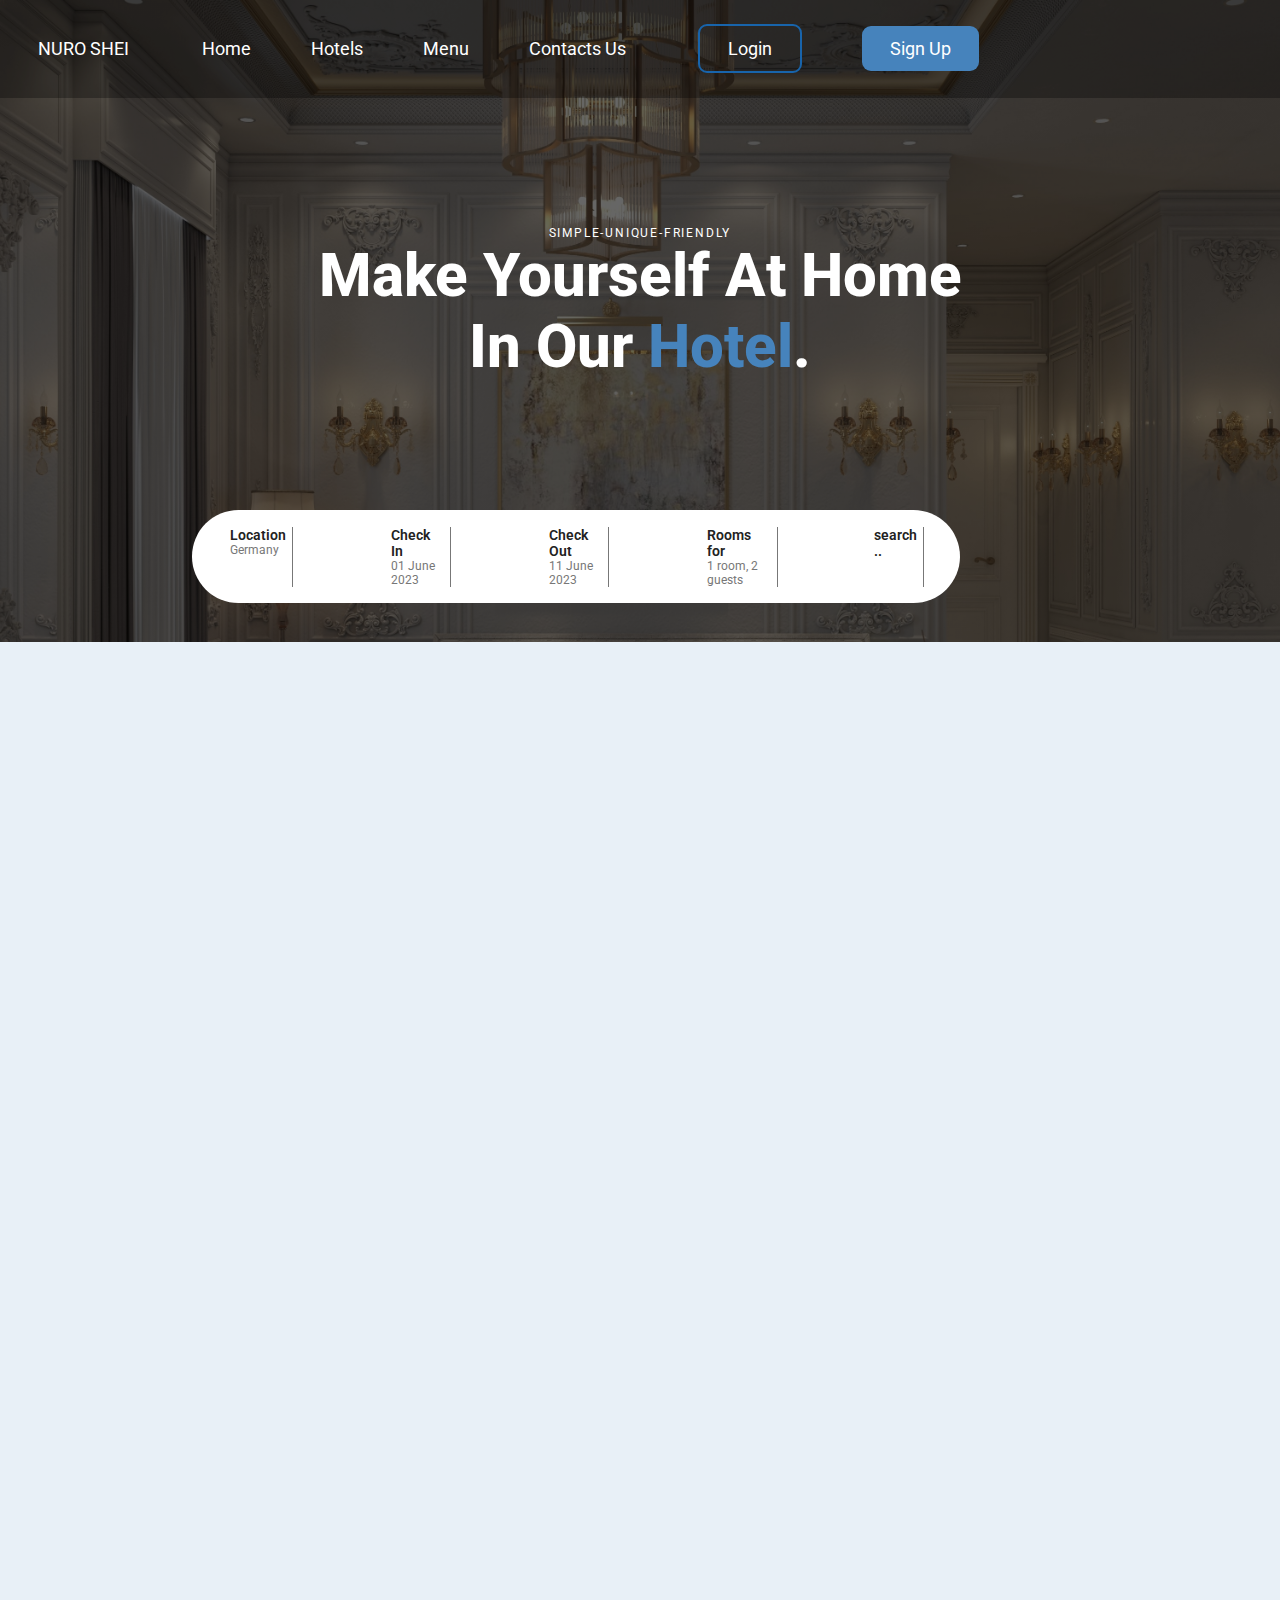
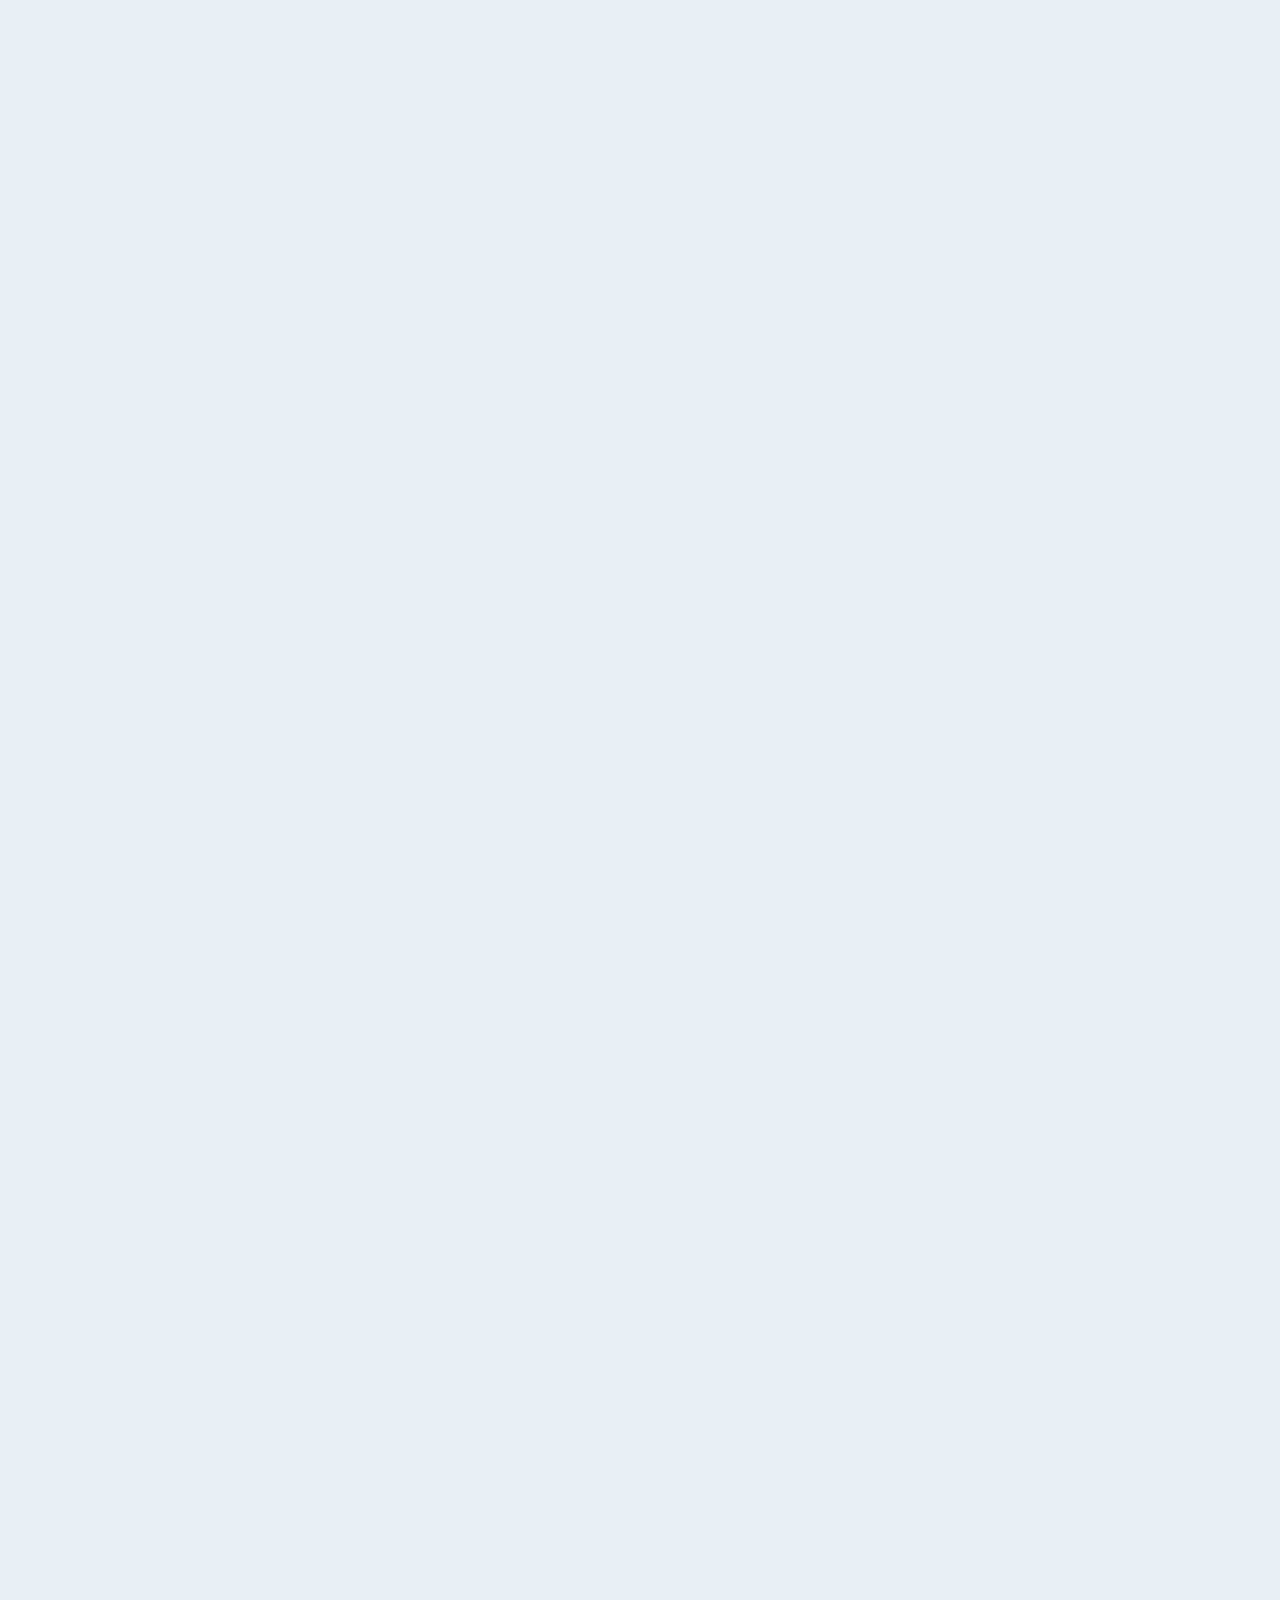
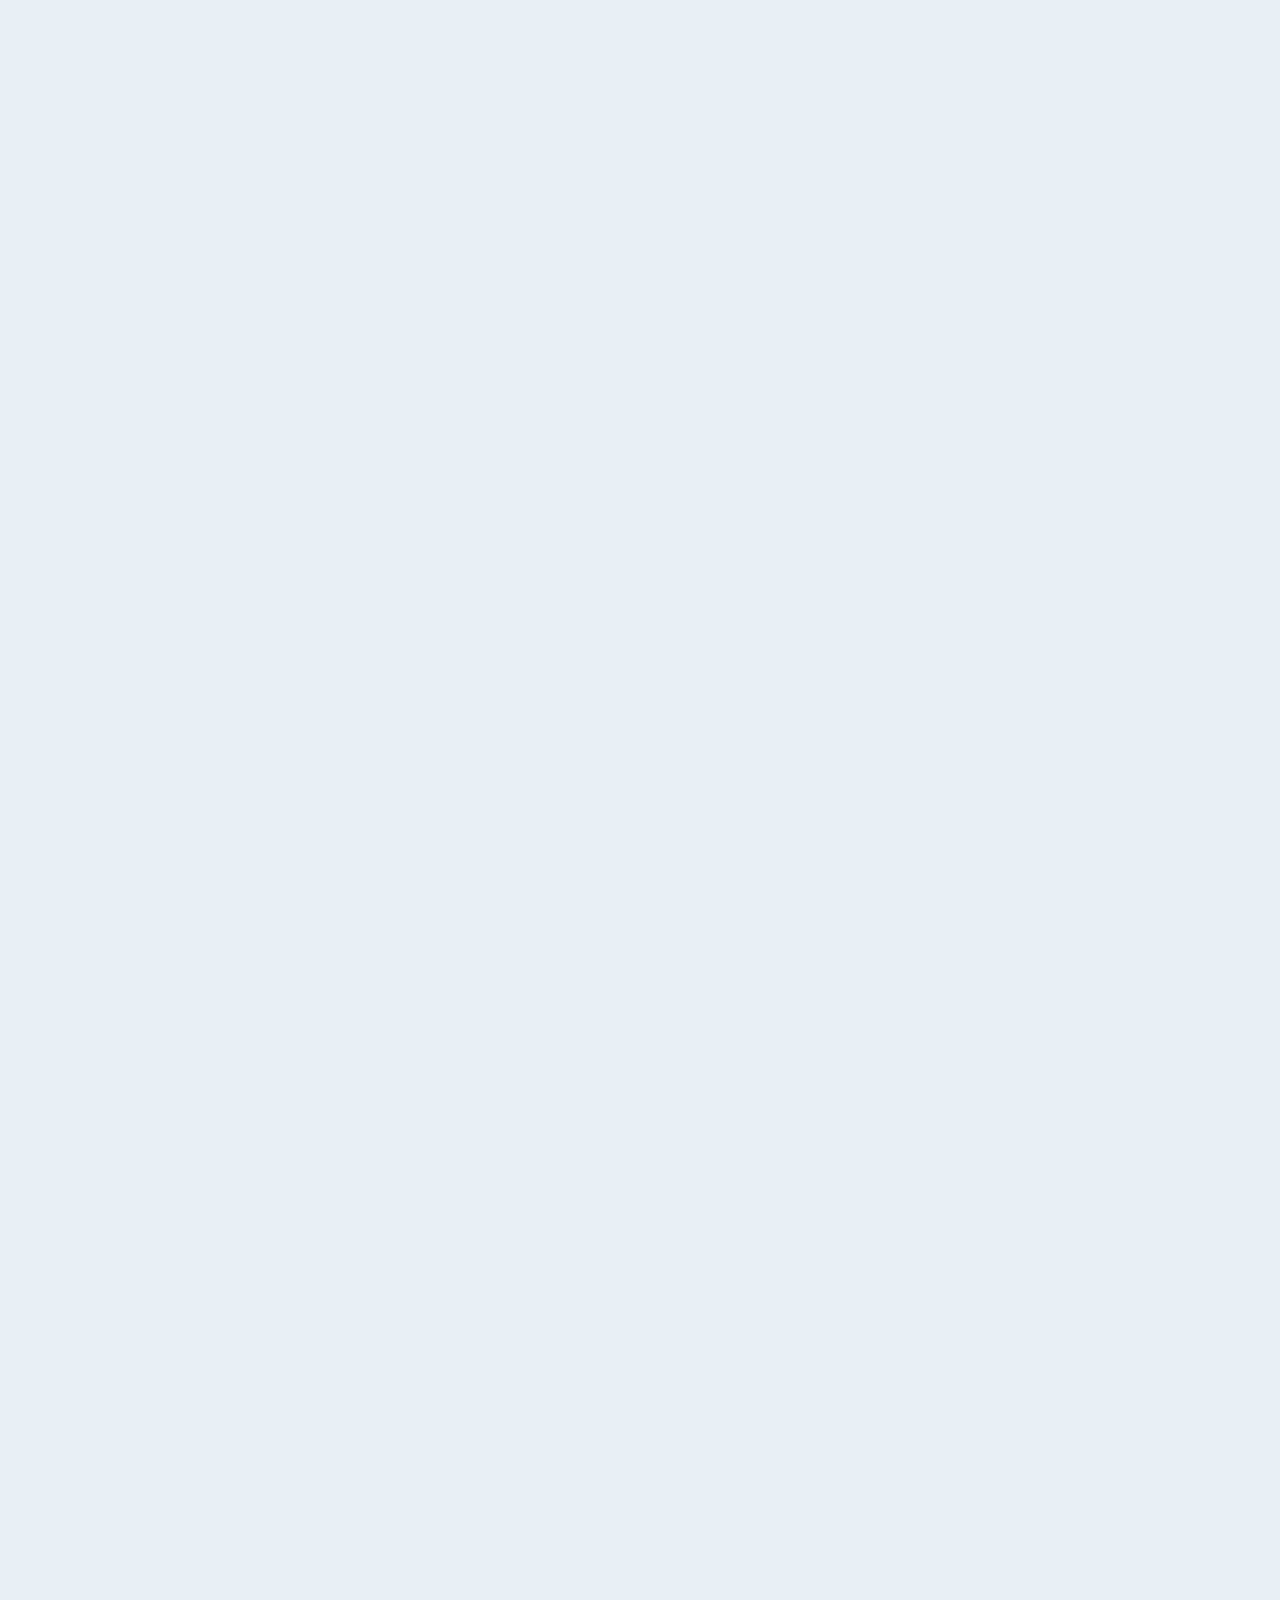
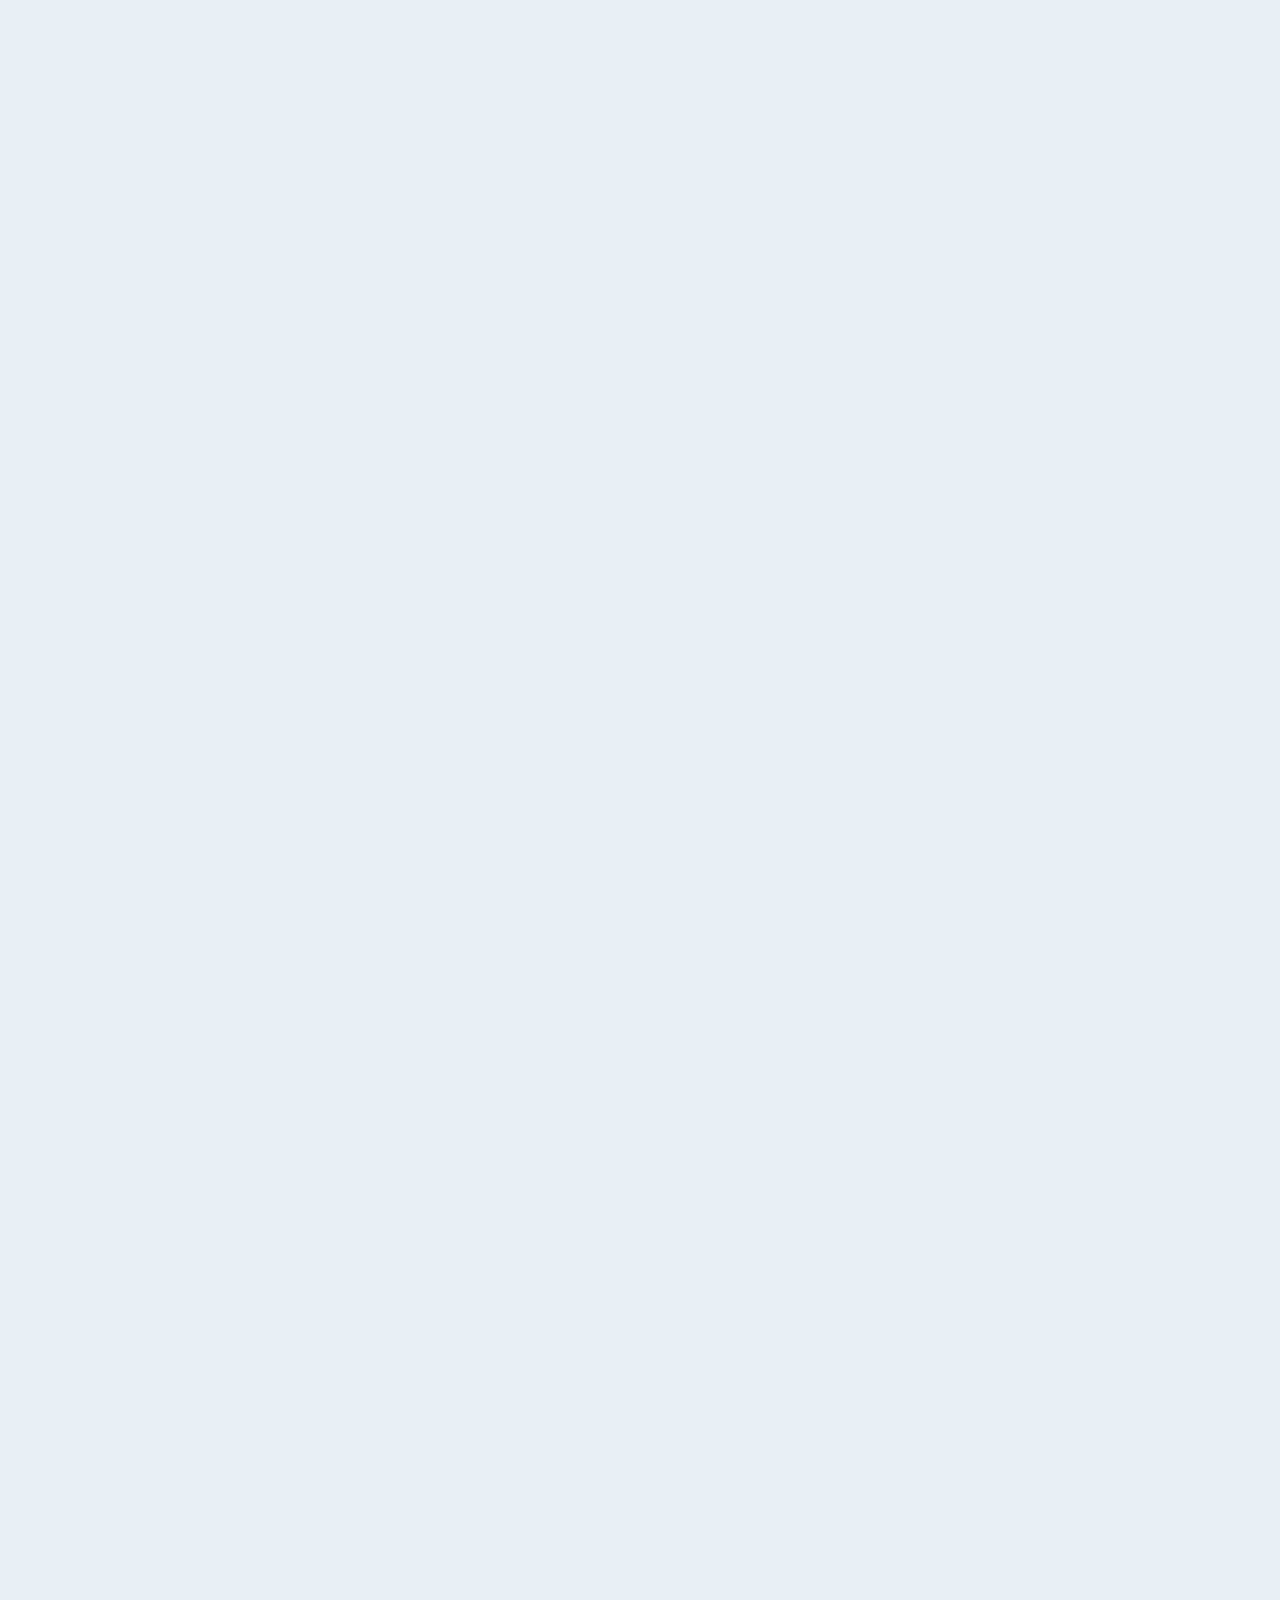
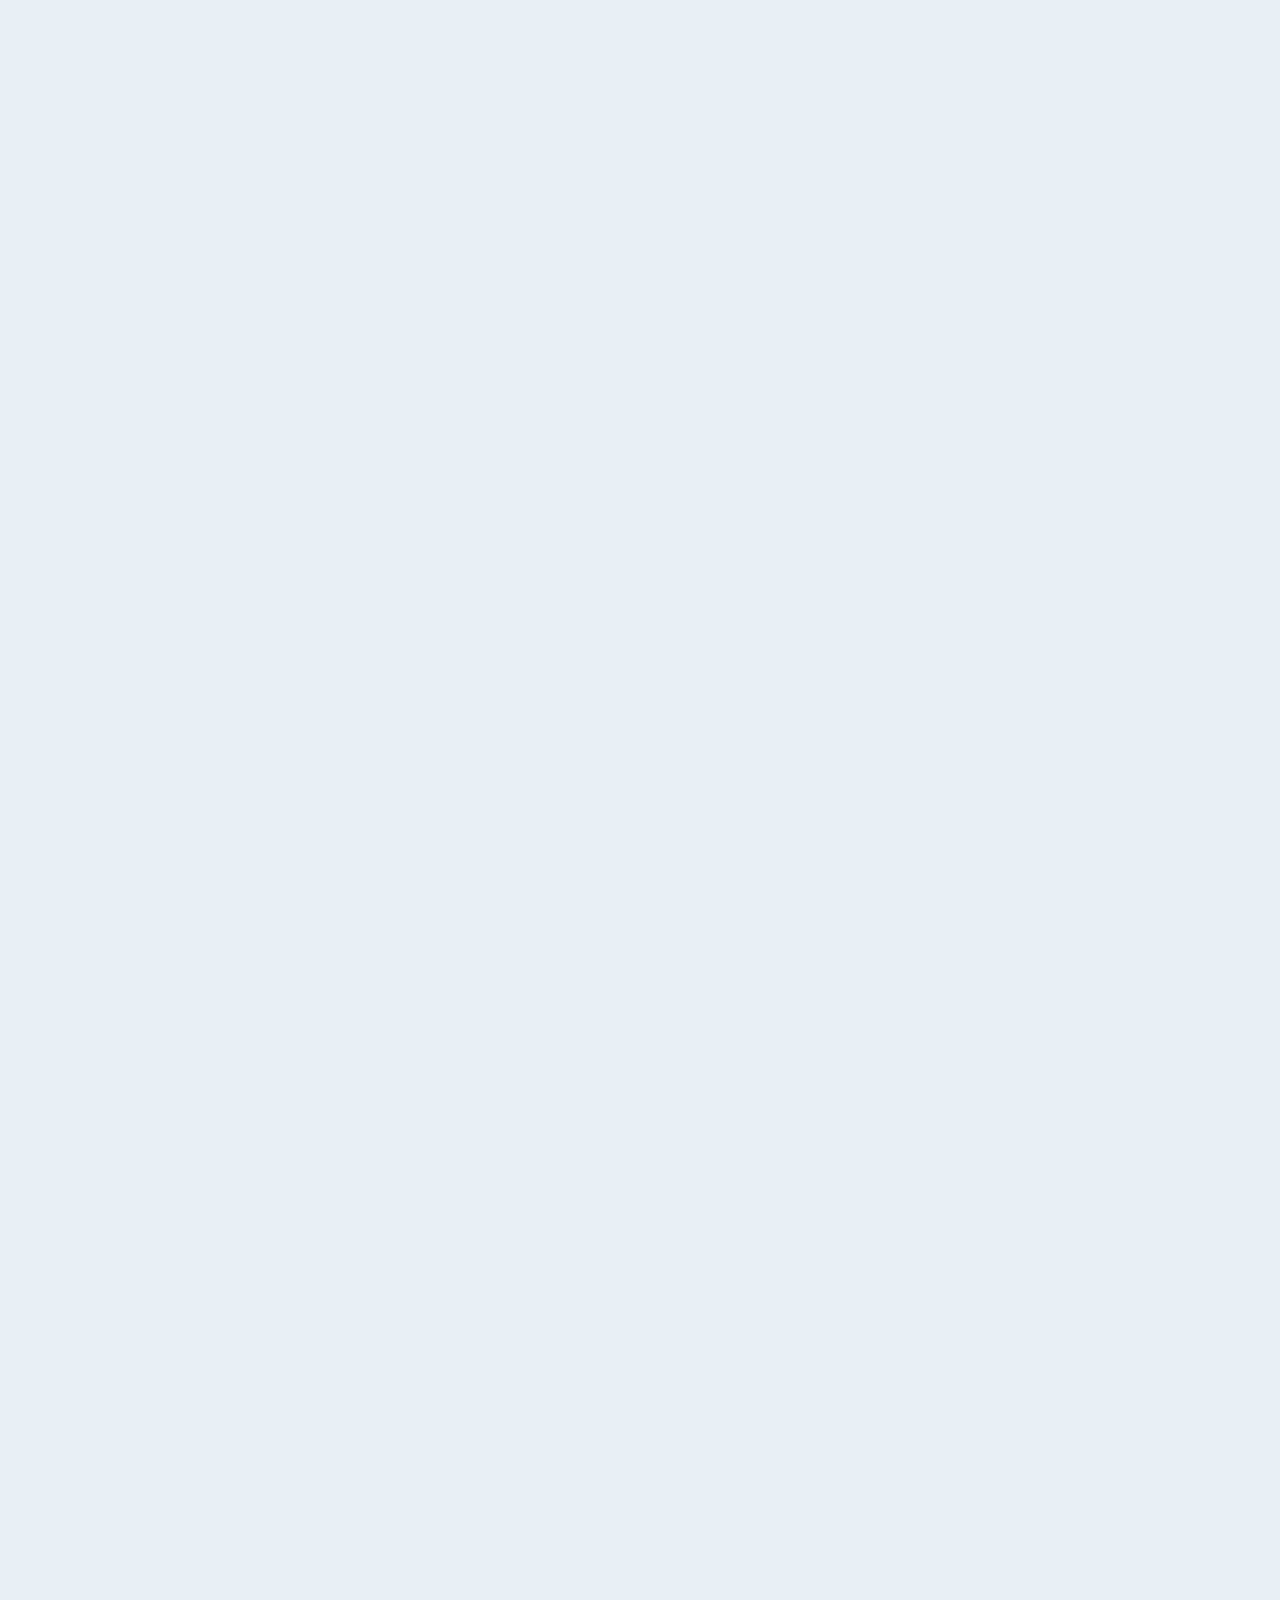
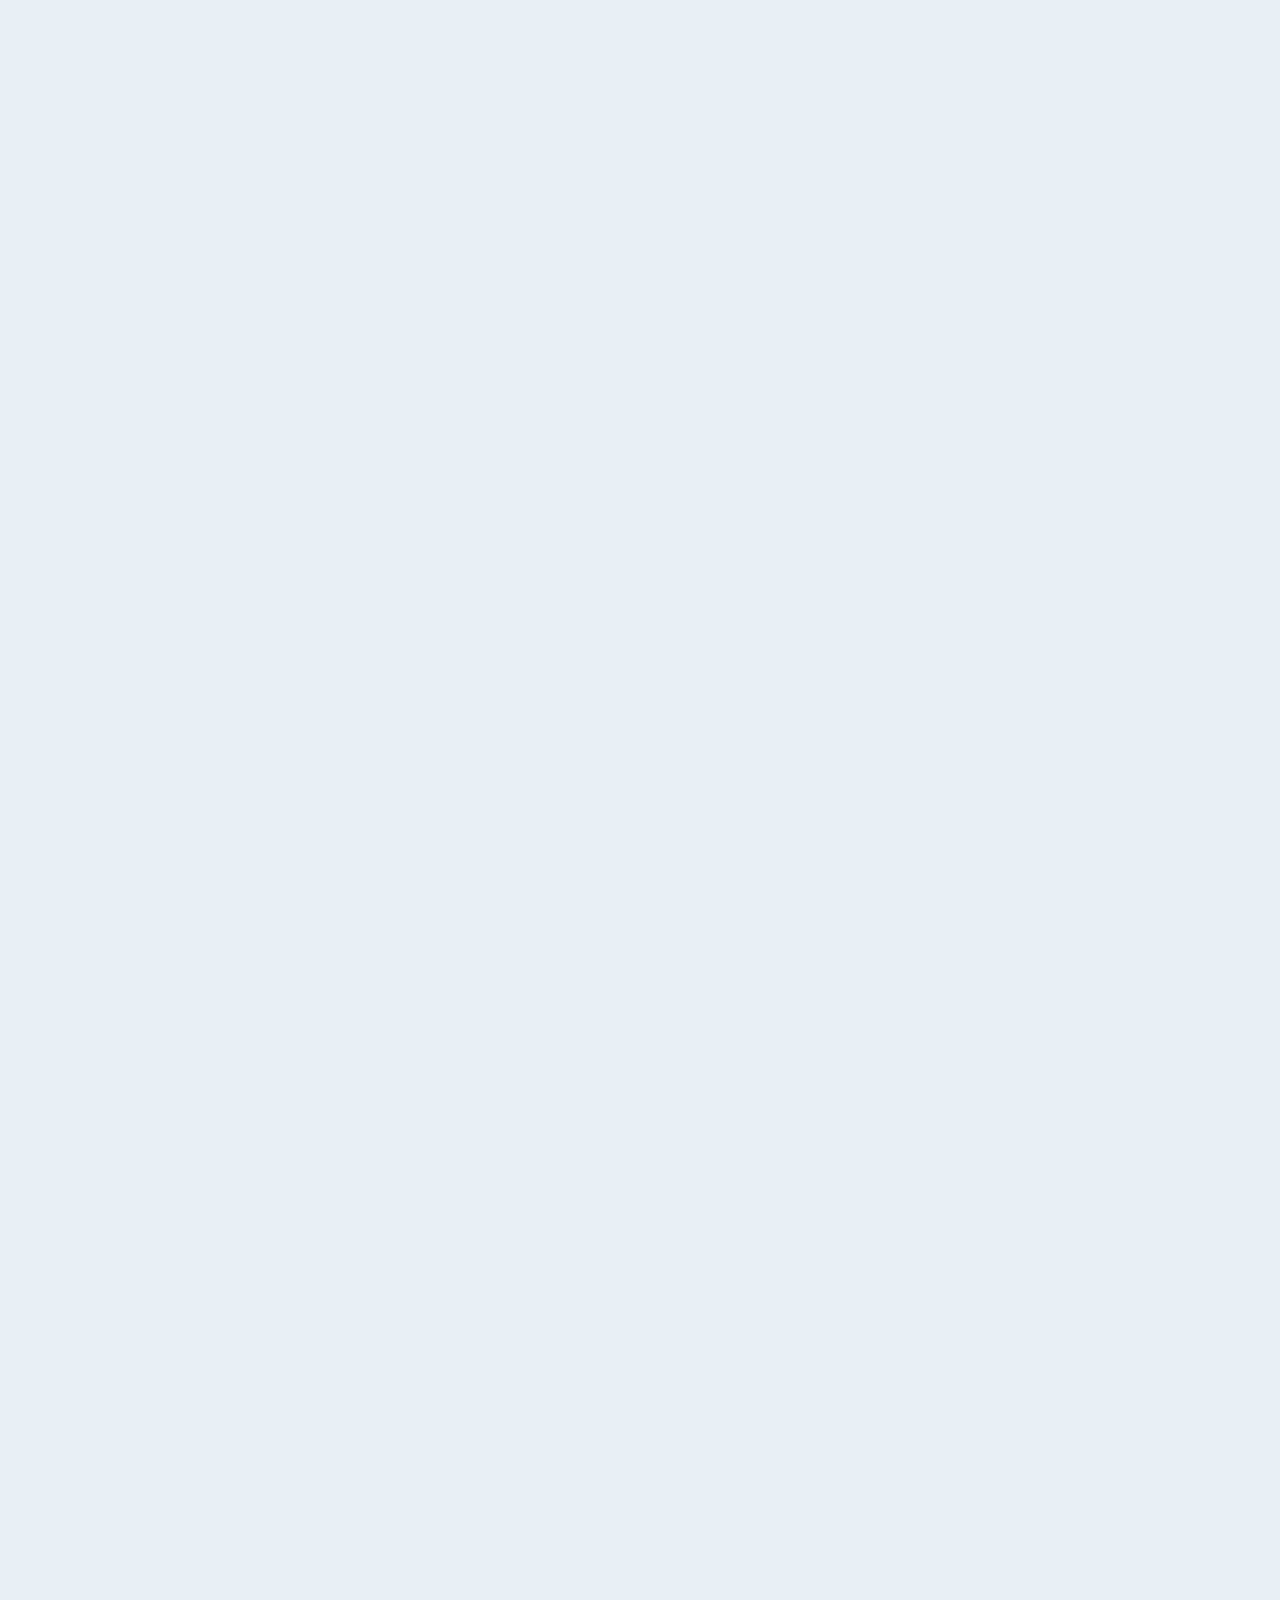
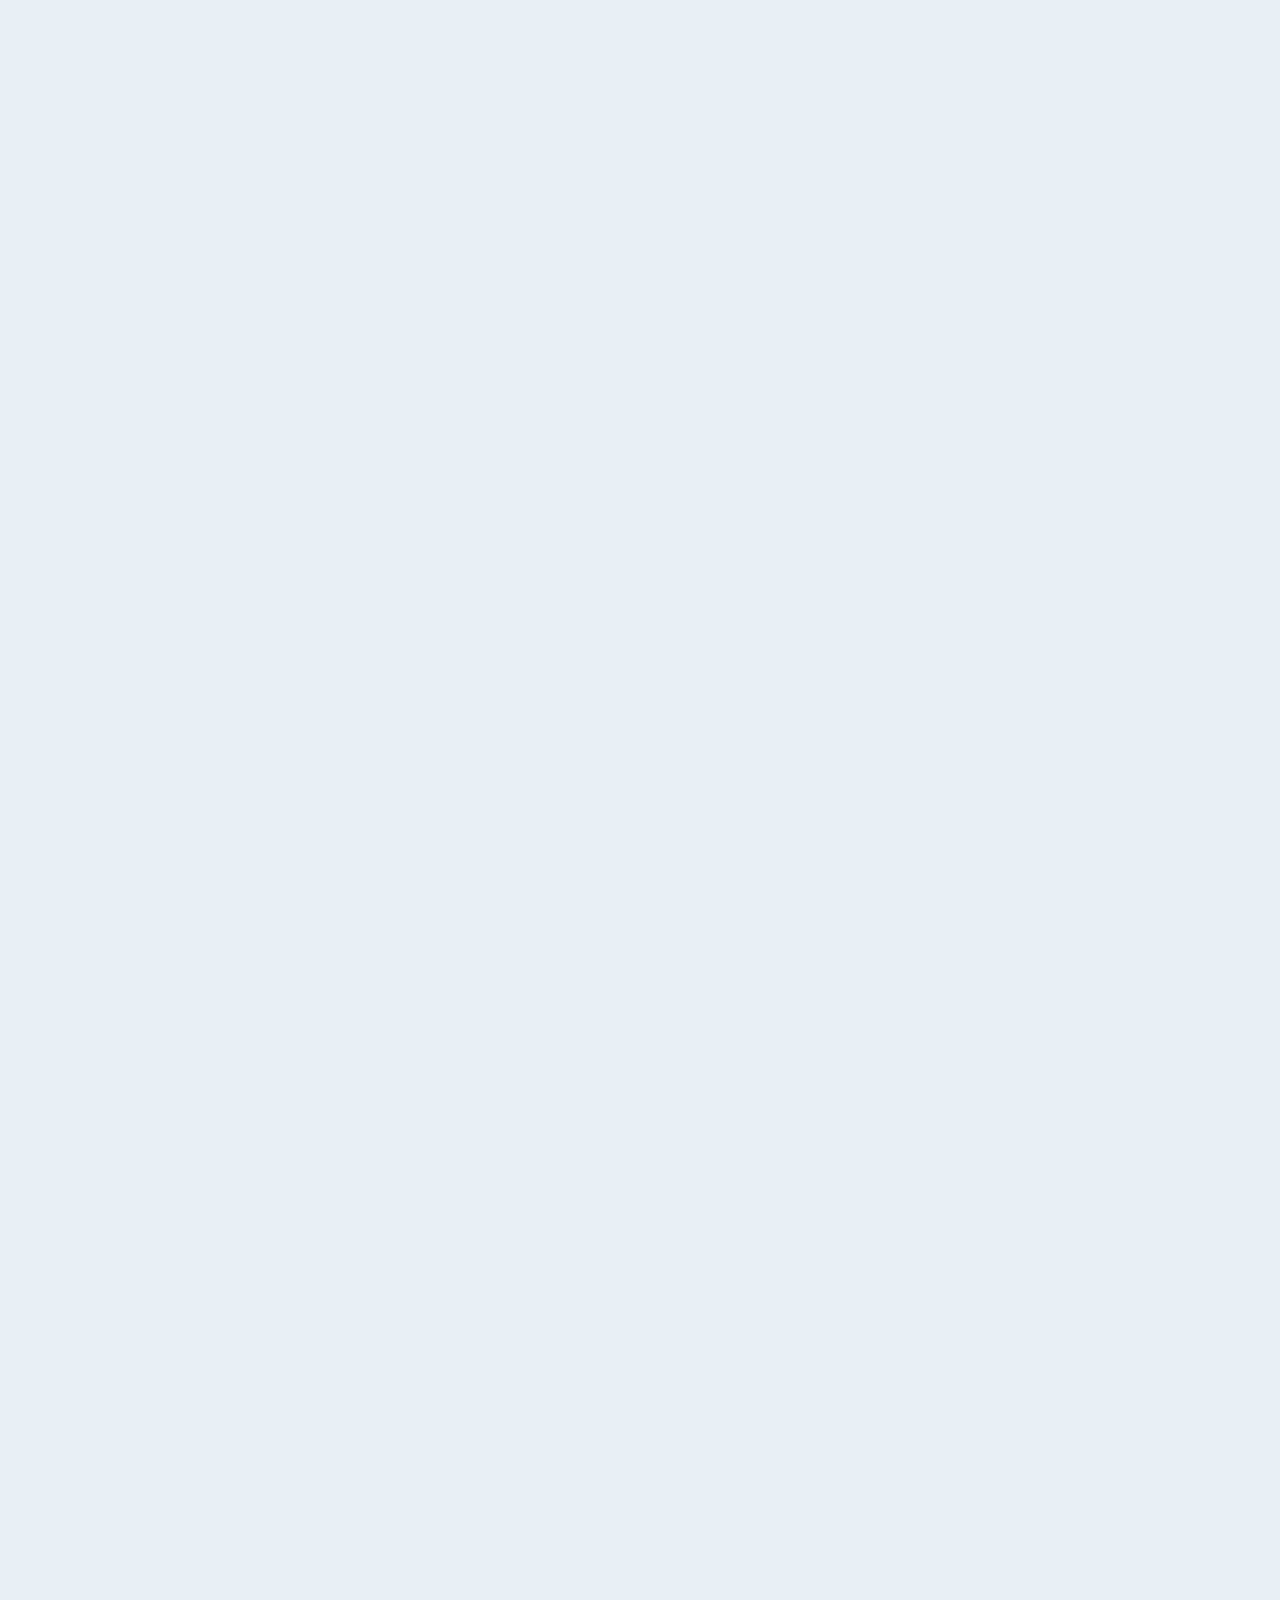
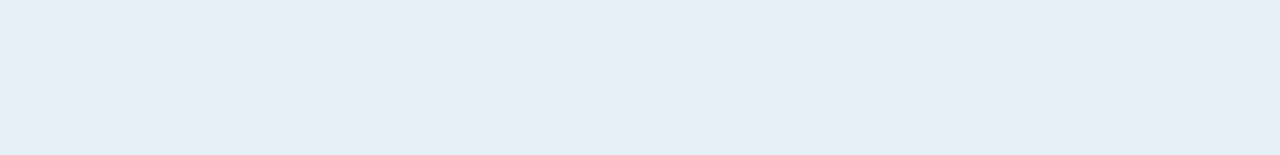
==== index.html @ 8f476cf0 "Booking site" ====
<!DOCTYPE html>
<html lang="en">
  <head>
    <meta charset="UTF-8" />
    <meta http-equiv="X-UA-Compatible" content="IE=edge" />
    <meta name="viewport" content="width=device-width, initial-scale=1.0" />
    <link rel="preconnect" href="https://fonts.googleapis.com" />
    <link rel="preconnect" href="https://fonts.gstatic.com" crossorigin />
    <link rel="preconnect" href="https://fonts.googleapis.com">
<link rel="preconnect" href="https://fonts.gstatic.com" crossorigin>
<link href="https://fonts.googleapis.com/css2?family=Arvo:wght@400;700&family=Oxygen:wght@400;700&family=Roboto:wght@400;500;700&display=swap" rel="stylesheet">
    <script
      type="module"
      src="https://unpkg.com/ionicons@5.5.2/dist/ionicons/ionicons.esm.js"
    ></script>
    <script
      nomodule
      src="https://unpkg.com/ionicons@5.5.2/dist/ionicons/ionicons.js"
    ></script>
    <link rel="stylesheet" href="./styles/styles.css" />
    <link rel="stylesheet" href="./styles/queries.css" />
    <title>Hotel Booking Site</title>
  </head>
  <body>
    <section class="land-section">
      <header>
        <nav class="navigation-header">
          <ul>
            <li><a href="#" class="logo">NURO SHEI</a></li>
            <li><a href="#">Home</a></li>
            <li><a href="#">Hotels</a></li>
            <li><a href="#">Menu</a></li>
            <li><a href="#">Contacts Us</a></li>
            <li><a href="#" class="login">Login</a></li>
            <li><a href="#" class="sign-up">Sign Up</a></li>
          </ul>
        </nav>
      </header>
      <div class="section-heading">
        <p class="simple">Simple-unique-friendly</p>
        <h1>Make Yourself At Home <br />In Our <span>Hotel</span>.</h1>
      </div>
      <div class="check-Ins">
        <div class="resevation-info">
          <ion-icon
            name="location"
            class="star-icon"
            class="info-icons"
          ></ion-icon>
          <div>
            <p class="primary-paragraph">Location</p>
            <p class="secondary-paragraph">Germany</p>
          </div>
        </div>
        <div class="resevation-info">
          <ion-icon
            name="calendar-number"
            class="star-icon"
            class="info-icons"
          ></ion-icon>
          <div>
            <p class="primary-paragraph">Check In</p>
            <p class="secondary-paragraph">01 June 2023</p>
          </div>
        </div>
        <div class="resevation-info">
          <ion-icon
            name="calendar-number"
            class="star-icon"
            class="info-icons"
          ></ion-icon>
          <div>
            <p class="primary-paragraph">Check Out</p>
            <p class="secondary-paragraph">11 June 2023</p>
          </div>
        </div>
        <div class="resevation-info">
          <ion-icon
            name="person"
            class="star-icon"
            class="info-icons"
          ></ion-icon>
          <div>
            <p class="primary-paragraph">Rooms for</p>
            <p class="secondary-paragraph">1 room, 2 guests</p>
          </div>
        </div>
        <div class="resevation-info search-info">
          <ion-icon
            name="search"
            class="star-icon"
            class="info-icons"
          ></ion-icon>
          <p class="primary-paragraph search">search ..</p>
        </div>
      </div>
    </section>
    <div class="section-hotels">
      <h2>Our most popular hotels</h2>
      <div class="hotels">
        <div class="hotel hotel1">
          <p>BURJ AL ARAB</p>
        </div>
        <div class="hotel hotel2">
          <p>The westin Excelsior</p>
        </div>
        <div class="hotel hotel3">
          <p>Tajlake Palace</p>
        </div>
      </div>
      <button class="see-more">See More</button>
      <h2>Our Facilities</h2>
      <div class="facilities">
        <div class="facility">
          <ion-icon
            name="cafe"
            class="facility-icons"
          ></ion-icon>
          <p>Breakfast</p>
        </div>
        <div class="facility">
          <ion-icon
            name="wifi"
            class="facility-icons"
          ></ion-icon>
          <p>Wifi</p>
        </div>
        <div class="facility">
          <ion-icon
            name="wine"
            class="facility-icons"
          ></ion-icon>
          <p>Lunch</p>
        </div>
        <div class="facility">
          <ion-icon
            name="power"
            class="facility-icons"
          ></ion-icon>
          <p>Power</p>
        </div>
        <div class="facility">
          <ion-icon
            name="water"
            class="facility-icons"
          ></ion-icon>
          <p>Swimming Pool</p>
        </div>
        <div class="facility">
          <ion-icon
            name="fast-food"
            class="facility-icons"
          ></ion-icon>
          <p>Dinner</p>
        </div>
        <div class="facility">
          <ion-icon
            name="barbell"
            class="facility-icons"
          ></ion-icon>
          <p>Gym</p>
        </div>
        <div class="facility">
          <ion-icon
            name="ellipsis-horizontal"
            class="facility-icons"
          ></ion-icon>
          <p>More</p>
        </div>
      </div>
      <div class="rooms">
        <h2> Rooms</h2>
        <p class="secondary-paragraph rooms-p">
          Lorem ipsum dolor sit amet consectetur adipisicing elit. Nemo
          consequuntur porro<br />
          quas voluptas eos architecto impedit ratione, esse aliquid eligendi
          obcaecati voluptates? Laboriosam, unde.
        </p>
        <div class="facility-rooms">
          <div class="content-box">
            <img src="./images/bed1.jpg" alt="" height="350" width="350" class="facility-image"/>
            <p>Luxury Room</p>
            <div>
              <p class="contents">
                $500 Per Night
                <ion-icon name="star" class="star-icon"></ion-icon>
                <ion-icon name="star" class="star-icon"></ion-icon>
                <ion-icon name="star" class="star-icon"></ion-icon>
                <ion-icon name="star" class="star-icon"></ion-icon>
                <ion-icon name="star-outline" class="star-icon"></ion-icon>
                <span>4.8</span>
              </p>
              <button class="btn-book">Book Now</button>
            </div>
          </div>
          <div class="content-box">
            <img src="./images/bed2.jpg" alt="" height="350" width="350" class="facility-image" />
            <p>Luxury Room</p>
            <div>
              <p class="contents">
                $500 Per Night
                <ion-icon name="star" class="star-icon"></ion-icon>
                <ion-icon name="star" class="star-icon"></ion-icon>
                <ion-icon name="star" class="star-icon"></ion-icon>
                <ion-icon name="star" class="star-icon"></ion-icon>
                <ion-icon name="star-outline" class="star-icon"></ion-icon>
                <span>4.8</span>
              </p>
              <button class="btn-book">Book Now</button>
            </div>
          </div>
          <div class="content-box">
            <img src="./images/bed3.jpg" alt="" height="350" width="350" class="facility-image"/>
            <p>Luxury Room</p>
            <div>
              <p class="contents">
                $500 Per Night
                <ion-icon name="star" class="star-icon"></ion-icon>
                <ion-icon name="star" class="star-icon"></ion-icon>
                <ion-icon name="star" class="star-icon"></ion-icon>
                <ion-icon name="star" class="star-icon"></ion-icon>
                <ion-icon name="star-outline" class="star-icon"></ion-icon>
                <span>4.8</span>
              </p>
              <button class="btn-book">Book Now</button>
            </div>
          </div>
          <div class="content-box">
            <img src="./images/bed4.jpg" alt="" height="350" width="350" class="facility-image"/>
            <p>Luxury Room</p>
            <div>
              <p class="contents">
                $500 Per Night
                <ion-icon name="star" class="star-icon"></ion-icon>
                <ion-icon name="star" class="star-icon"></ion-icon>
                <ion-icon name="star" class="star-icon"></ion-icon>
                <ion-icon name="star" class="star-icon"></ion-icon>
                <ion-icon name="star-outline" class="star-icon"></ion-icon>
                <span>4.8</span>
              </p>
              <button class="btn-book">Book Now</button>
            </div>
          </div>
          <div class="content-box">
            <img src="./images/bed5.jpg" alt="" height="350" width="350" class="facility-image"/>
            <p>Luxury Room</p>
            <div>
              <p class="contents">
                $500 Per Night
                <ion-icon name="star" class="star-icon"></ion-icon>
                <ion-icon name="star" class="star-icon"></ion-icon>
                <ion-icon name="star" class="star-icon"></ion-icon>
                <ion-icon name="star" class="star-icon"></ion-icon>
                <ion-icon name="star-outline" class="star-icon"></ion-icon>
                <span>4.8</span>
              </p>
              <button class="btn-book">Book Now</button>
            </div>
          </div>
          <div class="content-box">
            <img src="./images/bed6.jpg" alt="" height="350" width="350" class="facility-image"/>
            <p>Luxury Room</p>
            <div>
              <p class="contents">
                $500 Per Night
                <ion-icon name="star" class="star-icon"></ion-icon>
                <ion-icon name="star" class="star-icon"></ion-icon>
                <ion-icon name="star" class="star-icon"></ion-icon>
                <ion-icon name="star" class="star-icon"></ion-icon>
                <ion-icon name="star-outline" class="star-icon"></ion-icon>
                <span>4.8</span>
              </p>
              <button class="btn-book">Book Now</button>
            </div>
          </div>
        </div>
      </div>
      <div>
        <h2>Our Menu</h2>
        <div class="food-box">
          <div class="content-box">
            <img src="./images/pasta1.jpg" alt=""  class="food-image"/>
            <div class="food-review">
              <p>Pasta</p>
              <div>
                <ion-icon name="star" class="star-icon"></ion-icon>
                <ion-icon name="star" class="star-icon"></ion-icon>
                <ion-icon name="star" class="star-icon"></ion-icon>
                <ion-icon name="star" class="star-icon"></ion-icon>
                <ion-icon name="star-outline" class="star-icon"></ion-icon>
                <span>(100)reviews</span>
              </div>
            </div>
            <div class="order-btn">
              <p>$10.99</p>
              <button class="btn-book btn-order">Order Now</button>
              <button class="btn-book btn-outline">12:00pm &Hat;</button>
            </div>
          </div>
          <div class="content-box">
            <img src="./images/pasta2.jpg" alt="" class="food-image" />
            <div class="food-review">
              <p>Pasta</p>
              <div>
                <ion-icon name="star" class="star-icon"></ion-icon>
                <ion-icon name="star" class="star-icon"></ion-icon>
                <ion-icon name="star" class="star-icon"></ion-icon>
                <ion-icon name="star" class="star-icon"></ion-icon>
                <ion-icon name="star-outline" class="star-icon"></ion-icon>
                <span>(100)reviews</span>
              </div>
            </div>
            <div class="order-btn">
              <p>$10.99</p>
              <button class="btn-book btn-order">Order Now</button>
              <button class="btn-book btn-outline">12:00pm &Hat;</button>
            </div>
          </div>
          <div class="content-box">
            <img src="./images/pasta3.jpg" alt="" class="food-image" />
            <div class="food-review">
              <p>Pasta</p>
              <div>
                <ion-icon name="star" class="star-icon"></ion-icon>
                <ion-icon name="star" class="star-icon"></ion-icon>
                <ion-icon name="star" class="star-icon"></ion-icon>
                <ion-icon name="star" class="star-icon"></ion-icon>
                <ion-icon name="star-outline" class="star-icon"></ion-icon>
                <span>(100)reviews</span>
              </div>
            </div>
            <div class="order-btn">
              <p>$10.99</p>
              <button class="btn-book btn-order">Order Now</button>
              <button class="btn-book btn-outline">12:00pm &Hat;</button>
            </div>
          </div>
          <div class="content-box">
            <img src="./images/pasta4.jpg" alt="" class="food-image" />
            <div class="food-review">
              <p>Pasta</p>
              <div>
                <ion-icon name="star" class="star-icon"></ion-icon>
                <ion-icon name="star" class="star-icon"></ion-icon>
                <ion-icon name="star" class="star-icon"></ion-icon>
                <ion-icon name="star" class="star-icon"></ion-icon>
                <ion-icon name="star-outline" class="star-icon"></ion-icon>
                <span>(100)reviews</span>
              </div>
            </div>
            <div class="order-btn">
              <p>$10.99</p>
              <button class="btn-book btn-order">Order Now</button>
              <button class="btn-book btn-outline">12:00pm &Hat;</button>
            </div>
          </div>
          <div class="content-box">
            <img src="./images/pasta5.jpg" alt="" class="food-image" />
            <div class="food-review">
              <p>Pasta</p>
              <div>
                <ion-icon name="star" class="star-icon"></ion-icon>
                <ion-icon name="star" class="star-icon"></ion-icon>
                <ion-icon name="star" class="star-icon"></ion-icon>
                <ion-icon name="star" class="star-icon"></ion-icon>
                <ion-icon name="star-outline" class="star-icon"></ion-icon>
                <span>(100)reviews</span>
              </div>
            </div>
            <div class="order-btn">
              <p>$10.99</p>
              <button class="btn-book btn-order">Order Now</button>
              <button class="btn-book btn-outline">12:00pm &Hat;</button>
            </div>
          </div>
          <div class="content-box">
            <img src="./images/pasta6.jpg" alt="" class="food-image" />
            <div class="food-review">
              <p>Pasta</p>
              <div>
                <ion-icon name="star" class="star-icon"></ion-icon>
                <ion-icon name="star" class="star-icon"></ion-icon>
                <ion-icon name="star" class="star-icon"></ion-icon>
                <ion-icon name="star" class="star-icon"></ion-icon>
                <ion-icon name="star-outline" class="star-icon"></ion-icon>
                <span>(100)reviews</span>
              </div>
            </div>
            <div class="order-btn">
              <p>$10.99</p>
              <button class="btn-book btn-order">Order Now</button>
              <button class="btn-book btn-outline">12:00pm &Hat;</button>
            </div>
          </div>
        </div>
      </div>
      <h2>What Our Clients says</h2>
      <div class="section-testimonials">
        <div>
          <div class="testimonials">
            <div class="cutomers">
              <p>
                Lorem ipsum dolor sit amet consectetur, adipisicing elit. Nihil
                quasi itaque sed placeat molestias mollitia, officiis
                exercitationem, reprehenderit adipisci, pariatur rem nulla
              </p>
              <img
                src="./images/97.jpg"
                alt="customer spanshot"
                class="customer-snapshot"
              />
            </div>
          </div>
          <div class="customer-box">
            <p class="customer-name">Tim Khan</p>
            <p class="customer-occupation">Software Developer</p>
          </div>
        </div>
        <div>
          <div class="testimonials">
            <div class="cutomers">
              <p>
                Lorem ipsum dolor sit amet consectetur, adipisicing elit. Nihil
                quasi itaque sed placeat molestias mollitia, officiis
                exercitationem, reprehenderit adipisci, pariatur rem nulla
              </p>
              <img
                src="./images/1-img.jpg"
                alt="customer spanshot"
                class="customer-snapshot"
              />
            </div>
          </div>
          <div class="customer-box">
            <p class="customer-name">John Doe</p>
            <p class="customer-occupation">Web developer</p>
          </div>
        </div>
        <div>
          <div class="testimonials">
            <div class="cutomers">
              <p>
                Lorem ipsum dolor sit amet consectetur, adipisicing elit. Nihil
                quasi itaque sed placeat molestias mollitia, officiis
                exercitationem, reprehenderit adipisci, pariatur rem nulla
              </p>
              <img
                src="./images/29.jpg"
                alt="customer spanshot"
                class="customer-snapshot"
              />
            </div>
          </div>
          <div class="customer-box">
            <p class="customer-name">David Karim</p>
            <p class="customer-occupation">UI/UX designer</p>
          </div>
        </div>
      </div>
      <div class="dir-icons">
        <ion-icon
          name="arrow-forward-circle-outline"
          class="icons-dir"
        ></ion-icon>
        <ion-icon
          name="arrow-forward-circle-outline"
          class="icons-dir"
        ></ion-icon>
      </div>

      <div>
        <h2 class="heading-choose">Why Choose us</h2>
        <div class="section-choose">
          <div>
            <img
              src="./images/usingapp.png"
              alt="Photo of a lady using an app"
              width="600"
              height="800"
            />
          </div>
          <div>
            <div class="users">
              <!-- <div class=""> -->
              <div>
                <ion-icon name="happy-outline" class="icon"></ion-icon>
                <p class="clientsp">20,000 + Clients</p>
              </div>
              <div>
                <p>5000+ Hotels</p>
              </div>
              <div>
                <p>10,000+ views</p>
              </div>
            </div>
              <div class="about-hotel">
                <ion-icon name="home-outline" class="hotel-icons"></ion-icon>
                <div>
                  <p class="type">Luxury Hotels</p>
                  <p>
                    Lorem, ipsum dolor sit amet consectetur adipisicing elit.
                    Repellendus nesciunt vero reprehenderit similique iusto
                    vitae quia quaerat ex laborum! Facere corrupti quos tempore
                    hic voluptate blanditiis quod sequi, libero natus!
                  </p>
                </div>
              </div>
              <div class="about-hotel">
                <ion-icon
                  name="fast-food-outline"
                  class="hotel-icons"
                ></ion-icon>

                <div>
                  <p class="type">Healthy Foods</p>
                  <p>
                    Lorem, ipsum dolor sit amet consectetur adipisicing elit.
                    Repellendus nesciunt vero reprehenderit similique iusto
                    vitae quia quaerat ex laborum! Facere corrupti quos tempore
                    hic voluptate blanditiis quod sequi, libero natus!
                  </p>
                </div>
              </div>
              <div class="about-hotel">
                <ion-icon name="bed-outline" class="hotel-icons"></ion-icon>
                <div>
                  <p class="type">VIP Room Service</p>
                  <p>
                    Lorem, ipsum dolor sit amet consectetur adipisicing elit.
                    Repellendus nesciunt vero reprehenderit similique iusto
                    vitae quia quaerat ex laborum! Facere corrupti quos tempore
                    hic voluptate blanditiis quod sequi, libero natus!
                  </p>
                </div>
              </div>
            </div>
          </div>
        </div>
        <div class="subscriptions">
            <div class="subscription">
                <h3>Subscribe To Our Newsletter</h3>
                <p>Lorem ipsum, dolor sit amet consectetur adipisicing elit.</p>
                <div class="subscribe">
                    <p>Enter Email Address</p> <span>subscribe</span>
                </div>
            </div>
        </div>
      </div>
    </div>
    <footer>
        <div class="footer">
            <nav>
                <ul>
                <li><p>NURO SHEI</p></li>
                <div class="footer-icons">
                    <ion-icon name="logo-facebook"></ion-icon>
                    <ion-icon name="logo-instagram"></ion-icon>
                    <ion-icon name="logo-twitter"></ion-icon>
                </div>
                <li><a href="#">haediqan033@gmail.com</a></li>
                </ul>
            </nav>
            <nav>
                <p>Learn More</p>
                <ul>
                <li><a href="">Sucess stories</a></li>
                <li><a href="">Why us</a></li>
                <li><a href="">How it works</a></li>
                <li><a href="">FAQs</a></li>
            </ul>
            </nav>
            <nav>
                <p>Resourses</p>
                <ul>
                    <li><a href="#">Help Center</a></li>
                    <li><a href="#">Blogs</a></li>
                    <li><a href="#">Career</a></li>
                    <li><a href="#">About Us</a></li>
                </ul>
            </nav>
        </div>
    </footer>
  </body>
</html>
---- styles/styles.css ----
/* 
Typography
font-size----{16,18,24,26,28,32,38,42,44,48,52,58,64,96,128}
bold-font-weight - 600,700
50px

Colors
greys-#999,
-primary-color
    ---tints
secondary-color

Icons
size-24px
larger - 28px


Border-radius
    -9px
    -11px
    -15px
    -100%
*/
*{
    padding: 0;
    margin: 0;
    box-sizing: border-box;
}
body{
    font-family: 'Oxygen', sans-serif;
    font-family: 'Roboto', sans-serif;
    font-size: 16px;
    background-color: #e8f0f7;
}
.land-section{
   padding-bottom: 5%;
    background-image: linear-gradient(rgba(0, 0, 0, 0.6),rgba(0, 0, 0, 0.6)) ,url("../images/landimg.jpg");
    background-position: top;
    background-repeat: no-repeat; 
    background-size: cover   }
.navigation-header ul{
    display: flex;
    gap: 5%;
    color: #ffffff;
    list-style: none;
    font-size: 1.5rem;
    padding: 3%;
background-color: rgba(0, 0, 0, 0.3);
}
.navigation-header a{
    color: #ffffff;
    text-decoration: none;
   
}
.navigation-header li:nth-child(1) {
	margin-right: auto;
    /* color: #0c3256; */
}
.navigation-header li:nth-child(6){
    margin-left: auto;
}
.section-heading{
    text-align: center;
    margin-top: 10%;
}
.simple{
    color: #ffffff;
    text-transform: uppercase;
    letter-spacing: 1.8px;
}
.login,
.sign-up{
    padding: 12px 28px;
    border: 2px solid #1864ab;
    border-radius: 9px;
}
.sign-up{
    background-color: #4683bc;
    color:#a3c1dd;
    border-style: none;
}
h1{
    font-weight: 800;
    font-size: 7rem;
    color: #ffffff;
}
h1 span{
    color: #4683bc;
}
.check-Ins{
    display: inline-block;
    display: flex;
    gap: 8%;
    background-color: #ffffff;
    width: 60%;
    margin: 10% 0 0% 15%;
    border-radius: 50px;
    padding-top: 1.4rem;
    padding-bottom: 1.4rem;
    padding-right: 3rem;
   
}
.primary-paragraph{
    font-size: 14px;
    color: #222;
    font-weight: 600;
}
.secondary-paragraph{
    font-size: 12px;
    color: #777;
    font-weight: 400;
}
.resevation-info{
    border-right: 1px solid #777;
    display: flex;
    gap: 5%;
    justify-content: center;
    padding-right: 1%;
    margin-left: 5%;

}
.info-icons{
    width: 36px;
    height: 36px;
    color: #2f74b3;
    --ionicon-stroke-width: 46px;
}
.section-hotels{
    font-family: 'Roboto', sans-serif;
    letter-spacing: 1.2px;
    overflow-x: hidden;
}
.section-hotels h2{
    font-size: 4rem;
    font-weight: 800;
    text-transform: uppercase;
    text-align: center;
    color: #111111;
    margin-top: 8%;
    font-family: 'Oxygen', sans-serif;

}
.hotels{
    display: flex;
    gap: 10%;
    align-items: center;
    justify-content: center;
    margin-left: 5%;
    overflow-x: hidden;
}
.hotel{
    height: 400px;
    width: 900px;
    margin-top: 4%;
    margin-bottom: 3%;
    /* background-color: red; */
}
.hotel1{
    background-image: linear-gradient(rgba(0, 0, 0, 0.685),rgba(0, 0, 0, 0.671)),
    url('/images/hotel1.jpg');
    background-position: top;
    background-size: cover;
    border-radius: 9px;
}
.hotel2{
    background-image: linear-gradient(rgba(0, 0, 0, 0.685),rgba(0, 0, 0, 0.671)),
    url('/images/hotel2.jpg');
    background-position: top;
    background-size: cover;
    border-radius: 9px;
}
.hotel3{
    background-image: linear-gradient(rgba(0, 0, 0, 0.685),rgba(0, 0, 0, 0.671)),
    url('/images/hotel3.jpg');
    background-position: top;
    background-size: cover;
    border-radius: 9px;
}
.hotel p{
    color: #ffffff;
    font-weight: 700;
    font-size: 1.8rem;
    text-transform: uppercase;
    letter-spacing: 1.3px;
    margin-top: 90%;
}
.type{
    margin-bottom: 2%;
    font-weight: 700;
}
.see-more{
    padding: 1rem  5rem;
    text-align: center;
    margin-left: 45%;
    color: #2f74b3;
    border: 3px solid #2f74b3;
    border-radius: 5px;
    font-size: 1.2rem;
    margin-bottom: 4%;
}
.facilities{
    font-size: 2rem;
    color: #2f74b3;
    display: grid;
    row-gap: 5%;
    grid-template-columns: repeat(4, 1fr);
    justify-content: center;
    align-items: center;
    margin-bottom: 10%;

}
.facility{
    background-color: #d1e0ee;
    width: 300px;
    height: 250px;
    border-radius: 9px;
    display: flex;
    flex-direction: column;
    align-items: center;
    justify-content: center;
    box-shadow: 0 20px 30px 0  #eeeeee;
}
.facility-icons{
    --ionicon-stroke-width: 20px;
    width: 100px;
    height: 100px;
}
.rooms-p{
    font-size: 1.6rem;
    text-align: center;
    margin-top: 1%;
}
.food-image{
    width: 300px;
    height: 300px;
}
.food-box,
.facility-rooms{
    display: grid;
    grid-template-columns: repeat(3, 1fr);
    row-gap: 4%;
    justify-content: center;
    margin: 3% 2%;
}
.content-box{
    display: flex;
    flex-direction: column;
    gap: 3%;
    padding-bottom: 4%;
    background-color:#d1e0ee5b;
    height: 550px;
    width: 350px; 
    color: #080808;
    font-size: 1.2rem;
    font-weight: 600;
}
.bedroom img{
    border-radius: 9px; 
}
.contents p{
    display: flex;
    gap: 5%;
}
.btn-book{
    background-color: #2f74b3;
    border-style: none;
    padding: 1.2rem 2rem;
    border-radius: 11px;
    color: #ffffff;
    font-size: 1.2rem;
    letter-spacing: 1.5px;
    font-weight: 600;
    margin-top: 5%;
    margin-left: 5%;
    /* box-shadow: 0 20px 30px 0 ; */
}
.star-icon{
    color: #2f74b3;
}
.facility-rooms p{
    margin-left: 5%;
}
.order-btn{
    display: flex;

}
.order-btn p{
    margin-top: 6%;
    font-size: 1.8rem;
}
.btn-outline{
    background-color: #ffffff;
    color: #2f74b3;
    border: 2px solid #2f74b3;
    padding: 6px 7px;
}
.btn-order{
    padding: 12px 10px;
}
.food-review{
    display: flex;
    gap: 25%;
    font-size: 1.6rem;
}
.section-testimonials{
    display: grid;
    grid-template-columns: repeat(3, 1fr);
    gap: 4%;
    font-size: 1.4rem;
    color: #444;
    margin-top: 10%;
}
.testimonials{
    height: 50%;
    width: 500px;
}
.cutomers{
    background-color: #fff;
    padding: 10% 15% 10% 15%;
    width: 400px;
    height: 300px;
    position: relative;
}
.customer-snapshot{
    width: 100px;
    height: 100px;
    border-radius: 100%;
}
.customer-box{
    margin-left: 15%;
    margin-top: 12%;
    font-size: 1rem;
}
.customer-name{
    margin-top: 30%;
    font-size: 1.6rem;
    font-weight: 600;

}
.customer-occupation{
    color: #1864ab;
    font-weight: 600;

}
.dir-icons{
    display: flex;
    gap: 2%;
    justify-content: center;
}
.icons-dir{
    width: 58px;
    height: 58px;
    color: #2f74b3;
    margin-bottom: 2%;

}
.users{
    display: flex;
    gap: 3%;
}
.users div{
    background-color: #2f74b3;
    display: inline-block;
    height: 100px;
    padding: 5%;
    color: #d1e0ee;
    font-size: 1.6rem;
}
.section-choose{
    display: grid;
    gap: 5%;
    grid-template-columns: 1fr 2fr;
    margin-top: 4%;
}
.icon{
    width: 28px;
    height: 28px;
}
.clientsp{
    margin-bottom: 13%;
}
.about-hotel{
    display: flex;
    gap: 5%;
    margin-top: 10%;
}
.hotel-icons{
    background-color: #d1e0ee;
    width: 100px;
    height: 100px;
    --ionicon-stroke-width: 56px;
    color: #5d93c4;
    padding: 1rem 3rem;
    border-radius: 100%;
}
.subscriptions{
    background-color: #4683bc;
    color: #ffffff;
    padding: 50px 30px;
    border-top-right-radius: 150px;
    border-top-left-radius: 150px;
    margin-top: 5%;
    margin-bottom: 5%;
}
.subscription h3{
    font-size: 2.8rem;
}
.subscription{
    text-align: center;
}
.subscribe{
    background-color: #e8f0f7;
    color: #777;
    display: flex;
    gap: 25%;
    width: 45%;
    padding: 1.6rem 3.6rem;
    border-radius: 50px;
    justify-content: center;
    align-items: center;
    margin-left: 25%;
    margin-top: 3%;
}
.subscribe span{
    background-color: #1864ab;
    color: #ffffff;
    padding: 1.2rem 3rem;
    text-transform: uppercase;
    font-weight: 700;
    border-radius: 50px;
}
footer{
    background-color: #ffffff;
    padding: 5%;
    font-size: 1.5rem;
    line-height: 1.5;
 
}
.footer{
    display: flex;
    gap: 25%;
}
.footer ul{
    list-style: none;
}
.footer p{
    font-weight: 600;
    text-transform: uppercase;
    letter-spacing: 1.4px;
    color: #191919;

}
.footer nav a{
    color: #111;
    text-decoration: none   ;

}
.footer-icons{
    display: flex;
    gap: 15%;
    margin-top: 10%;
    margin-bottom: 10%;
   
}
---- styles/queries.css ----
@media screen and (max-width:1350px){
    html,
    body{
        margin: 0; 
        height: 100%; 
        overflow-x: hidden;
        font-size: 12px;
    }
    .land-section{
        padding-bottom: 3%;
        overflow: hidden;
    }
    .navigation-header li:nth-child(1){
        margin-right: 1%;
    }
    .navigation-header li:nth-child(6){
        margin-left: 1%;
    }
    h1{
        font-size: 5rem;
    }
    .hotels{
       gap: 3%;
    }
   
    
    .about-hotels{
        font-size: 20px;
    }
    .section-hotels{
        font-size: 3rem;
    }
    .facilities{
        grid-template-columns: repeat(2, 1fr);
        column-gap: 3%;
        margin-left: 3%;
    }
    .food-review,
    .order-btn{
        margin-left: 4%;
    }
    .section-hotels h2{
        margin-top: 20%;
        margin-bottom: 2%;
        font-size: 3rem;
    }
    .customer-box{
        margin-bottom: -10%;
        margin-top: -10%;
    }
    .rooms{
        margin-top: 18%;
    }
    .facility-rooms{
        column-gap: 5%;
        display: grid;
        grid-template-columns: repeat(2, 1fr);
    }
    .food-box{
        grid-template-columns: repeat(2,1fr);
        margin-left: 3%;
    }
    .section-testimonials{
           grid-template-columns: repeat(1,3fr);
            font-size: 18px;
            gap: 5%;
    }
    .section-choose{
       display: flex;
       flex-direction: column;
    }
    .section-choose img{
        width: 700px;
        height: 800px;
        margin-bottom: 3%;
    }
    .about-hotel{
        font-size: 18px;
    }
    .subscriptions{
        font-size: 18px;
    }
    .subscribe{
        gap: 10%;
    }
}
@media (max-width: 940px) {
    h1{
        font-size: 4rem;
    }
    .subscribe{
        gap: 5%;
    }
    .subscribe span{
        padding: 1rem 1rem;
        font-size: 12px;
    }
    .footer{
        gap: 18%;
        font-size: 1.6rem;
    }
    .hotel p{
        margin-top: 130%;
        letter-spacing: 1.1;
    }
    .navigation-header ul{
        font-size: 14px;
        gap: 3%;
    }
    .login,
    .sign-up{
        padding: 10px 16px;
    }
    .check-Ins{
        gap: 1%;
        width: 80%;
        margin-left: 13%;
    }
    .resevation-info{
        margin-left: 4%;
    }
    .info-icons{
        width: 50px;
        height: 50px;
    }
    .customer-box{
        margin-top: -3%;
    }
    .dir-icons{
        margin-top: 18%;
    }
    
}
@media (max-width: 650px){
    .facility-image{
        width: 100%;
        height: 50%;
    }
    .food-image{
        width: 100%;
        height: 50%;
    }
    .content-box{
        width: 300px;
        gap: 15%;
    }
}
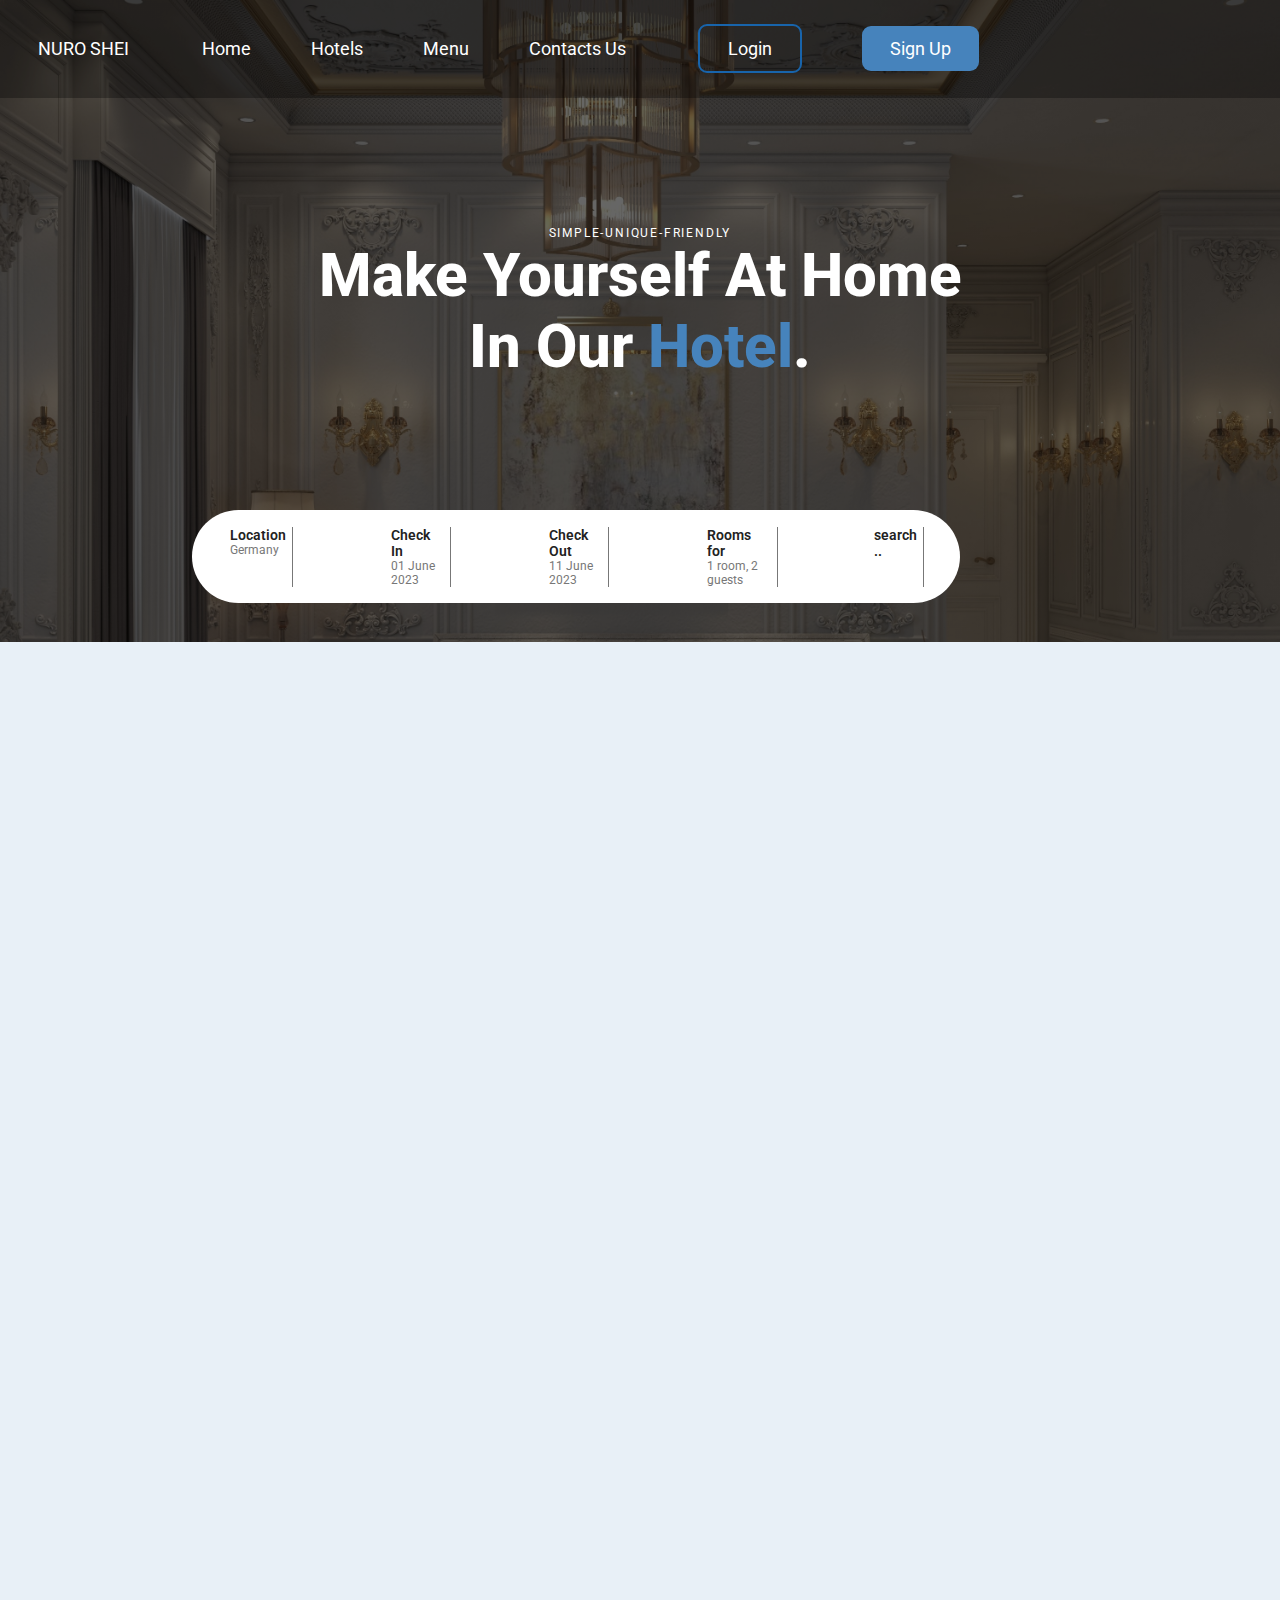
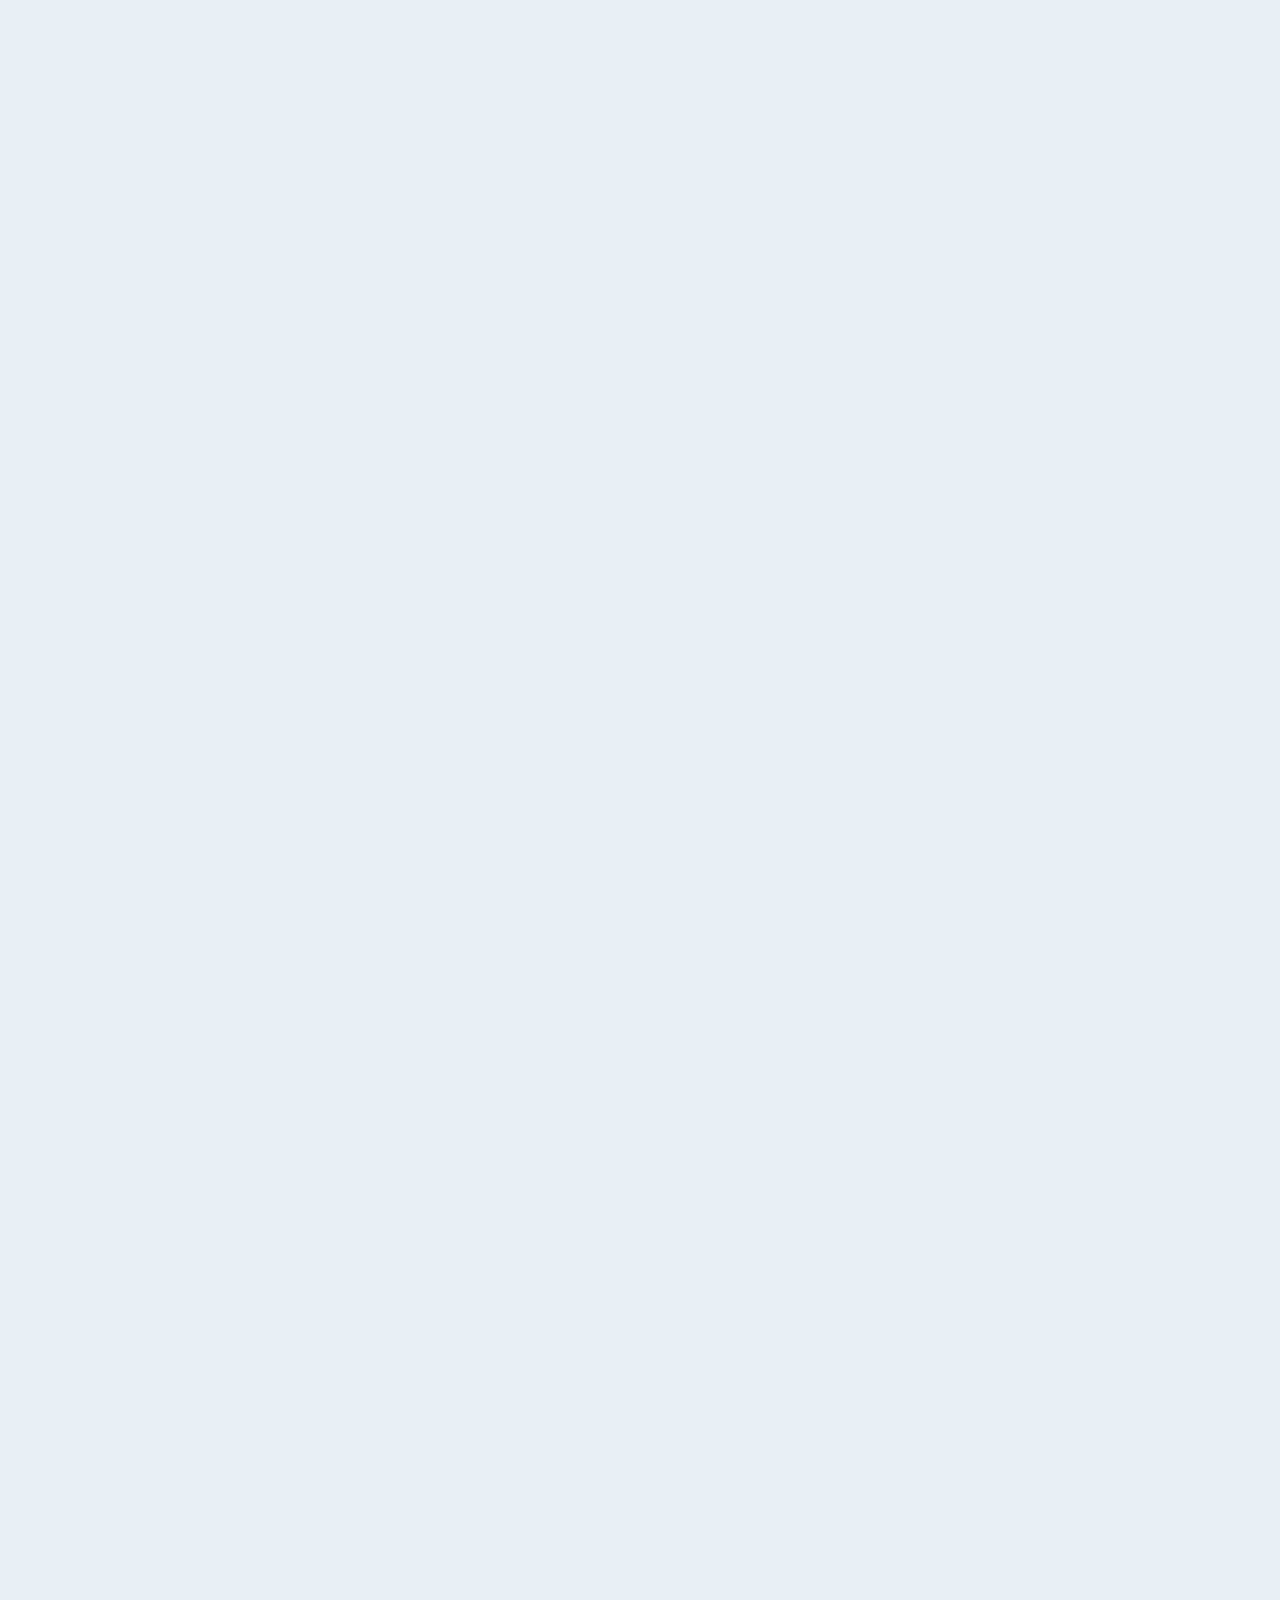
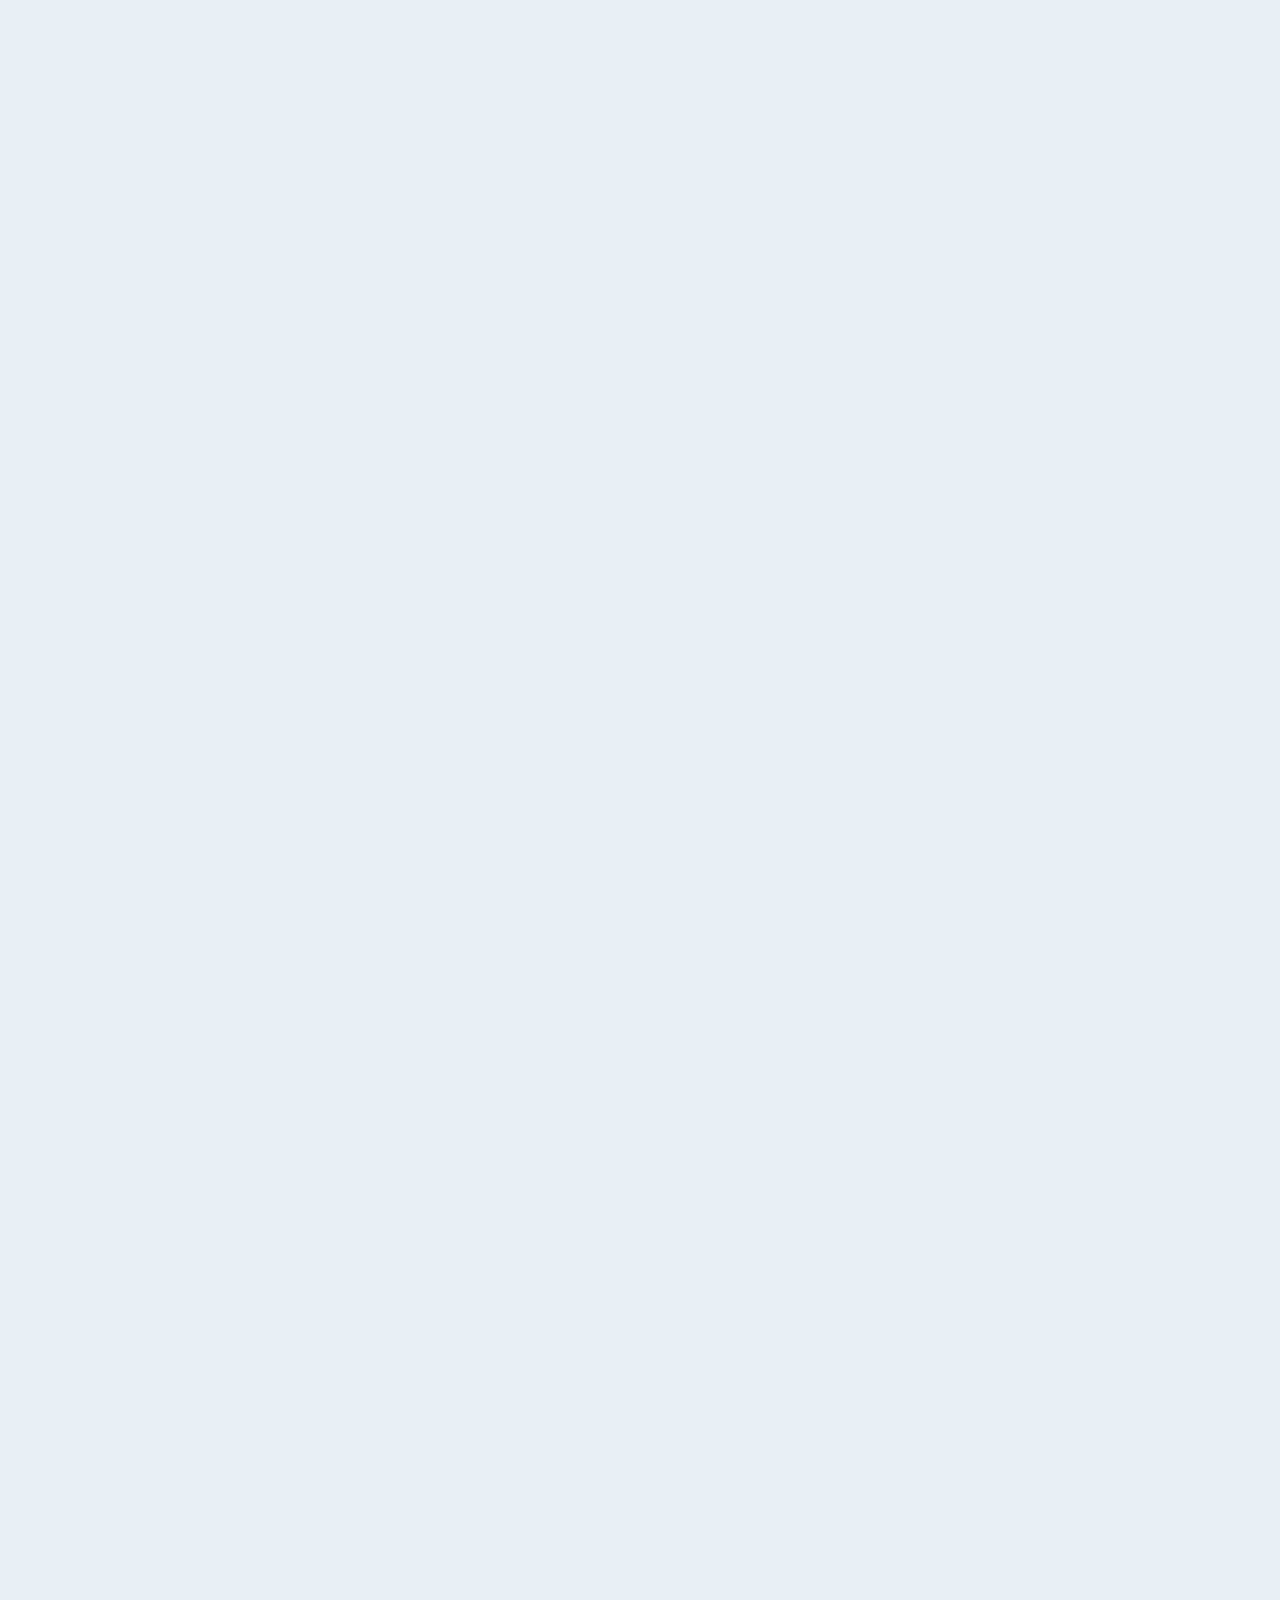
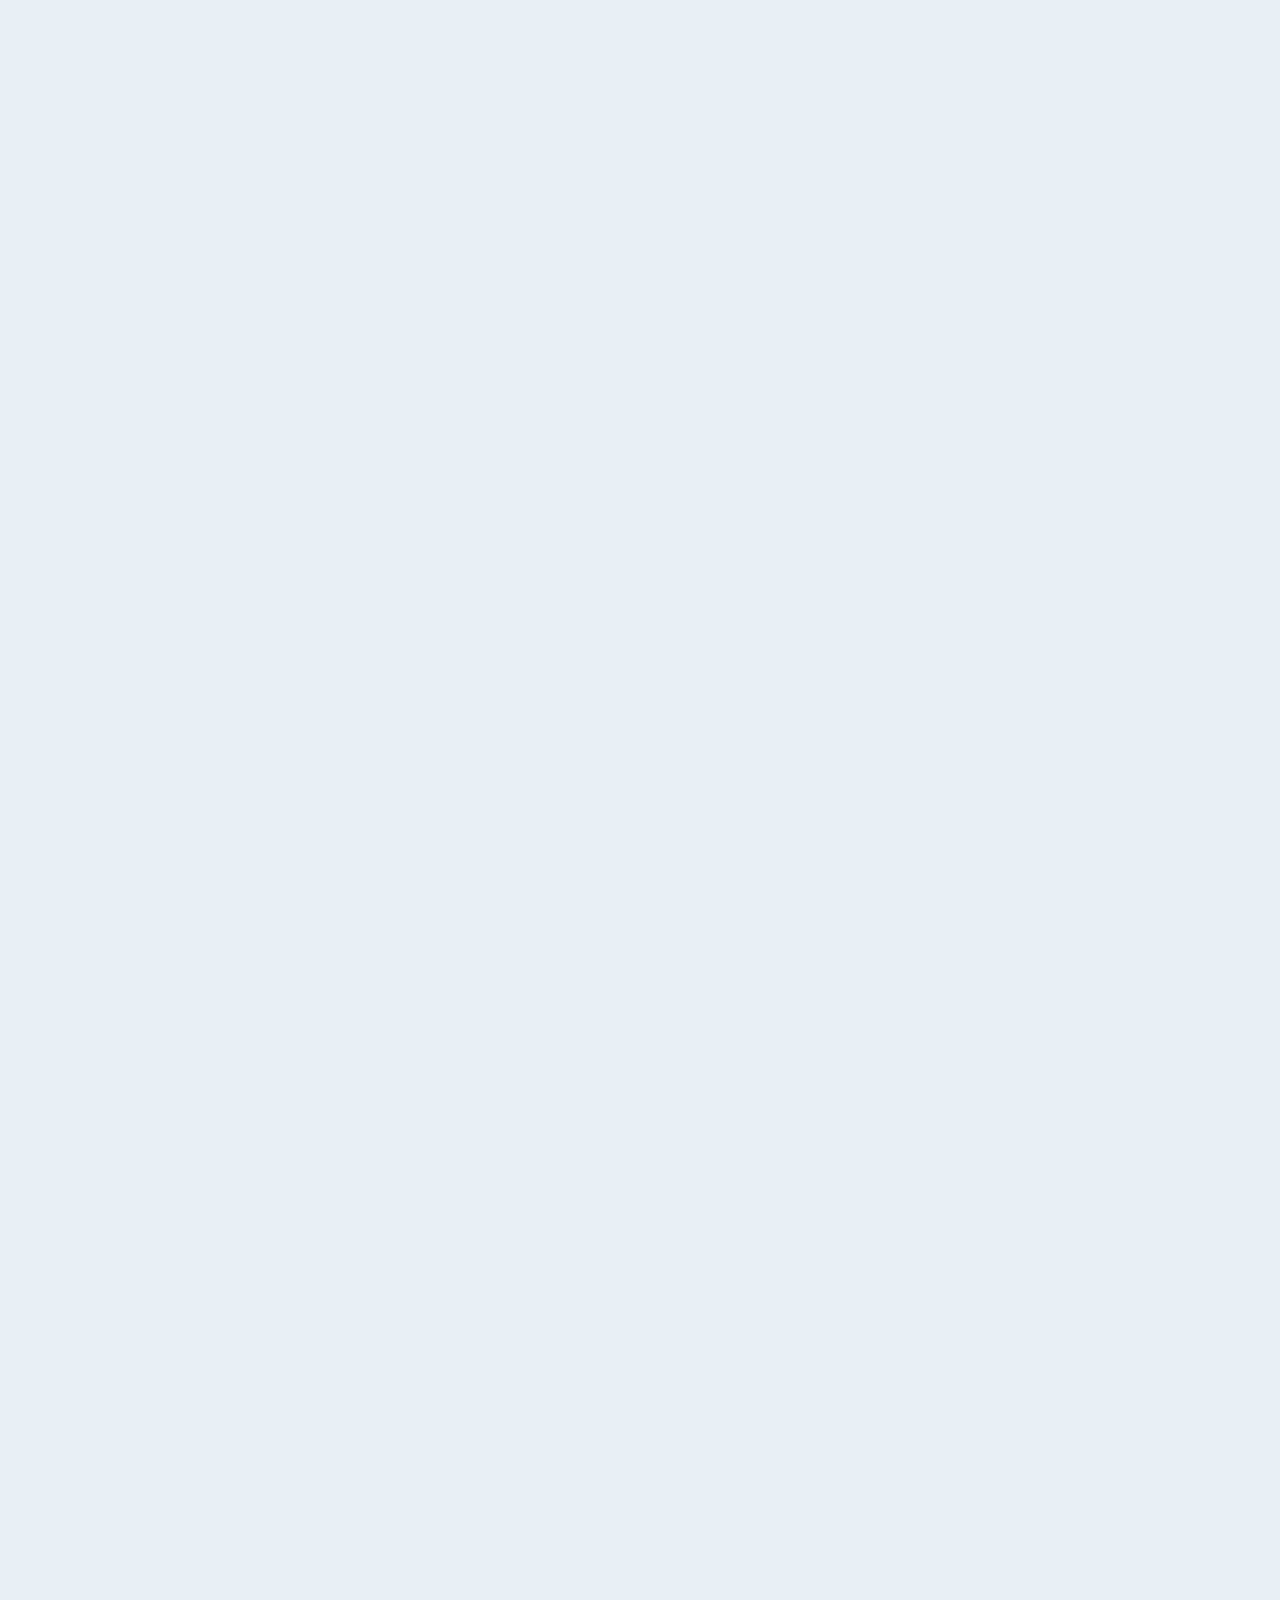
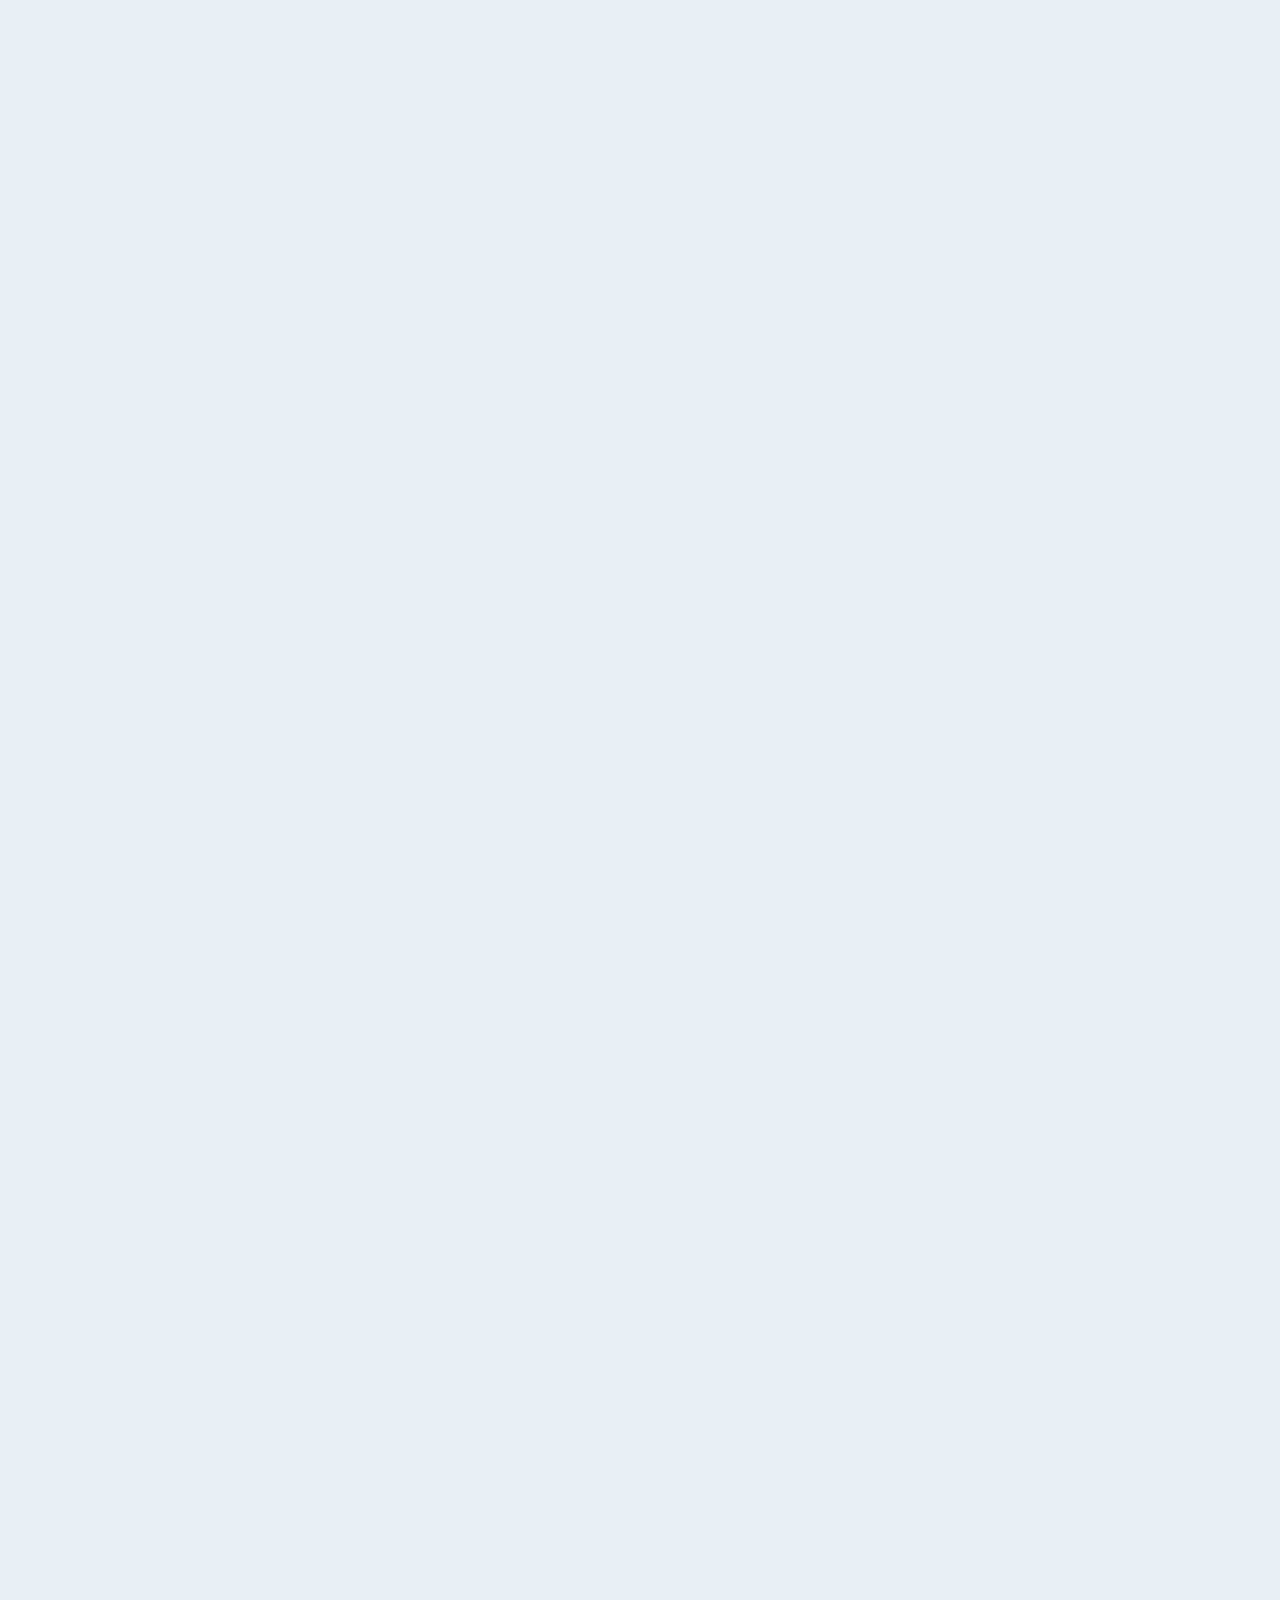
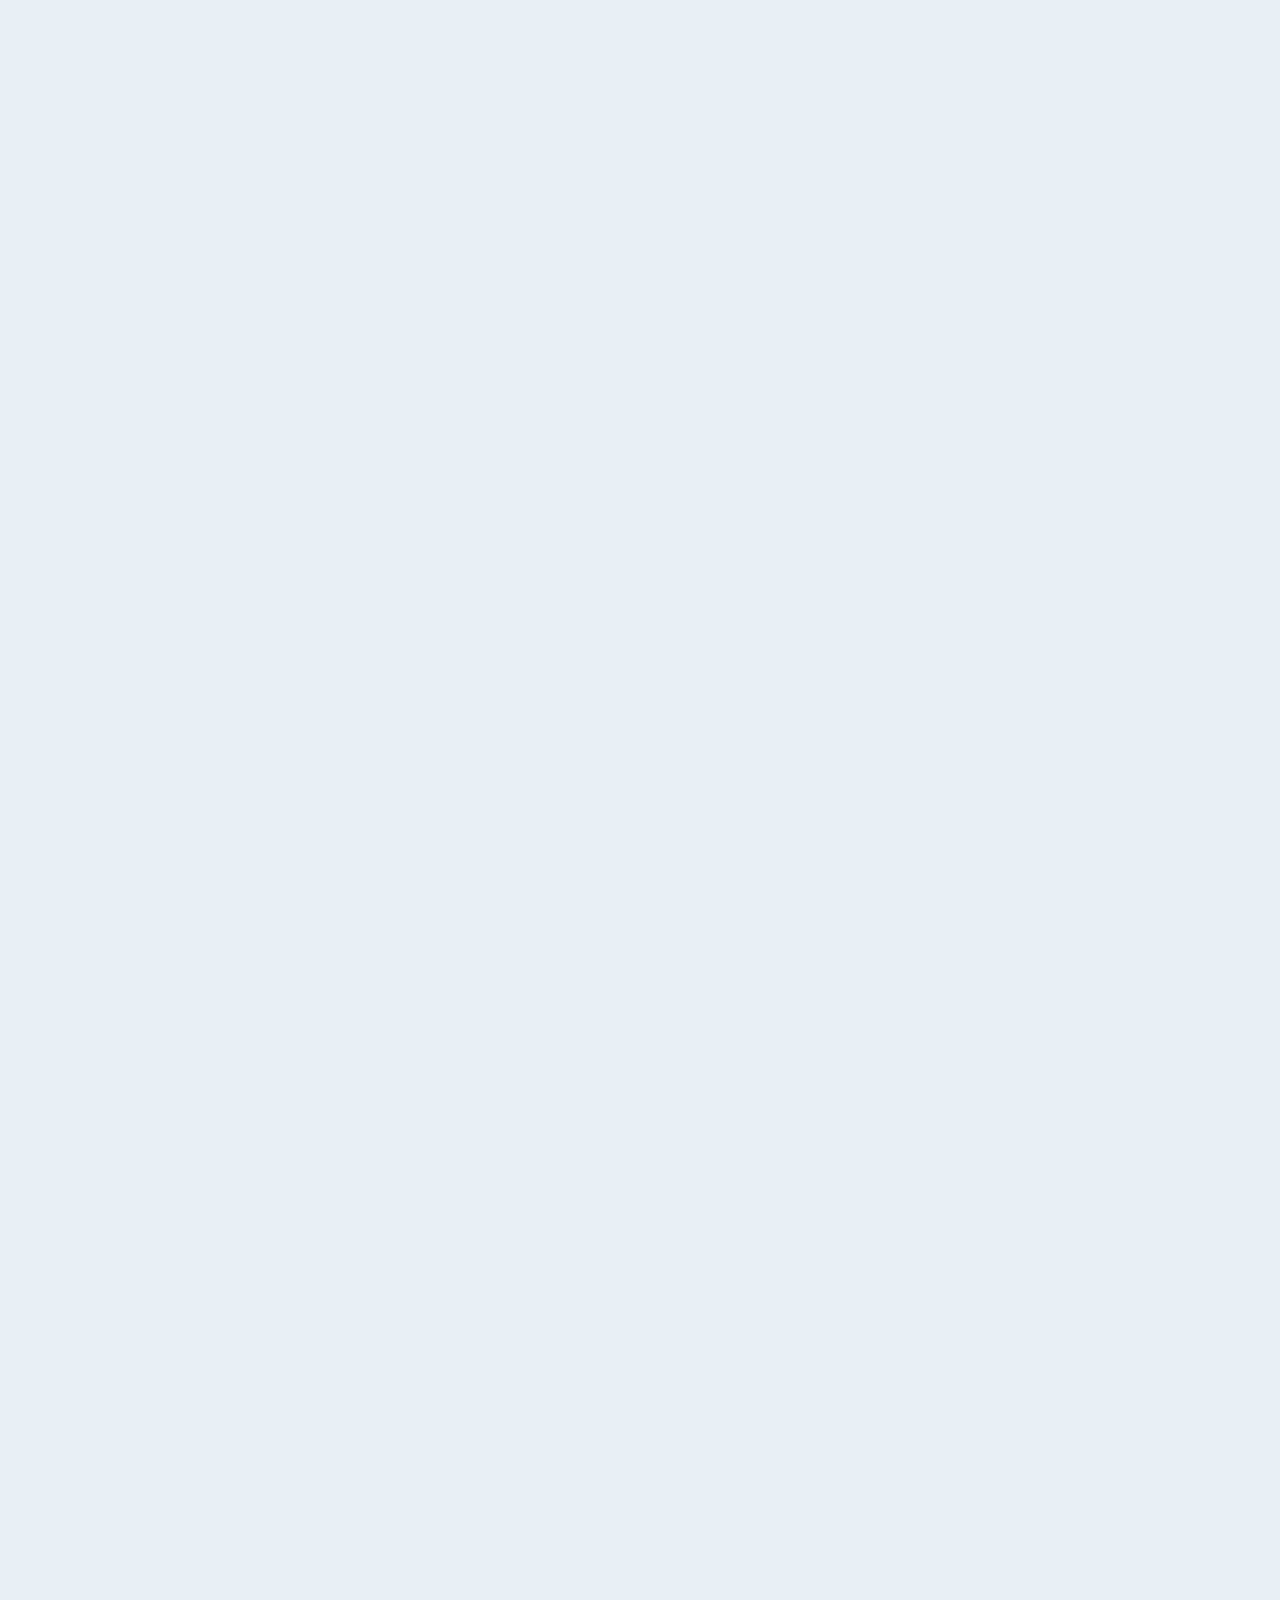
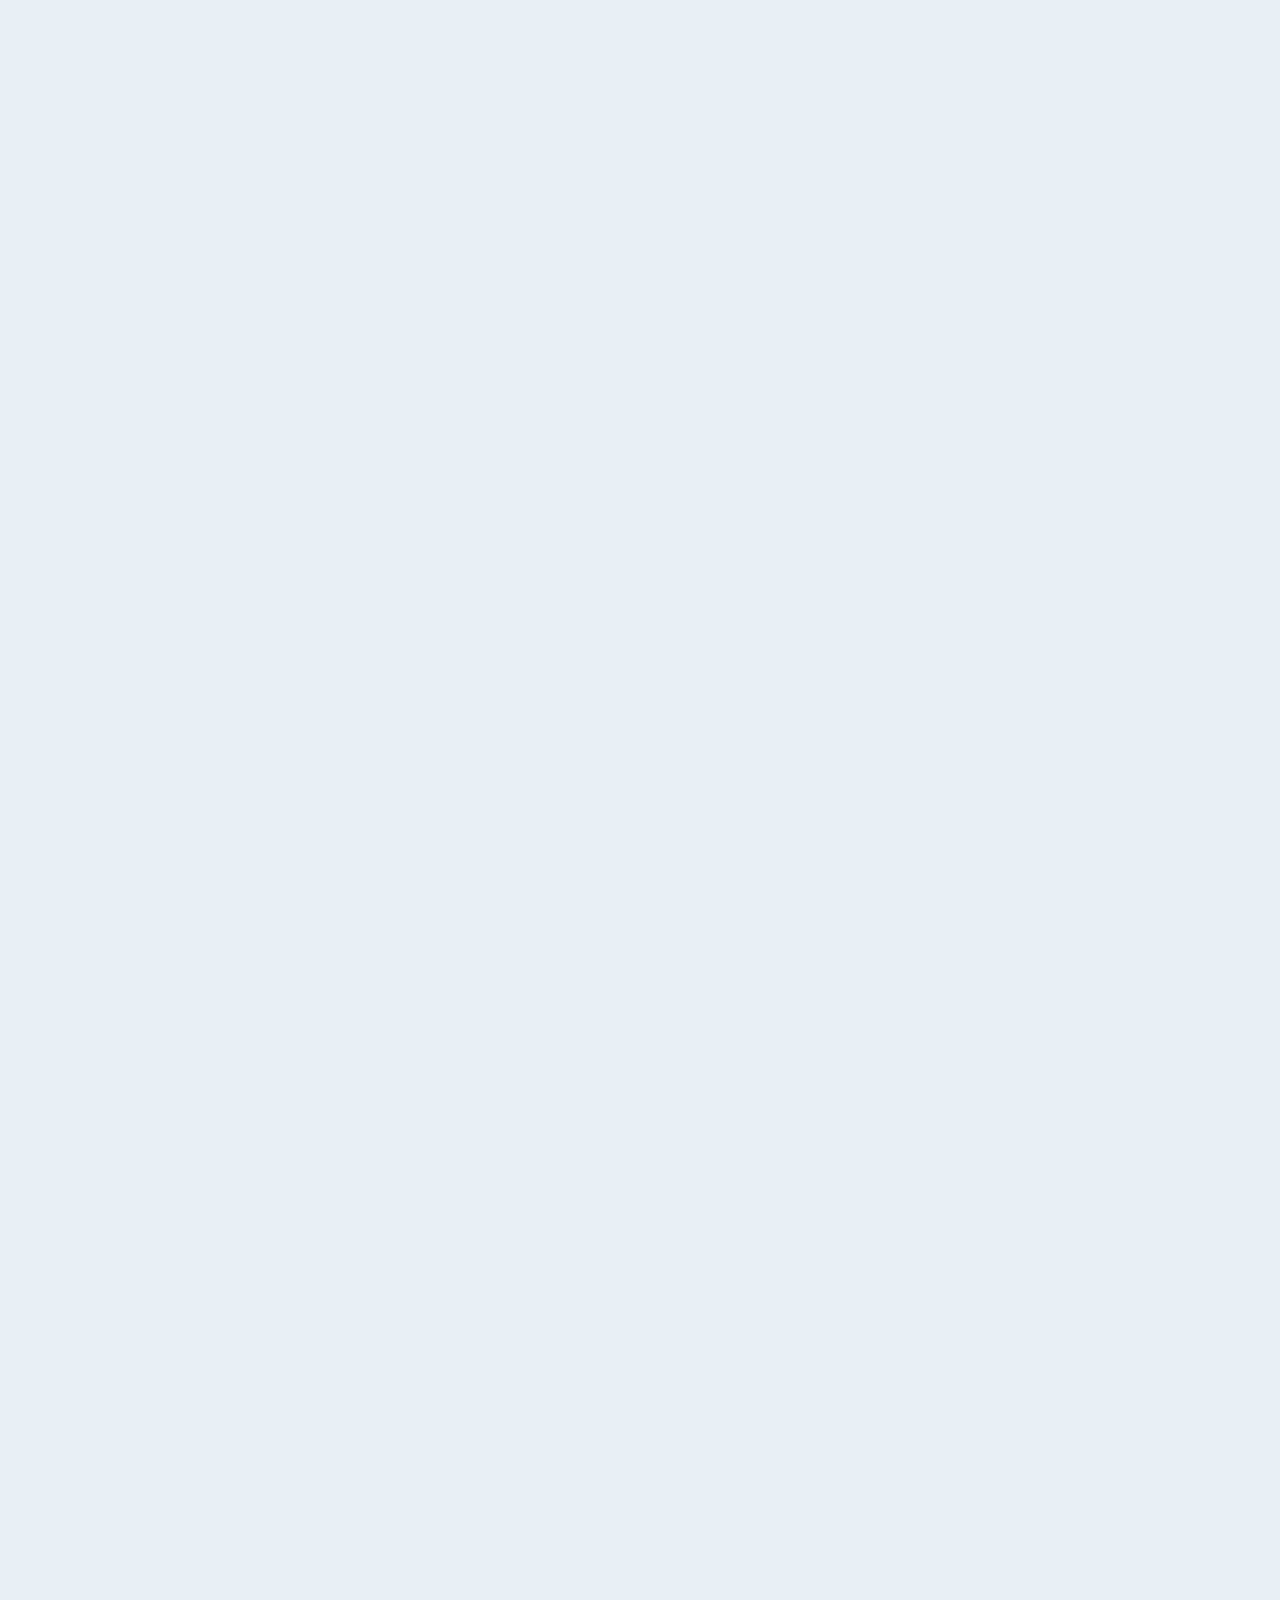
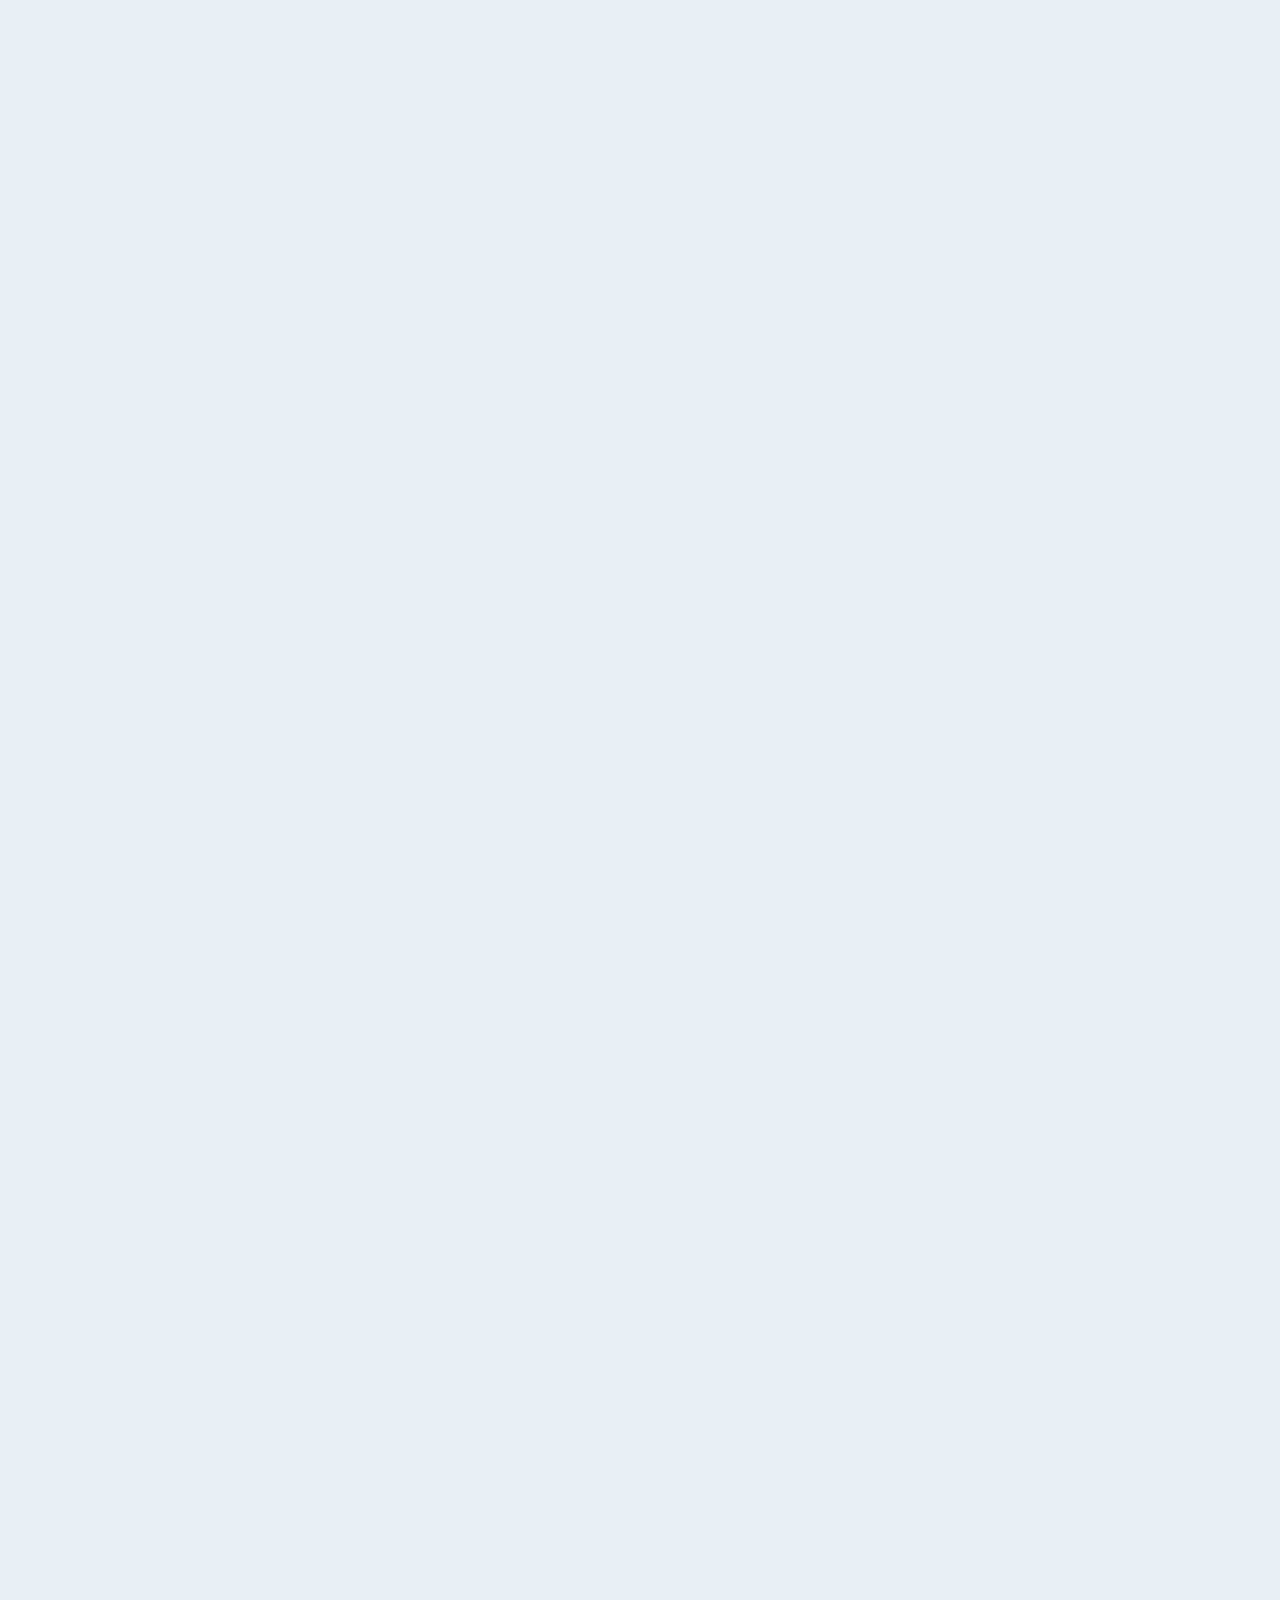
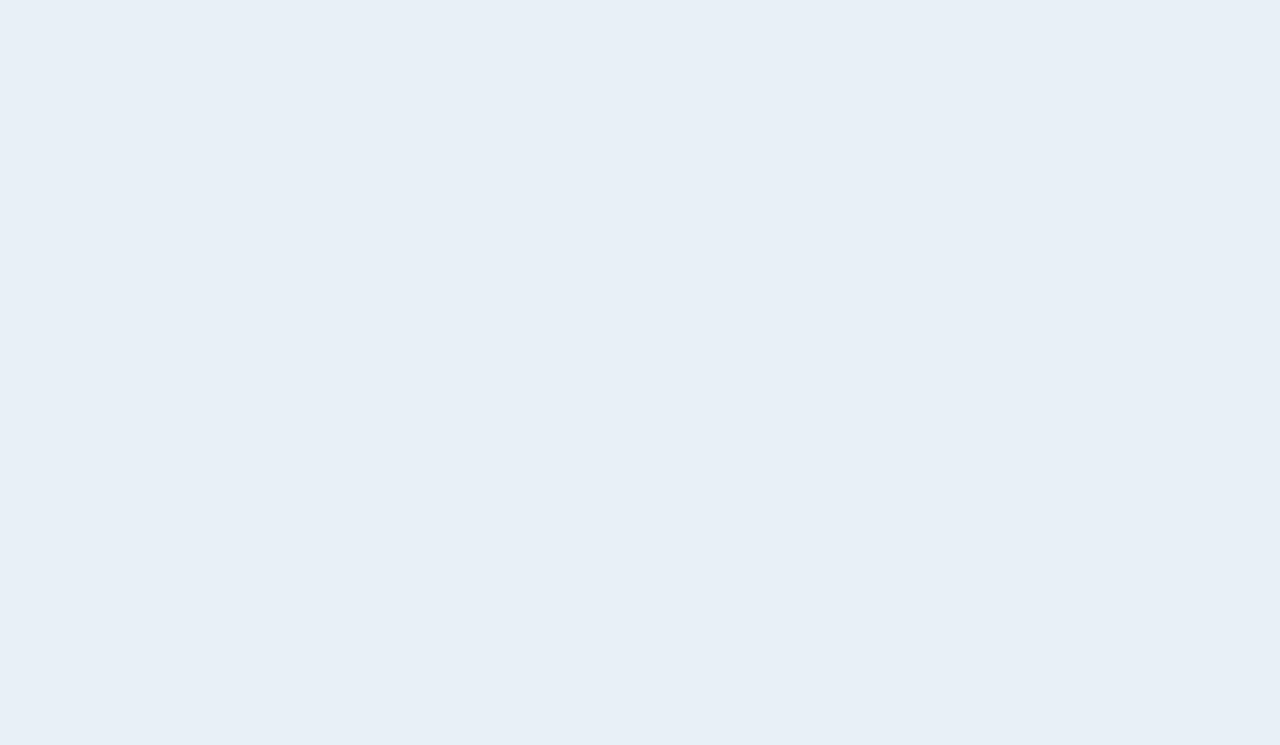
==== commit fb3ab1c1: "added a section" ====
--- a/index.html
+++ b/index.html
@@ -26,7 +26,7 @@
       <header>
         <nav class="navigation-header">
           <ul>
-            <li><a href="#" class="logo">NURO SHEI</a></li>
+            <li><a href="#" class="logo"> <ion-icon name="disc-outline" class="icon-logo"></ion-icon>NURO SHEI</a></li>
             <li><a href="#">Home</a></li>
             <li><a href="#">Hotels</a></li>
             <li><a href="#">Menu</a></li>
@@ -580,5 +580,134 @@
             </nav>
         </div>
     </footer>
+    <section>
+      <header>
+        <nav class="navigation-header nav-hotel-section">
+          <ul>
+            <li><a href="#" class="logo"> <ion-icon name="disc-outline" class="icon-logo"></ion-icon>NURO SHEI</a></li>
+            <li><a href="#">Home</a></li>
+            <li><a href="#">Hotels</a></li>
+            <li><a href="#">Menu</a></li>
+            <li><a href="#">Contacts Us</a></li>
+            <li><a href="#" class="login">Login</a></li>
+            <li><a href="#" class="sign-up">Sign Up</a></li>
+          </ul>
+        </nav>
+      </header>
+      <div class="hotel-section">
+        <div class="more-hotels">
+        <div>
+          <img src="./images/hotelb.jpg" alt="" width="600" height="600">
+        </div>
+        <div class="grid--3--cols">
+          <img src="./images/hotel6.jpg" alt="" width="230" height="200">
+          <img src="./images/hotel7.jpg" alt="" width="230" height="200">
+          <img src="./images/hotel8.jpg" alt="" width="230" height="200">
+          <img src="./images/hotel9.jpg" alt="" width="230" height="200">
+          <img src="./images/hotel10.jpg" alt="" width="230" height="200">
+          <img src="./images/hotel11.jpg" alt="" width="230" height="200">
+          <img src="./images/hotel12.jpg" alt="" width="230" height="200">
+          <img src="./images/hoytel10.jpg" alt="" width="230" height="200">
+          <img src="./images/hotel2.jpg" alt="" width="230" height="200">
+        </div>
+      </div>
+      <div>
+      <p class="about-hotel--p">5 star hotel with beautiful view from the inside</p>
+      <p class="about-hotel--place">Near Indus River Gilgit Pakistan</p>
+      <button class="btn-book">See More</button>
+    </div>
+      <div class="grid--3--cols">
+      <div>
+        <div class="details">
+          <p class="about-hotel--p">Details</p>
+          <div>
+          <p>Type
+        <span>5 Star</span></p>
+      </div>
+          <div>
+            <p>Price
+        <span>$500.99 Per Night</span></p>
+          </div>
+          <div>
+            <p>Location<span>Near River Indus Gigit</span></p>
+            
+          </div>
+          <div>
+            <p>Bedroom <span>01</span></p>
+          </div>
+          <div>
+            <p>Type <span>01</span></p>
+          </div>
+        </div>
+        <div class="details">
+          <p class="about-hotel--p">Description</p>
+          <div>
+            <p>5 Star hotel </p>
+          </div>
+          <div>
+            <p>Near River Indus Gilgit Pakistan</p>
+          </div>
+          <div>
+            <p>Near River indus Gilgit, Gilgit</p>
+          </div>
+          <div>
+            <p>01 Bedroom and  01 Bedrrom</p>
+          </div>
+          <div>
+            <p>$400 Per Night</p>
+          </div>
+        </div>
+      </div>
+      <div>
+        <p class="read-info">Read More ... <ion-icon name="chevron-down-outline"></ion-icon></p>
+      </div>
+      <div class="about-food">
+      <div class="details">
+        <p class="about-hotel--p">Food</p>
+        <p><span>Breakfast</span> <span>Lunch</span> <span>Dinner</span></p>
+        <p class="about-hotel--p">Facilities</p>
+        <p><span>Breakfast</span> <span>Lunch</span> <span>Dinner</span></p>
+        <p><span>Breakfast</span> <span>Lunch</span> <span>Dinner</span></p>
+      </div>
+      </div>
+    </div>
+    <div>
+    <button class="btn-book">Book Now</button>
+    <button class="btn-book">Not Now</button>
+</div>
+<footer class="footer">
+  <nav>
+    <ul>
+      <li><a href="#" class="logo"> <ion-icon name="disc-outline" class="icon-logo"></ion-icon>NURO SHEI</a></li>
+    <div class="footer-icons">
+        <ion-icon name="logo-facebook"></ion-icon>
+        <ion-icon name="logo-instagram"></ion-icon>
+        <ion-icon name="logo-twitter"></ion-icon>
+    </div>
+    <li><a href="#">haediqan033@gmail.com</a></li>
+    </ul>
+</nav>
+<nav>
+    <p>Learn More</p>
+    <ul>
+    <li><a href="">Sucess stories</a></li>
+    <li><a href="">Why us</a></li>
+    <li><a href="">How it works</a></li>
+    <li><a href="">FAQs</a></li>
+</ul>
+</nav>
+<nav>
+    <p>Resourses</p>
+    <ul>
+        <li><a href="#">Help Center</a></li>
+        <li><a href="#">Blogs</a></li>
+        <li><a href="#">Career</a></li>
+        <li><a href="#">About Us</a></li>
+    </ul>
+</nav>
+
+</footer>
+      </div>
+    </section>
   </body>
 </html>
--- a/styles/styles.css
+++ b/styles/styles.css
@@ -21,444 +21,513 @@
     -15px
     -100%
 */
-*{
-    padding: 0;
-    margin: 0;
-    box-sizing: border-box;
-}
-body{
-    font-family: 'Oxygen', sans-serif;
-    font-family: 'Roboto', sans-serif;
-    font-size: 16px;
-    background-color: #e8f0f7;
-}
-.land-section{
-   padding-bottom: 5%;
-    background-image: linear-gradient(rgba(0, 0, 0, 0.6),rgba(0, 0, 0, 0.6)) ,url("../images/landimg.jpg");
-    background-position: top;
-    background-repeat: no-repeat; 
-    background-size: cover   }
-.navigation-header ul{
-    display: flex;
-    gap: 5%;
-    color: #ffffff;
-    list-style: none;
-    font-size: 1.5rem;
-    padding: 3%;
-background-color: rgba(0, 0, 0, 0.3);
-}
-.navigation-header a{
-    color: #ffffff;
-    text-decoration: none;
-   
+* {
+  padding: 0;
+  margin: 0;
+  box-sizing: border-box;
+}
+body {
+  font-family: "Oxygen", sans-serif;
+  font-family: "Roboto", sans-serif;
+  font-size: 16px;
+  background-color: #e8f0f7;
+}
+.land-section {
+  padding-bottom: 5%;
+  background-image: linear-gradient(rgba(0, 0, 0, 0.6), rgba(0, 0, 0, 0.6)),
+    url("../images/landimg.jpg");
+  background-position: top;
+  background-repeat: no-repeat;
+  background-size: cover;
+}
+.navigation-header ul {
+  display: flex;
+  gap: 5%;
+  color: #ffffff;
+  list-style: none;
+  font-size: 1.5rem;
+  padding: 3%;
+  background-color: rgba(0, 0, 0, 0.3);
+}
+.navigation-header a {
+  color: #ffffff;
+  text-decoration: none;
 }
 .navigation-header li:nth-child(1) {
-	margin-right: auto;
-    /* color: #0c3256; */
-}
-.navigation-header li:nth-child(6){
-    margin-left: auto;
-}
-.section-heading{
-    text-align: center;
-    margin-top: 10%;
-}
-.simple{
-    color: #ffffff;
-    text-transform: uppercase;
-    letter-spacing: 1.8px;
+  margin-right: auto;
+  /* color: #0c3256; */
+}
+.navigation-header li:nth-child(6) {
+  margin-left: auto;
+}
+.section-heading {
+  text-align: center;
+  margin-top: 10%;
+}
+.simple {
+  color: #ffffff;
+  text-transform: uppercase;
+  letter-spacing: 1.8px;
+}
+.icon-logo {
+  width: 34px;
+  height: 34px;
+  color: #4683bc;
+  text-align: center;
 }
 .login,
-.sign-up{
-    padding: 12px 28px;
-    border: 2px solid #1864ab;
-    border-radius: 9px;
-}
-.sign-up{
-    background-color: #4683bc;
-    color:#a3c1dd;
-    border-style: none;
-}
-h1{
-    font-weight: 800;
-    font-size: 7rem;
-    color: #ffffff;
-}
-h1 span{
-    color: #4683bc;
-}
-.check-Ins{
-    display: inline-block;
-    display: flex;
-    gap: 8%;
-    background-color: #ffffff;
-    width: 60%;
-    margin: 10% 0 0% 15%;
-    border-radius: 50px;
-    padding-top: 1.4rem;
-    padding-bottom: 1.4rem;
-    padding-right: 3rem;
-   
-}
-.primary-paragraph{
-    font-size: 14px;
-    color: #222;
-    font-weight: 600;
-}
-.secondary-paragraph{
-    font-size: 12px;
-    color: #777;
-    font-weight: 400;
-}
-.resevation-info{
-    border-right: 1px solid #777;
-    display: flex;
-    gap: 5%;
-    justify-content: center;
-    padding-right: 1%;
-    margin-left: 5%;
+.sign-up {
+  padding: 12px 28px;
+  border: 2px solid #1864ab;
+  border-radius: 9px;
+}
+.sign-up {
+  background-color: #4683bc;
+  color: #a3c1dd;
+  border-style: none;
+}
+h1 {
+  font-weight: 800;
+  font-size: 7rem;
+  color: #ffffff;
+}
+h1 span {
+  color: #4683bc;
+}
+.check-Ins {
+  display: inline-block;
+  display: flex;
+  gap: 8%;
+  background-color: #ffffff;
+  width: 60%;
+  margin: 10% 0 0% 15%;
+  border-radius: 50px;
+  padding-top: 1.4rem;
+  padding-bottom: 1.4rem;
+  padding-right: 3rem;
+}
+.primary-paragraph {
+  font-size: 14px;
+  color: #222;
+  font-weight: 600;
+}
+.secondary-paragraph {
+  font-size: 12px;
+  color: #777;
+  font-weight: 400;
+}
+.resevation-info {
+  border-right: 1px solid #777;
+  display: flex;
+  gap: 5%;
+  justify-content: center;
+  padding-right: 1%;
+  margin-left: 5%;
+}
+.info-icons {
+  width: 56px;
+  height: 56px;
+  color: #2f74b3;
+  --ionicon-stroke-width: 46px;
+}
+.section-hotels {
+  font-family: "Roboto", sans-serif;
+  letter-spacing: 1.2px;
+  overflow-x: hidden;
+}
+.section-hotels h2 {
+  font-size: 4rem;
+  font-weight: 800;
+  text-transform: uppercase;
+  text-align: center;
+  color: #111111;
+  margin-top: 8%;
+  font-family: "Oxygen", sans-serif;
+}
+.hotels {
+  display: flex;
+  gap: 10%;
+  align-items: center;
+  justify-content: center;
+  margin-left: 5%;
+  overflow-x: hidden;
+}
+.hotel {
+  height: 400px;
+  width: 900px;
+  margin-top: 4%;
+  margin-bottom: 3%;
+  /* background-color: red; */
+}
+.hotel1 {
+  background-image: linear-gradient(rgba(0, 0, 0, 0.685), rgba(0, 0, 0, 0.671)),
+    url("/images/hotel1.jpg");
+  background-position: top;
+  background-size: cover;
+  border-radius: 9px;
+}
+.hotel2 {
+  background-image: linear-gradient(rgba(0, 0, 0, 0.685), rgba(0, 0, 0, 0.671)),
+    url("/images/hotel2.jpg");
+  background-position: top;
+  background-size: cover;
+  border-radius: 9px;
+}
+.hotel3 {
+  background-image: linear-gradient(rgba(0, 0, 0, 0.685), rgba(0, 0, 0, 0.671)),
+    url("/images/hotel3.jpg");
+  background-position: top;
+  background-size: cover;
+  border-radius: 9px;
+}
+.hotel p {
+  color: #ffffff;
+  font-weight: 700;
+  font-size: 1.8rem;
+  text-transform: uppercase;
+  letter-spacing: 1.3px;
+  margin-top: 90%;
+}
+.type {
+  margin-bottom: 2%;
+  font-weight: 700;
+}
+.see-more {
+  padding: 1rem 5rem;
+  text-align: center;
+  margin-left: 45%;
+  color: #2f74b3;
+  border: 3px solid #2f74b3;
+  border-radius: 5px;
+  font-size: 1.2rem;
+  margin-bottom: 4%;
+}
+.facilities {
+  font-size: 2rem;
+  color: #2f74b3;
+  display: grid;
+  row-gap: 5%;
+  grid-template-columns: repeat(4, 1fr);
+  justify-content: center;
+  align-items: center;
+  margin-bottom: 10%;
+}
+.facility {
+  background-color: #d1e0ee;
+  width: 300px;
+  height: 250px;
+  border-radius: 9px;
+  display: flex;
+  flex-direction: column;
+  align-items: center;
+  justify-content: center;
+  box-shadow: 0 20px 30px 0 #eeeeee;
+}
+.facility-icons {
+  --ionicon-stroke-width: 20px;
+  width: 100px;
+  height: 100px;
+}
+.facility-image {
+  border-top-right-radius: 9px;
+  border-top-left-radius: 9px;
+}
+.rooms-p {
+  font-size: 1.6rem;
+  text-align: center;
+  margin-top: 1%;
+}
+.food-image {
+  width: 300px;
+  height: 300px;
+}
+.food-box,
+.facility-rooms {
+  display: grid;
+  grid-template-columns: repeat(3, 1fr);
+  row-gap: 4%;
+  justify-content: center;
+  margin: 3% 2%;
+}
+.content-box {
+  display: flex;
+  flex-direction: column;
+  gap: 3%;
+  padding-bottom: 4%;
+  background-color: #d1e0ee5b;
+  height: 550px;
+  width: 350px;
+  color: #080808;
+  font-size: 1.2rem;
+  font-weight: 600;
+}
+.bedroom img {
+  border-radius: 9px;
+}
+.contents p {
+  display: flex;
+  gap: 5%;
+}
+.btn-book {
+  background-color: #2f74b3;
+  border-style: none;
+  padding: 1.2rem 2rem;
+  border-radius: 11px;
+  color: #ffffff;
+  font-size: 1.2rem;
+  letter-spacing: 1.5px;
+  font-weight: 600;
+  margin-top: 5%;
+  margin-left: 5%;
+  /* box-shadow: 0 20px 30px 0 ; */
+}
+.star-icon {
+  color: #2f74b3;
+}
+.facility-rooms p {
+  margin-left: 5%;
+}
+.order-btn {
+  display: flex;
+}
+.order-btn p {
+  margin-top: 6%;
+  font-size: 1.8rem;
+}
+.btn-outline {
+  background-color: #ffffff;
+  color: #2f74b3;
+  border: 2px solid #2f74b3;
+  padding: 6px 7px;
+}
+.btn-order {
+  padding: 12px 10px;
+}
+.food-review {
+  display: flex;
+  gap: 25%;
+  font-size: 1.6rem;
+}
+.food-image {
+  border-top-right-radius: 9px;
+  border-top-left-radius: 9px;
+  width: 100%;
+}
+.section-testimonials {
+  display: grid;
+  grid-template-columns: repeat(3, 1fr);
+  gap: 4%;
+  font-size: 1.4rem;
+  color: #444;
+  margin-top: 10%;
+}
+.testimonials {
+  height: 50%;
+  width: 500px;
+}
+.cutomers {
+  background-color: #fff;
+  padding: 10% 15% 10% 15%;
+  width: 400px;
+  height: 300px;
+  position: relative;
+}
+.customer-snapshot {
+  width: 100px;
+  height: 100px;
+  border-radius: 100%;
+}
+.customer-box {
+  margin-left: 15%;
+  margin-top: 12%;
+  font-size: 1rem;
+}
+.customer-name {
+  margin-top: 30%;
+  font-size: 1.6rem;
+  font-weight: 600;
+}
+.customer-occupation {
+  color: #1864ab;
+  font-weight: 600;
+}
+.dir-icons {
+  display: flex;
+  gap: 2%;
+  justify-content: center;
+}
+.icons-dir {
+  width: 58px;
+  height: 58px;
+  color: #2f74b3;
+  margin-bottom: 2%;
+}
+.users {
+  display: flex;
+  gap: 3%;
+}
+.users div {
+  background-color: #2f74b3;
+  display: inline-block;
+  height: 100px;
+  padding: 5%;
+  color: #d1e0ee;
+  font-size: 1.6rem;
+}
+.section-choose {
+  display: grid;
+  gap: 5%;
+  grid-template-columns: 1fr 2fr;
+  margin-top: 4%;
+}
+.icon {
+  width: 28px;
+  height: 28px;
+}
+.clientsp {
+  margin-bottom: 13%;
+}
+.about-hotel {
+  display: flex;
+  gap: 5%;
+  margin-top: 10%;
+}
+.hotel-icons {
+  background-color: #d1e0ee;
+  width: 100px;
+  height: 100px;
+  --ionicon-stroke-width: 56px;
+  color: #5d93c4;
+  padding: 1rem 3rem;
+  border-radius: 100%;
+}
+.subscriptions {
+  background-color: #4683bc;
+  color: #ffffff;
+  padding: 50px 30px;
+  border-top-right-radius: 150px;
+  border-top-left-radius: 150px;
+  margin-top: 5%;
+  margin-bottom: 5%;
+}
+.subscription h3 {
+  font-size: 2.8rem;
+}
+.subscription {
+  text-align: center;
+}
+.subscribe {
+  background-color: #e8f0f7;
+  color: #777;
+  display: flex;
+  gap: 25%;
+  width: 45%;
+  padding: 1.6rem 3.6rem;
+  border-radius: 50px;
+  justify-content: center;
+  align-items: center;
+  margin-left: 25%;
+  margin-top: 3%;
+}
+.subscribe span {
+  background-color: #1864ab;
+  color: #ffffff;
+  padding: 1.2rem 3rem;
+  text-transform: uppercase;
+  font-weight: 700;
+  border-radius: 50px;
+}
+footer {
+  background-color: #ffffff;
+  padding: 5%;
+  font-size: 1.5rem;
+  line-height: 1.5;
+}
+.footer {
+  display: flex;
+  gap: 25%;
+}
+.footer ul {
+  list-style: none;
+}
+.footer p {
+  font-weight: 600;
+  text-transform: uppercase;
+  letter-spacing: 1.4px;
+  color: #191919;
+}
+.footer nav a {
+  color: #111;
+  text-decoration: none;
+}
+.footer-icons {
+  display: flex;
+  gap: 15%;
+  margin-top: 10%;
+  margin-bottom: 10%;
+}
 
-}
-.info-icons{
-    width: 36px;
-    height: 36px;
-    color: #2f74b3;
-    --ionicon-stroke-width: 46px;
-}
-.section-hotels{
-    font-family: 'Roboto', sans-serif;
-    letter-spacing: 1.2px;
-    overflow-x: hidden;
-}
-.section-hotels h2{
-    font-size: 4rem;
-    font-weight: 800;
-    text-transform: uppercase;
-    text-align: center;
-    color: #111111;
-    margin-top: 8%;
-    font-family: 'Oxygen', sans-serif;
-
-}
-.hotels{
-    display: flex;
-    gap: 10%;
-    align-items: center;
-    justify-content: center;
-    margin-left: 5%;
-    overflow-x: hidden;
-}
-.hotel{
-    height: 400px;
-    width: 900px;
-    margin-top: 4%;
-    margin-bottom: 3%;
-    /* background-color: red; */
-}
-.hotel1{
-    background-image: linear-gradient(rgba(0, 0, 0, 0.685),rgba(0, 0, 0, 0.671)),
-    url('/images/hotel1.jpg');
-    background-position: top;
-    background-size: cover;
-    border-radius: 9px;
-}
-.hotel2{
-    background-image: linear-gradient(rgba(0, 0, 0, 0.685),rgba(0, 0, 0, 0.671)),
-    url('/images/hotel2.jpg');
-    background-position: top;
-    background-size: cover;
-    border-radius: 9px;
-}
-.hotel3{
-    background-image: linear-gradient(rgba(0, 0, 0, 0.685),rgba(0, 0, 0, 0.671)),
-    url('/images/hotel3.jpg');
-    background-position: top;
-    background-size: cover;
-    border-radius: 9px;
-}
-.hotel p{
-    color: #ffffff;
-    font-weight: 700;
-    font-size: 1.8rem;
-    text-transform: uppercase;
-    letter-spacing: 1.3px;
-    margin-top: 90%;
-}
-.type{
-    margin-bottom: 2%;
-    font-weight: 700;
-}
-.see-more{
-    padding: 1rem  5rem;
-    text-align: center;
-    margin-left: 45%;
-    color: #2f74b3;
-    border: 3px solid #2f74b3;
-    border-radius: 5px;
-    font-size: 1.2rem;
-    margin-bottom: 4%;
-}
-.facilities{
-    font-size: 2rem;
-    color: #2f74b3;
-    display: grid;
-    row-gap: 5%;
-    grid-template-columns: repeat(4, 1fr);
-    justify-content: center;
-    align-items: center;
-    margin-bottom: 10%;
-
-}
-.facility{
-    background-color: #d1e0ee;
-    width: 300px;
-    height: 250px;
-    border-radius: 9px;
-    display: flex;
-    flex-direction: column;
-    align-items: center;
-    justify-content: center;
-    box-shadow: 0 20px 30px 0  #eeeeee;
-}
-.facility-icons{
-    --ionicon-stroke-width: 20px;
-    width: 100px;
-    height: 100px;
-}
-.rooms-p{
-    font-size: 1.6rem;
-    text-align: center;
-    margin-top: 1%;
-}
-.food-image{
-    width: 300px;
-    height: 300px;
-}
-.food-box,
-.facility-rooms{
-    display: grid;
-    grid-template-columns: repeat(3, 1fr);
-    row-gap: 4%;
-    justify-content: center;
-    margin: 3% 2%;
-}
-.content-box{
-    display: flex;
-    flex-direction: column;
-    gap: 3%;
-    padding-bottom: 4%;
-    background-color:#d1e0ee5b;
-    height: 550px;
-    width: 350px; 
-    color: #080808;
-    font-size: 1.2rem;
-    font-weight: 600;
-}
-.bedroom img{
-    border-radius: 9px; 
-}
-.contents p{
-    display: flex;
-    gap: 5%;
-}
-.btn-book{
-    background-color: #2f74b3;
-    border-style: none;
-    padding: 1.2rem 2rem;
-    border-radius: 11px;
-    color: #ffffff;
-    font-size: 1.2rem;
-    letter-spacing: 1.5px;
-    font-weight: 600;
-    margin-top: 5%;
-    margin-left: 5%;
-    /* box-shadow: 0 20px 30px 0 ; */
-}
-.star-icon{
-    color: #2f74b3;
-}
-.facility-rooms p{
-    margin-left: 5%;
-}
-.order-btn{
-    display: flex;
-
-}
-.order-btn p{
-    margin-top: 6%;
-    font-size: 1.8rem;
-}
-.btn-outline{
-    background-color: #ffffff;
-    color: #2f74b3;
-    border: 2px solid #2f74b3;
-    padding: 6px 7px;
-}
-.btn-order{
-    padding: 12px 10px;
-}
-.food-review{
-    display: flex;
-    gap: 25%;
-    font-size: 1.6rem;
-}
-.section-testimonials{
-    display: grid;
-    grid-template-columns: repeat(3, 1fr);
-    gap: 4%;
-    font-size: 1.4rem;
-    color: #444;
-    margin-top: 10%;
-}
-.testimonials{
-    height: 50%;
-    width: 500px;
-}
-.cutomers{
-    background-color: #fff;
-    padding: 10% 15% 10% 15%;
-    width: 400px;
-    height: 300px;
-    position: relative;
-}
-.customer-snapshot{
-    width: 100px;
-    height: 100px;
-    border-radius: 100%;
-}
-.customer-box{
-    margin-left: 15%;
-    margin-top: 12%;
-    font-size: 1rem;
-}
-.customer-name{
-    margin-top: 30%;
-    font-size: 1.6rem;
-    font-weight: 600;
-
-}
-.customer-occupation{
-    color: #1864ab;
-    font-weight: 600;
-
-}
-.dir-icons{
-    display: flex;
-    gap: 2%;
-    justify-content: center;
-}
-.icons-dir{
-    width: 58px;
-    height: 58px;
-    color: #2f74b3;
-    margin-bottom: 2%;
-
-}
-.users{
-    display: flex;
-    gap: 3%;
-}
-.users div{
-    background-color: #2f74b3;
-    display: inline-block;
-    height: 100px;
-    padding: 5%;
-    color: #d1e0ee;
-    font-size: 1.6rem;
-}
-.section-choose{
-    display: grid;
-    gap: 5%;
-    grid-template-columns: 1fr 2fr;
-    margin-top: 4%;
-}
-.icon{
-    width: 28px;
-    height: 28px;
-}
-.clientsp{
-    margin-bottom: 13%;
-}
-.about-hotel{
-    display: flex;
-    gap: 5%;
-    margin-top: 10%;
-}
-.hotel-icons{
-    background-color: #d1e0ee;
-    width: 100px;
-    height: 100px;
-    --ionicon-stroke-width: 56px;
-    color: #5d93c4;
-    padding: 1rem 3rem;
-    border-radius: 100%;
-}
-.subscriptions{
-    background-color: #4683bc;
-    color: #ffffff;
-    padding: 50px 30px;
-    border-top-right-radius: 150px;
-    border-top-left-radius: 150px;
-    margin-top: 5%;
-    margin-bottom: 5%;
-}
-.subscription h3{
-    font-size: 2.8rem;
-}
-.subscription{
-    text-align: center;
-}
-.subscribe{
-    background-color: #e8f0f7;
-    color: #777;
-    display: flex;
-    gap: 25%;
-    width: 45%;
-    padding: 1.6rem 3.6rem;
-    border-radius: 50px;
-    justify-content: center;
-    align-items: center;
-    margin-left: 25%;
-    margin-top: 3%;
-}
-.subscribe span{
-    background-color: #1864ab;
-    color: #ffffff;
-    padding: 1.2rem 3rem;
-    text-transform: uppercase;
-    font-weight: 700;
-    border-radius: 50px;
-}
-footer{
-    background-color: #ffffff;
-    padding: 5%;
-    font-size: 1.5rem;
-    line-height: 1.5;
- 
-}
-.footer{
-    display: flex;
-    gap: 25%;
-}
-.footer ul{
-    list-style: none;
-}
-.footer p{
-    font-weight: 600;
-    text-transform: uppercase;
-    letter-spacing: 1.4px;
-    color: #191919;
-
-}
-.footer nav a{
-    color: #111;
-    text-decoration: none   ;
-
-}
-.footer-icons{
-    display: flex;
-    gap: 15%;
-    margin-top: 10%;
-    margin-bottom: 10%;
-   
-}+/* SECTIONS HOTELS */
+.hotel-section {
+  display: grid;
+  grid-template-columns: repeat(2 1fr);
+  gap: 5%;
+  line-height: 2;
+}
+.hotel-img {
+  width: 50%;
+  height: 50%;
+}
+.imgs {
+  display: grid;
+  grid-template-rows: repeat(3 1fr);
+}
+.more-hotels {
+  display: grid;
+  grid-template-columns: 2fr 3fr;
+  gap: 2%;
+}
+.grid--3--cols {
+  display: grid;
+  grid-template-columns: repeat(3, 1fr);
+  gap: 5%;
+}
+.read-info {
+  /* grid-area: ; */
+  color: #2f74b3;
+  font-size: 16px;
+  align-items: center;
+}
+.grid--3--cols img {
+  border-radius: 11px;
+}
+.about-hotel--p {
+  font-size: 28px;
+  color: #333;
+  font-weight: 700;
+}
+.details {
+  margin-bottom: 10%;
+}
+.details p {
+  display: flex;
+  gap: 4%;
+  color: #111;
+  font-size: 20px;
+}
+.nav-hotel-section ul {
+  background-color: #e8f0f7;
+}
+.nav-hotel-section a {
+  color: #444;
+}
+.about-hotel--place {
+  font-size: 20px;
+  color: #666;
+}
+.about-food {
+  background-color: #fdfdfdbe;
+  padding: 5%;
+  width: 100%;
+  height: 50%;
+}
--- a/styles/queries.css
+++ b/styles/queries.css
@@ -1,147 +1,145 @@
-@media screen and (max-width:1350px){
-    html,
-    body{
-        margin: 0; 
-        height: 100%; 
-        overflow-x: hidden;
-        font-size: 12px;
-    }
-    .land-section{
-        padding-bottom: 3%;
-        overflow: hidden;
-    }
-    .navigation-header li:nth-child(1){
-        margin-right: 1%;
-    }
-    .navigation-header li:nth-child(6){
-        margin-left: 1%;
-    }
-    h1{
-        font-size: 5rem;
-    }
-    .hotels{
-       gap: 3%;
-    }
-   
-    
-    .about-hotels{
-        font-size: 20px;
-    }
-    .section-hotels{
-        font-size: 3rem;
-    }
-    .facilities{
-        grid-template-columns: repeat(2, 1fr);
-        column-gap: 3%;
-        margin-left: 3%;
-    }
-    .food-review,
-    .order-btn{
-        margin-left: 4%;
-    }
-    .section-hotels h2{
-        margin-top: 20%;
-        margin-bottom: 2%;
-        font-size: 3rem;
-    }
-    .customer-box{
-        margin-bottom: -10%;
-        margin-top: -10%;
-    }
-    .rooms{
-        margin-top: 18%;
-    }
-    .facility-rooms{
-        column-gap: 5%;
-        display: grid;
-        grid-template-columns: repeat(2, 1fr);
-    }
-    .food-box{
-        grid-template-columns: repeat(2,1fr);
-        margin-left: 3%;
-    }
-    .section-testimonials{
-           grid-template-columns: repeat(1,3fr);
-            font-size: 18px;
-            gap: 5%;
-    }
-    .section-choose{
-       display: flex;
-       flex-direction: column;
-    }
-    .section-choose img{
-        width: 700px;
-        height: 800px;
-        margin-bottom: 3%;
-    }
-    .about-hotel{
-        font-size: 18px;
-    }
-    .subscriptions{
-        font-size: 18px;
-    }
-    .subscribe{
-        gap: 10%;
-    }
+@media screen and (max-width: 1350px) {
+  html,
+  body {
+    margin: 0;
+    height: 100%;
+    overflow-x: hidden;
+    font-size: 12px;
+  }
+  .land-section {
+    padding-bottom: 3%;
+    overflow: hidden;
+  }
+  .navigation-header li:nth-child(1) {
+    margin-right: 1%;
+  }
+  .navigation-header li:nth-child(6) {
+    margin-left: 1%;
+  }
+  h1 {
+    font-size: 5rem;
+  }
+  .hotels {
+    gap: 3%;
+  }
+
+  .about-hotels {
+    font-size: 20px;
+  }
+  .section-hotels {
+    font-size: 3rem;
+  }
+  .facilities {
+    grid-template-columns: repeat(2, 1fr);
+    column-gap: 3%;
+    margin-left: 3%;
+  }
+  .food-review,
+  .order-btn {
+    margin-left: 4%;
+  }
+  .section-hotels h2 {
+    margin-top: 20%;
+    margin-bottom: 2%;
+    font-size: 3rem;
+  }
+  .customer-box {
+    margin-bottom: -10%;
+    margin-top: -10%;
+  }
+  .rooms {
+    margin-top: 18%;
+  }
+  .facility-rooms {
+    column-gap: 5%;
+    display: grid;
+    grid-template-columns: repeat(2, 1fr);
+  }
+  .food-box {
+    grid-template-columns: repeat(2, 1fr);
+    margin-left: 3%;
+  }
+  .section-testimonials {
+    grid-template-columns: repeat(1, 3fr);
+    font-size: 18px;
+    gap: 5%;
+  }
+  .section-choose {
+    display: flex;
+    flex-direction: column;
+  }
+  .section-choose img {
+    width: 700px;
+    height: 800px;
+    margin-bottom: 3%;
+  }
+  .about-hotel {
+    font-size: 18px;
+  }
+  .subscriptions {
+    font-size: 18px;
+  }
+  .subscribe {
+    gap: 10%;
+  }
 }
 @media (max-width: 940px) {
-    h1{
-        font-size: 4rem;
-    }
-    .subscribe{
-        gap: 5%;
-    }
-    .subscribe span{
-        padding: 1rem 1rem;
-        font-size: 12px;
-    }
-    .footer{
-        gap: 18%;
-        font-size: 1.6rem;
-    }
-    .hotel p{
-        margin-top: 130%;
-        letter-spacing: 1.1;
-    }
-    .navigation-header ul{
-        font-size: 14px;
-        gap: 3%;
-    }
-    .login,
-    .sign-up{
-        padding: 10px 16px;
-    }
-    .check-Ins{
-        gap: 1%;
-        width: 80%;
-        margin-left: 13%;
-    }
-    .resevation-info{
-        margin-left: 4%;
-    }
-    .info-icons{
-        width: 50px;
-        height: 50px;
-    }
-    .customer-box{
-        margin-top: -3%;
-    }
-    .dir-icons{
-        margin-top: 18%;
-    }
-    
+  h1 {
+    font-size: 4rem;
+  }
+  .subscribe {
+    gap: 5%;
+  }
+  .subscribe span {
+    padding: 1rem 1rem;
+    font-size: 12px;
+  }
+  .footer {
+    gap: 18%;
+    font-size: 1.6rem;
+  }
+  .hotel p {
+    margin-top: 130%;
+    letter-spacing: 1.1;
+  }
+  .navigation-header ul {
+    font-size: 14px;
+    gap: 3%;
+  }
+  .login,
+  .sign-up {
+    padding: 10px 16px;
+  }
+  .check-Ins {
+    gap: 1%;
+    width: 80%;
+    margin-left: 13%;
+  }
+  .resevation-info {
+    margin-left: 4%;
+  }
+  .info-icons {
+    width: 50px;
+    height: 50px;
+  }
+  .customer-box {
+    margin-top: -3%;
+  }
+  .dir-icons {
+    margin-top: 18%;
+  }
 }
-@media (max-width: 650px){
-    .facility-image{
-        width: 100%;
-        height: 50%;
-    }
-    .food-image{
-        width: 100%;
-        height: 50%;
-    }
-    .content-box{
-        width: 300px;
-        gap: 15%;
-    }
+@media (max-width: 650px) {
+  .facility-image {
+    width: 50%;
+    height: 50%;
+  }
+  .food-image {
+    width: 100%;
+    height: 50%;
+  }
+  .content-box {
+    width: 300px;
+    gap: 15%;
+  }
 }
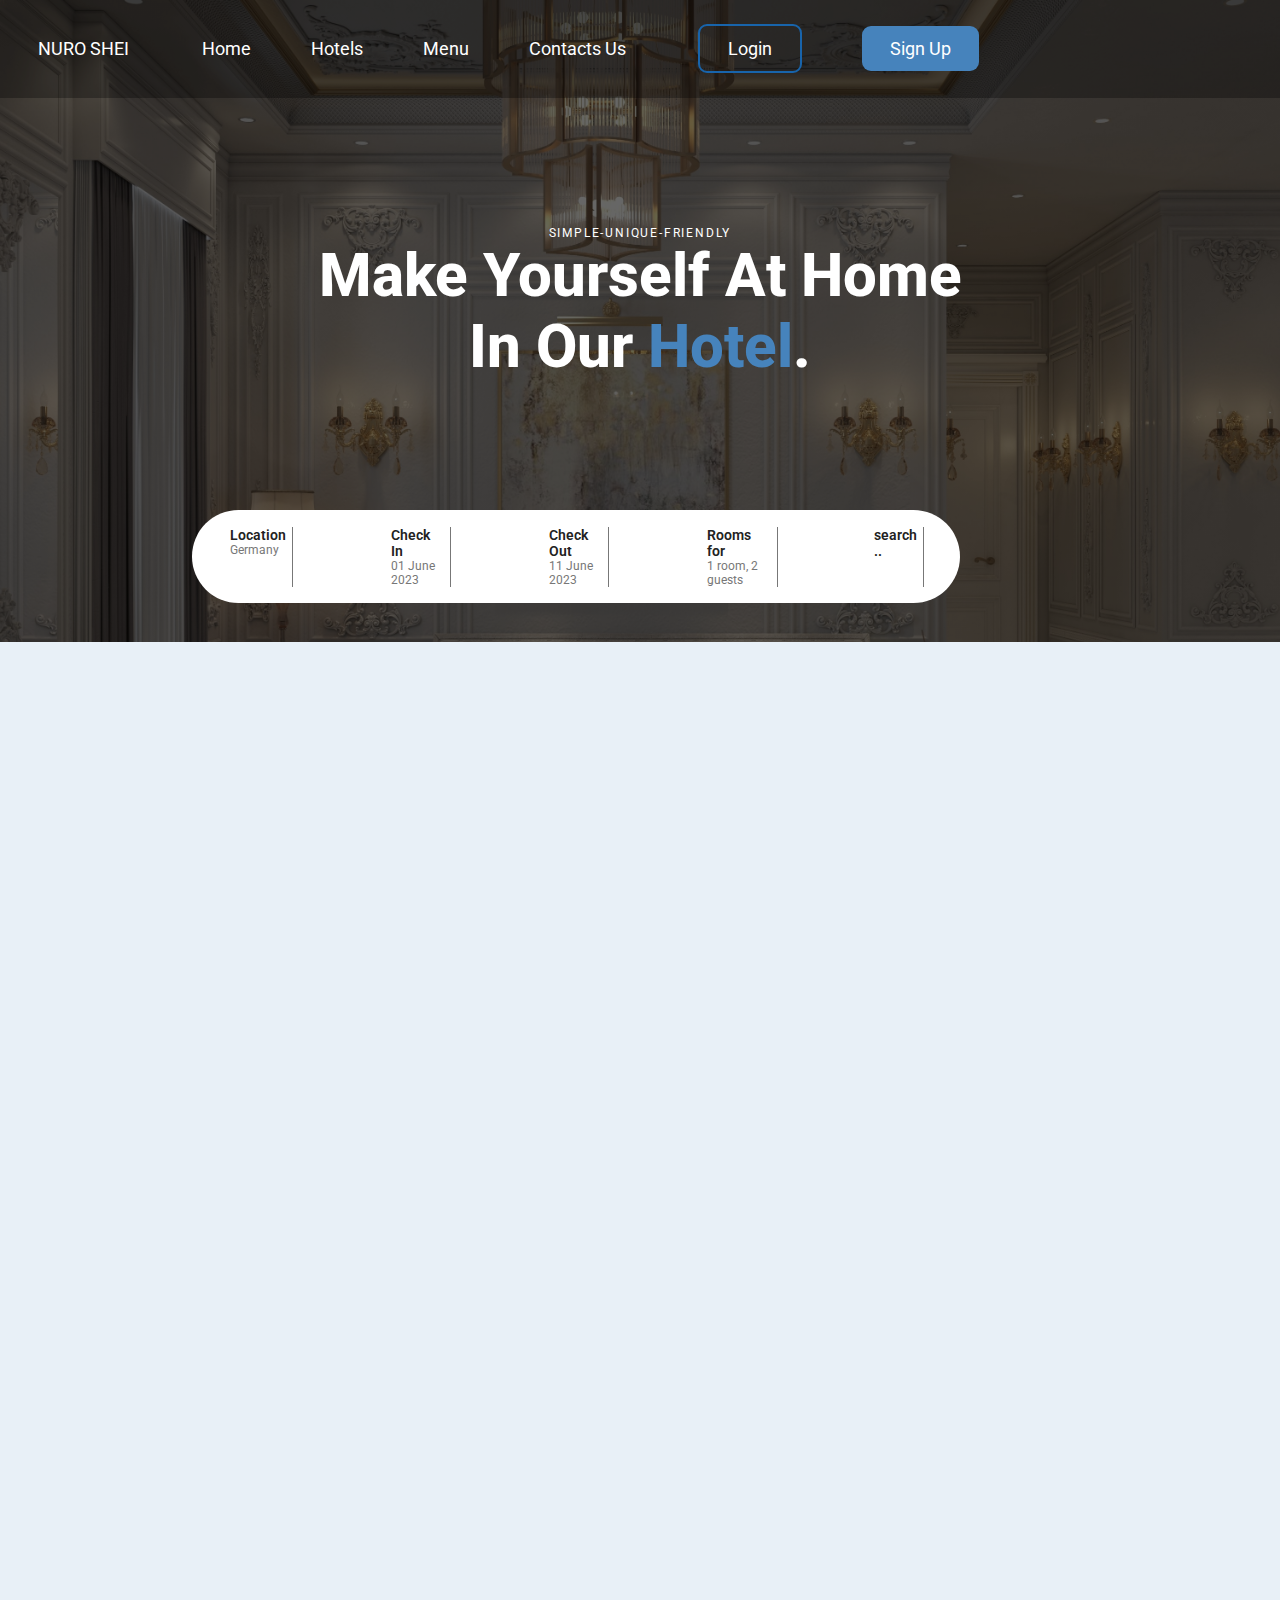
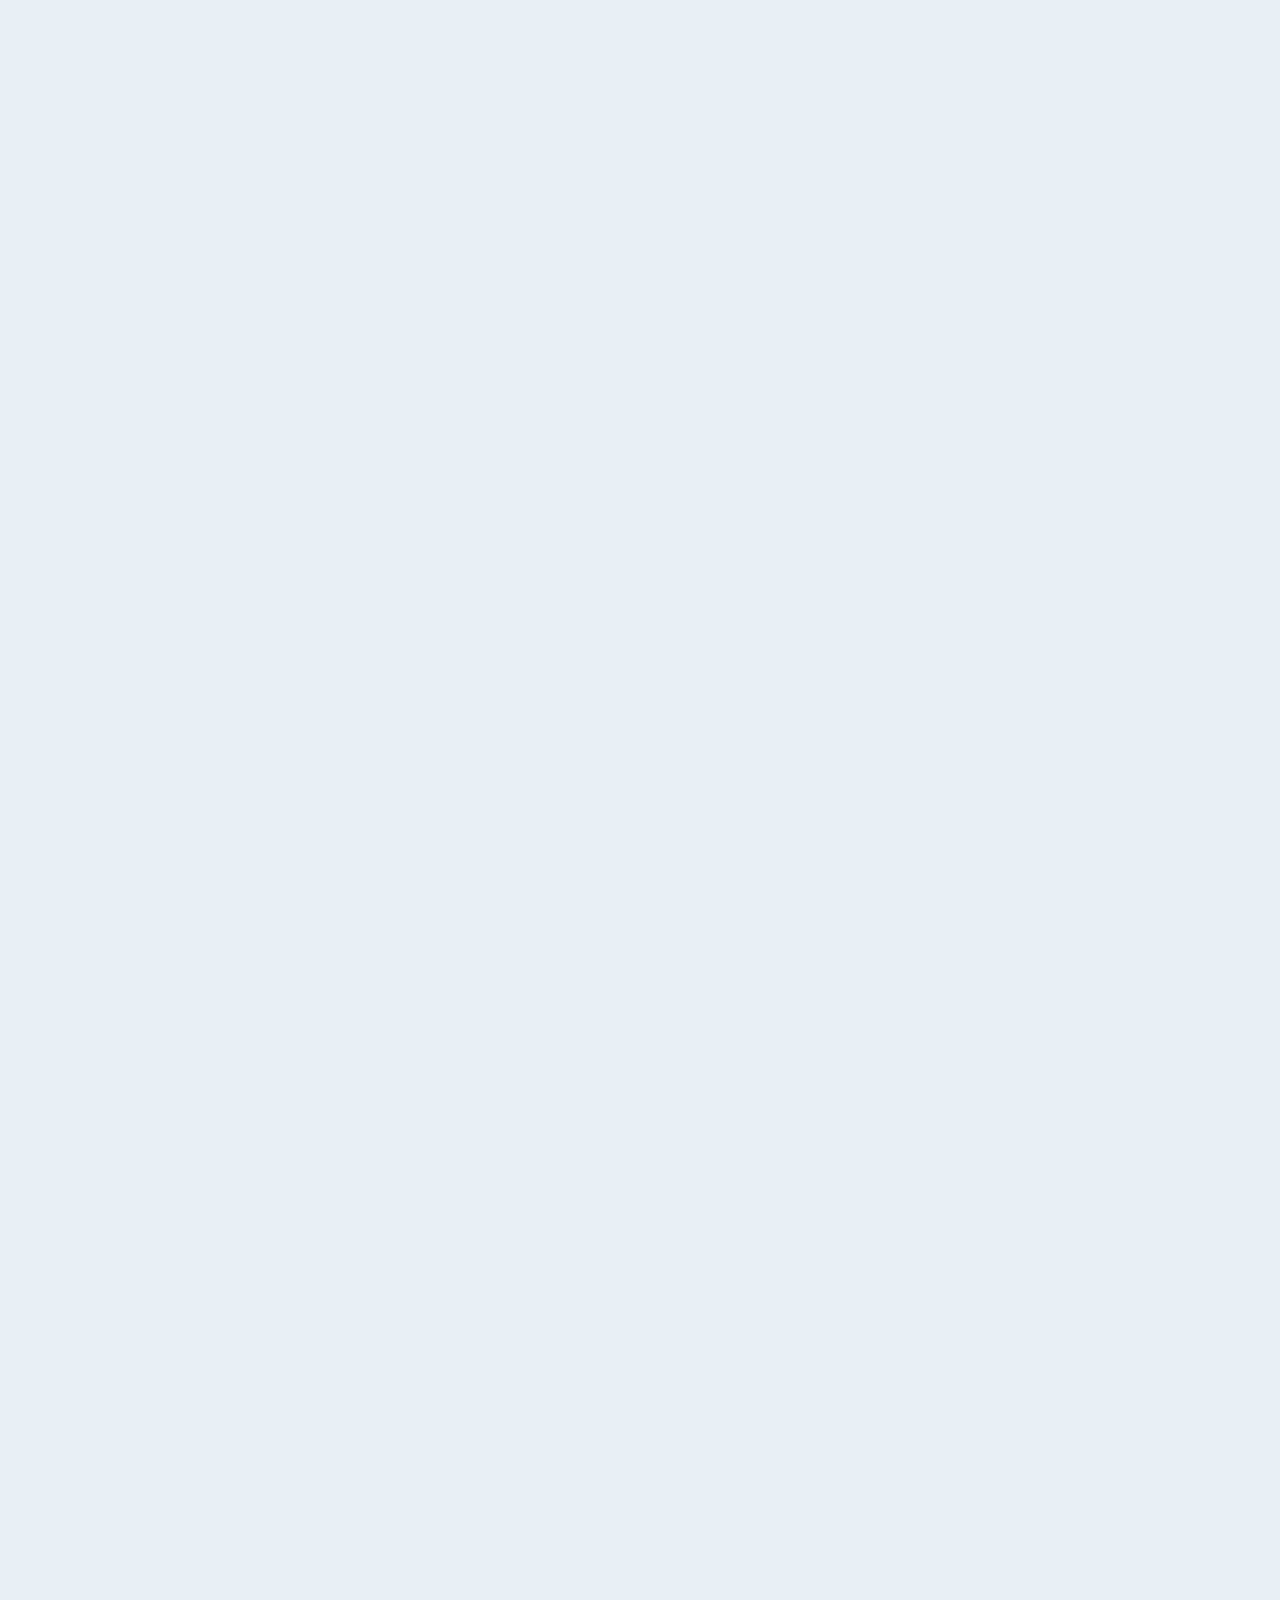
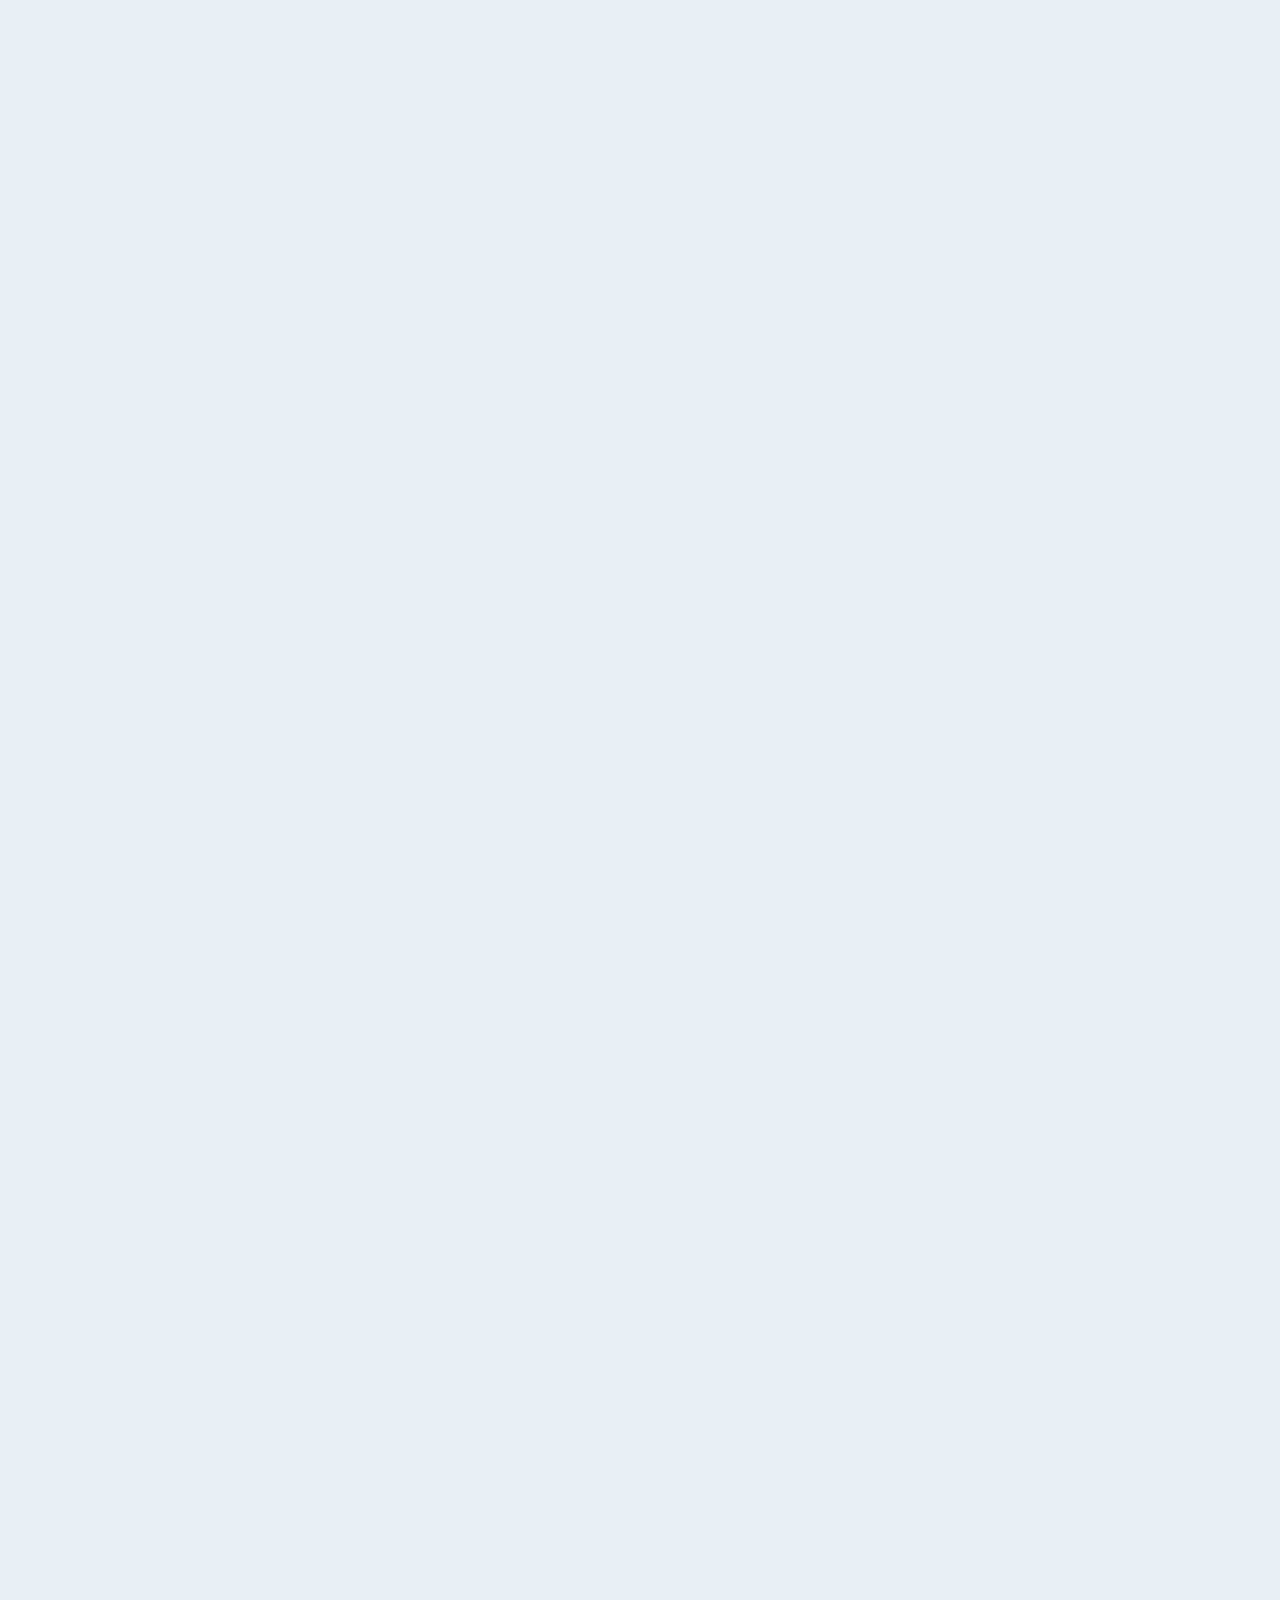
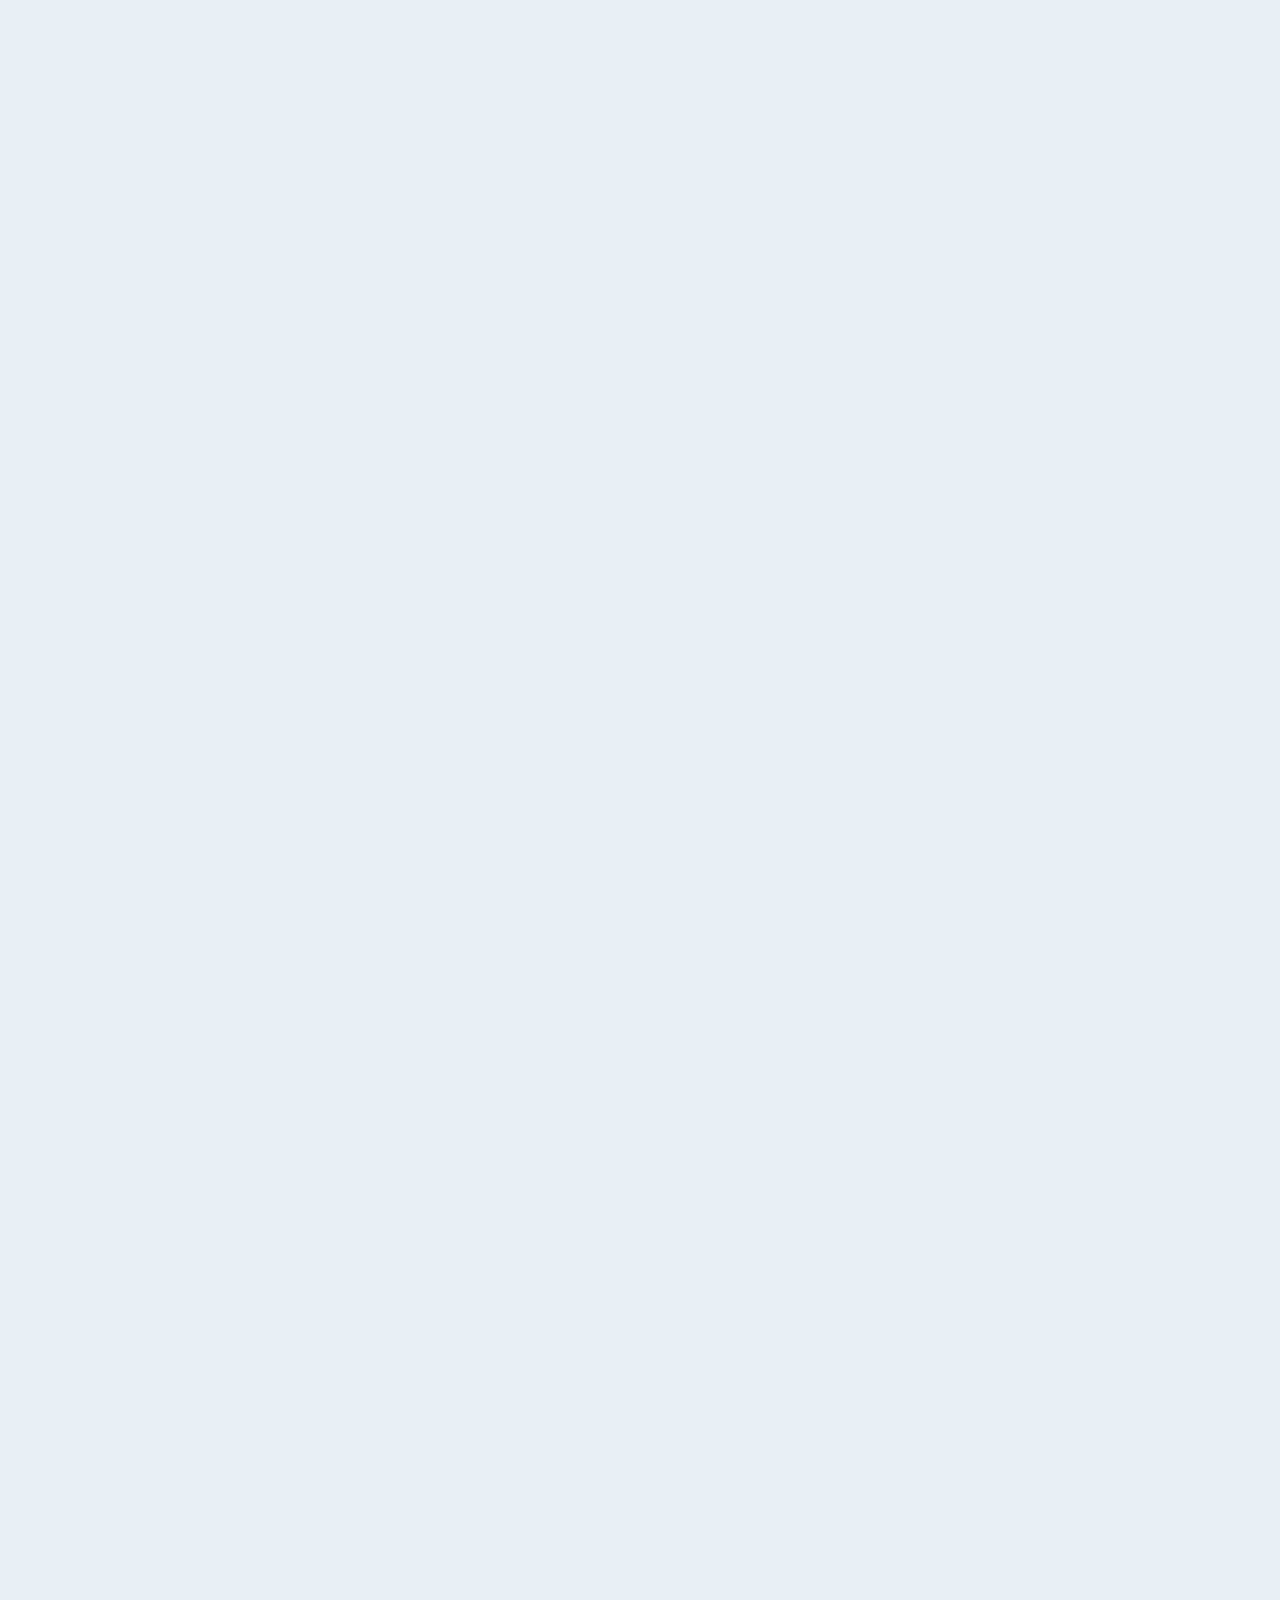
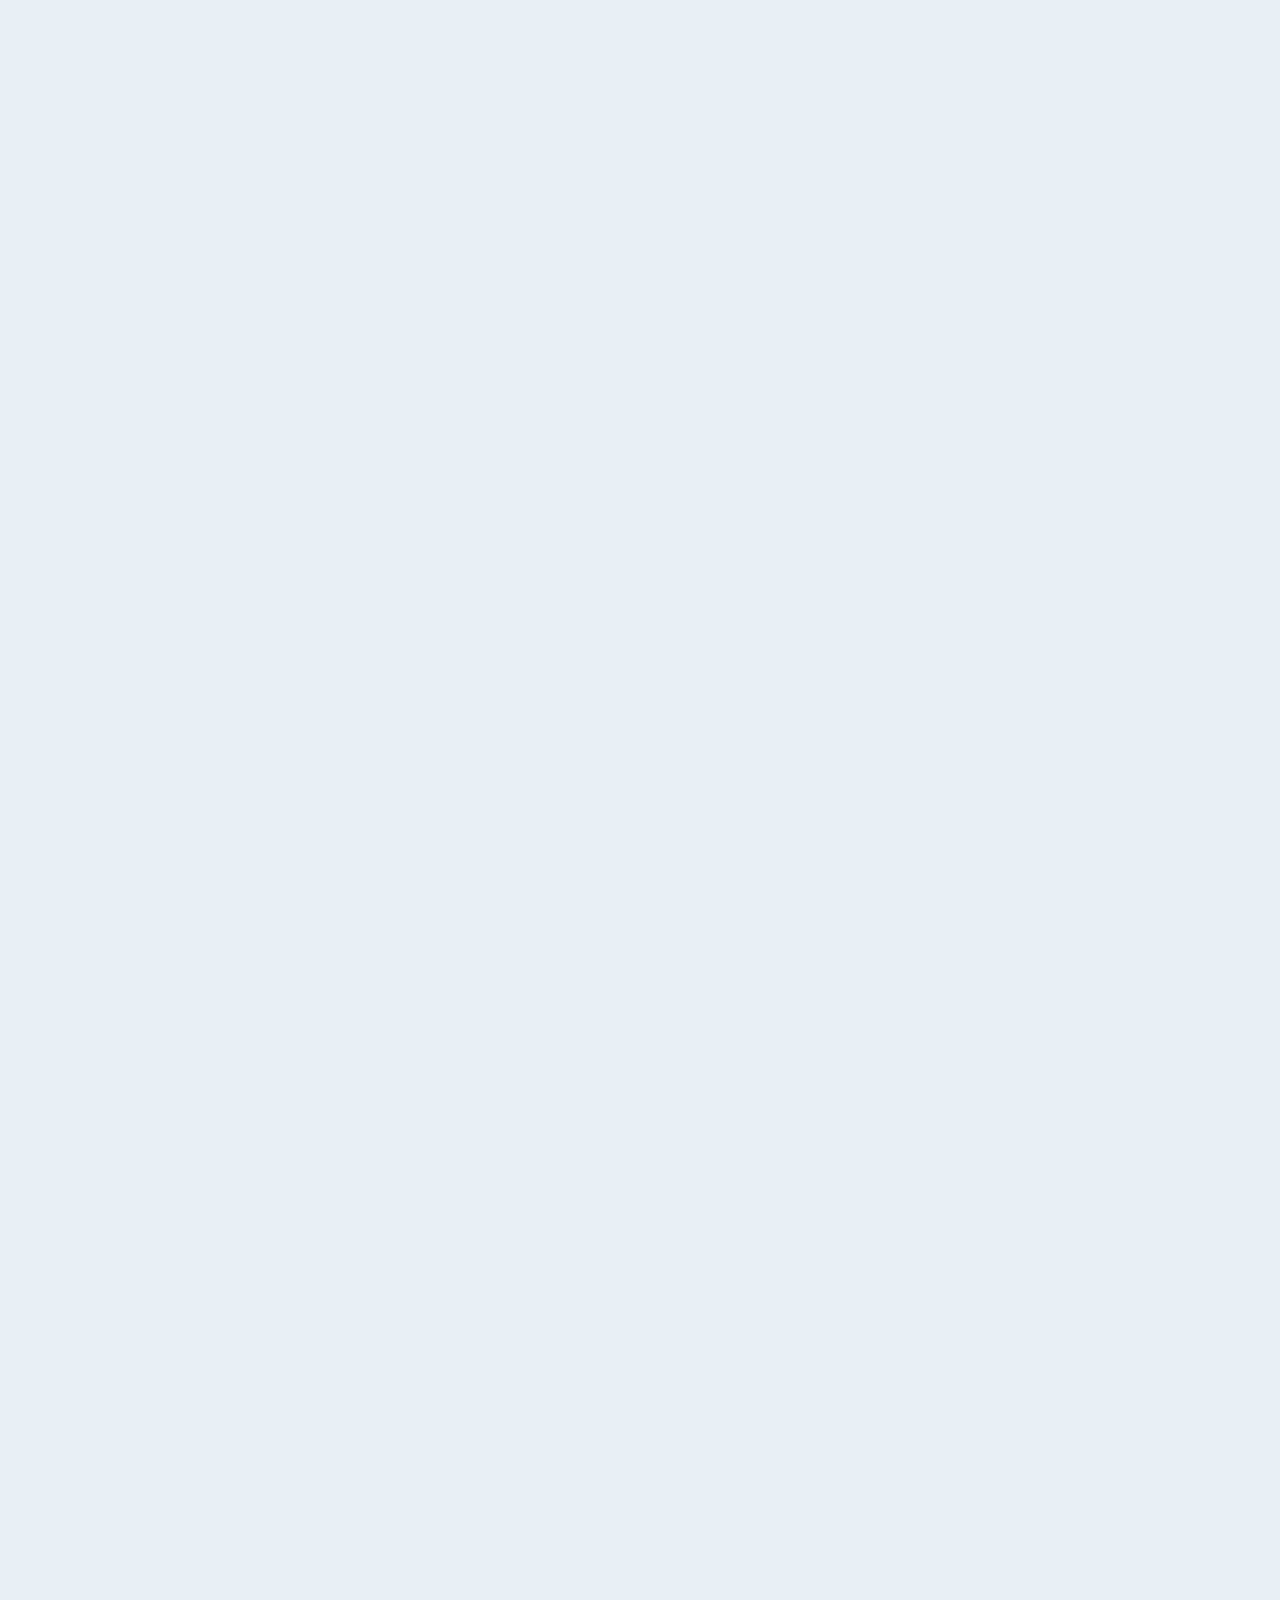
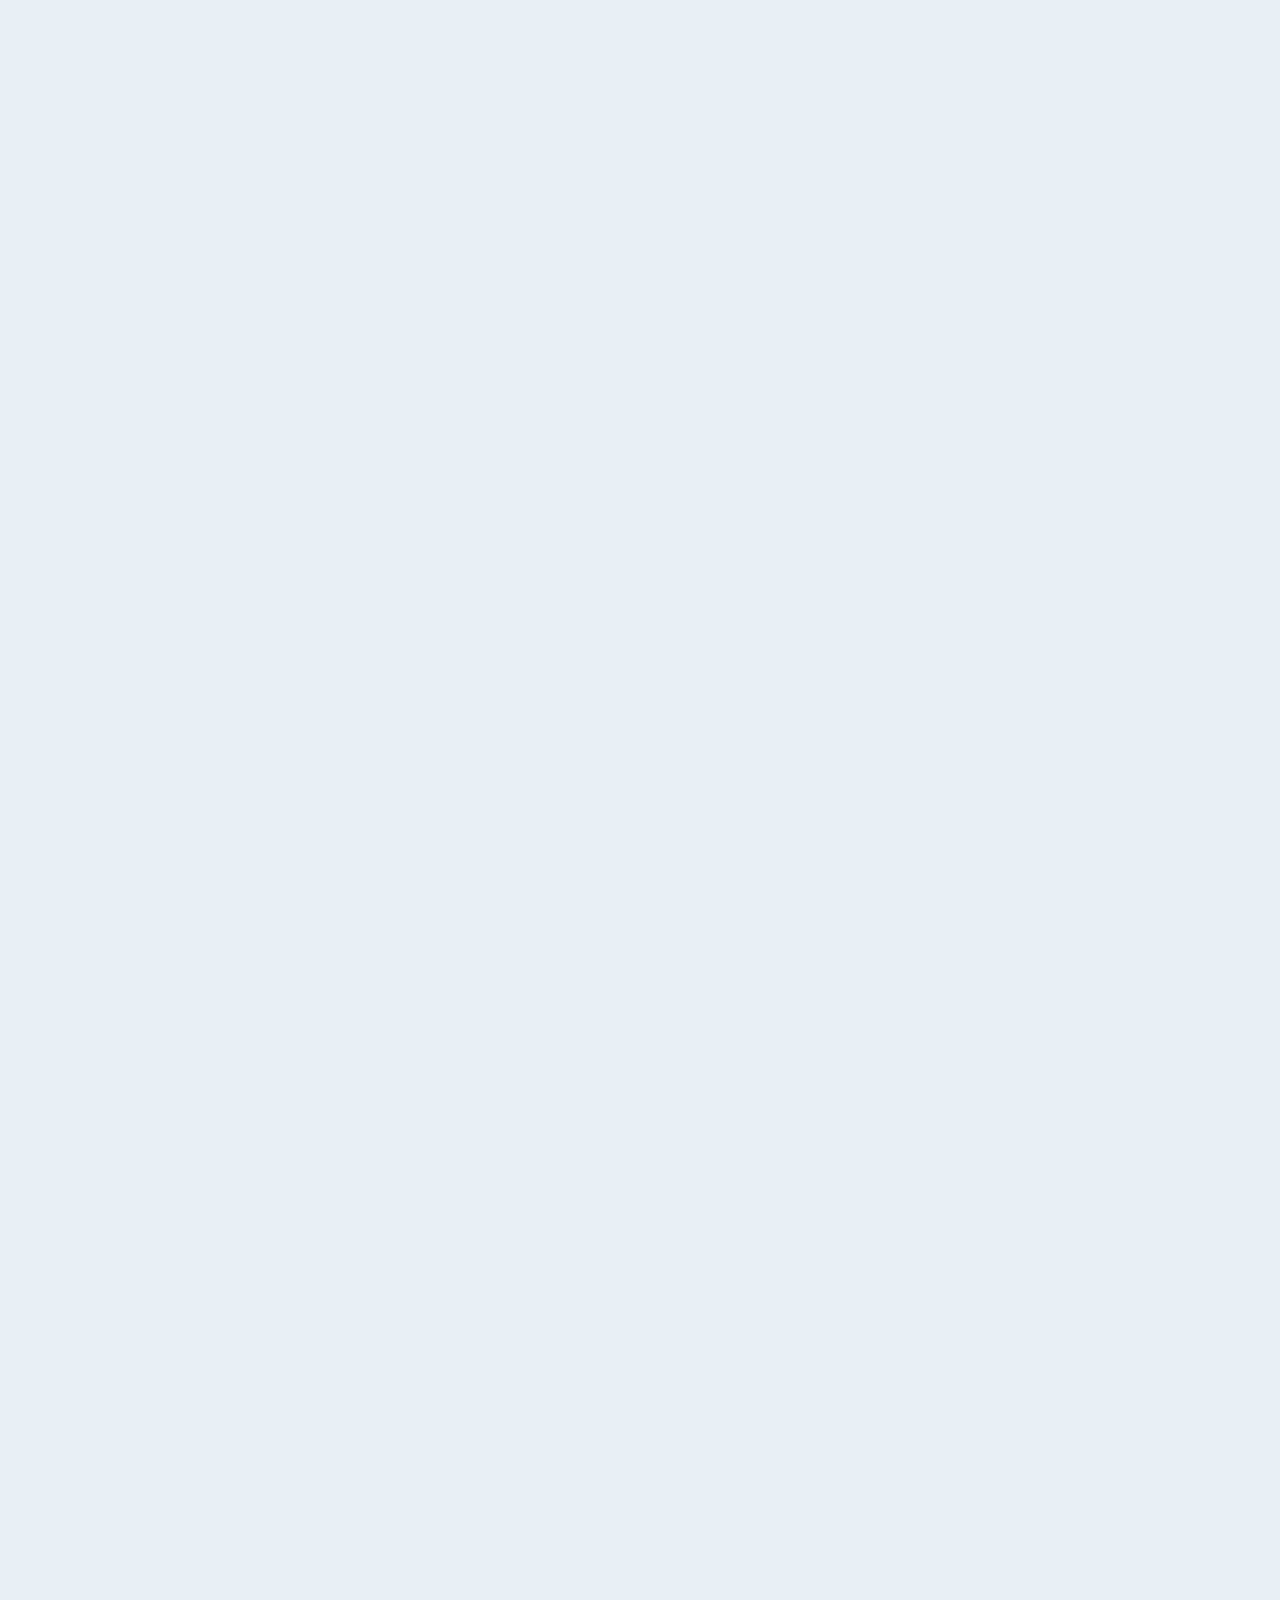
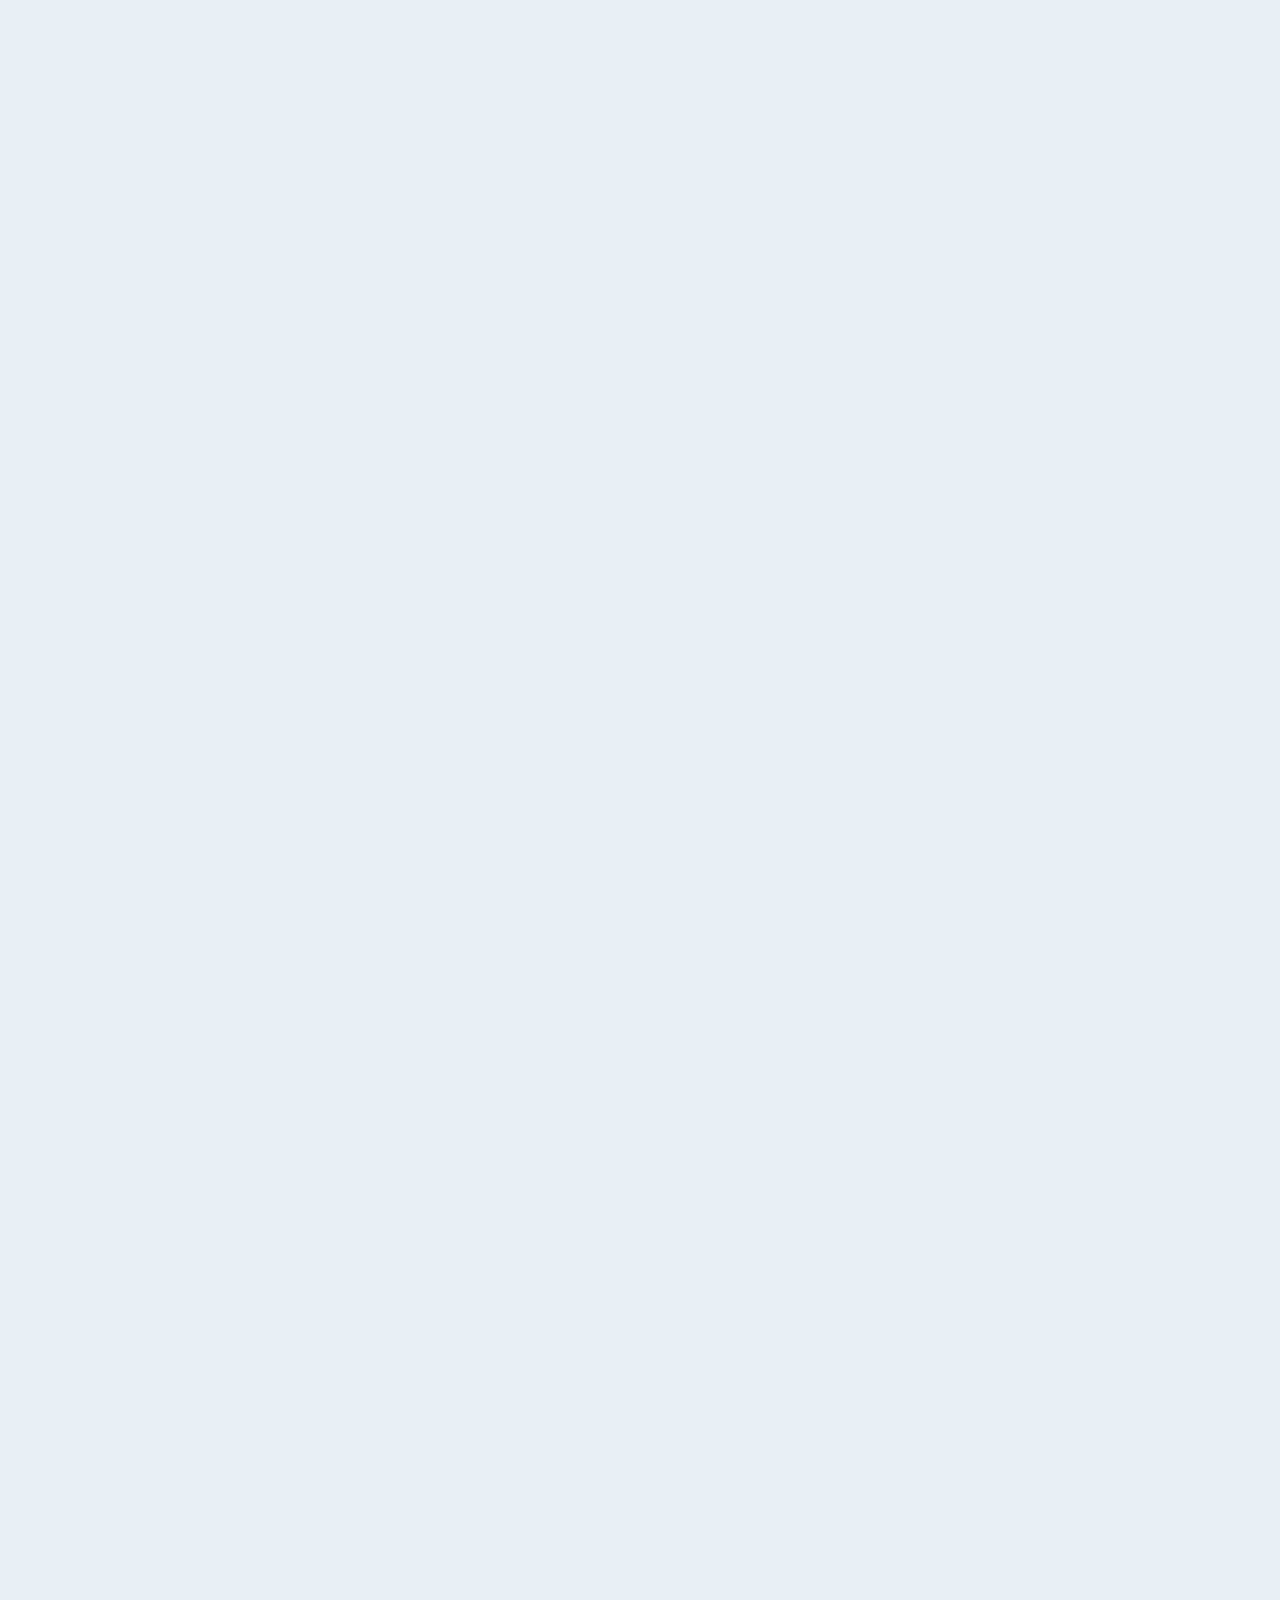
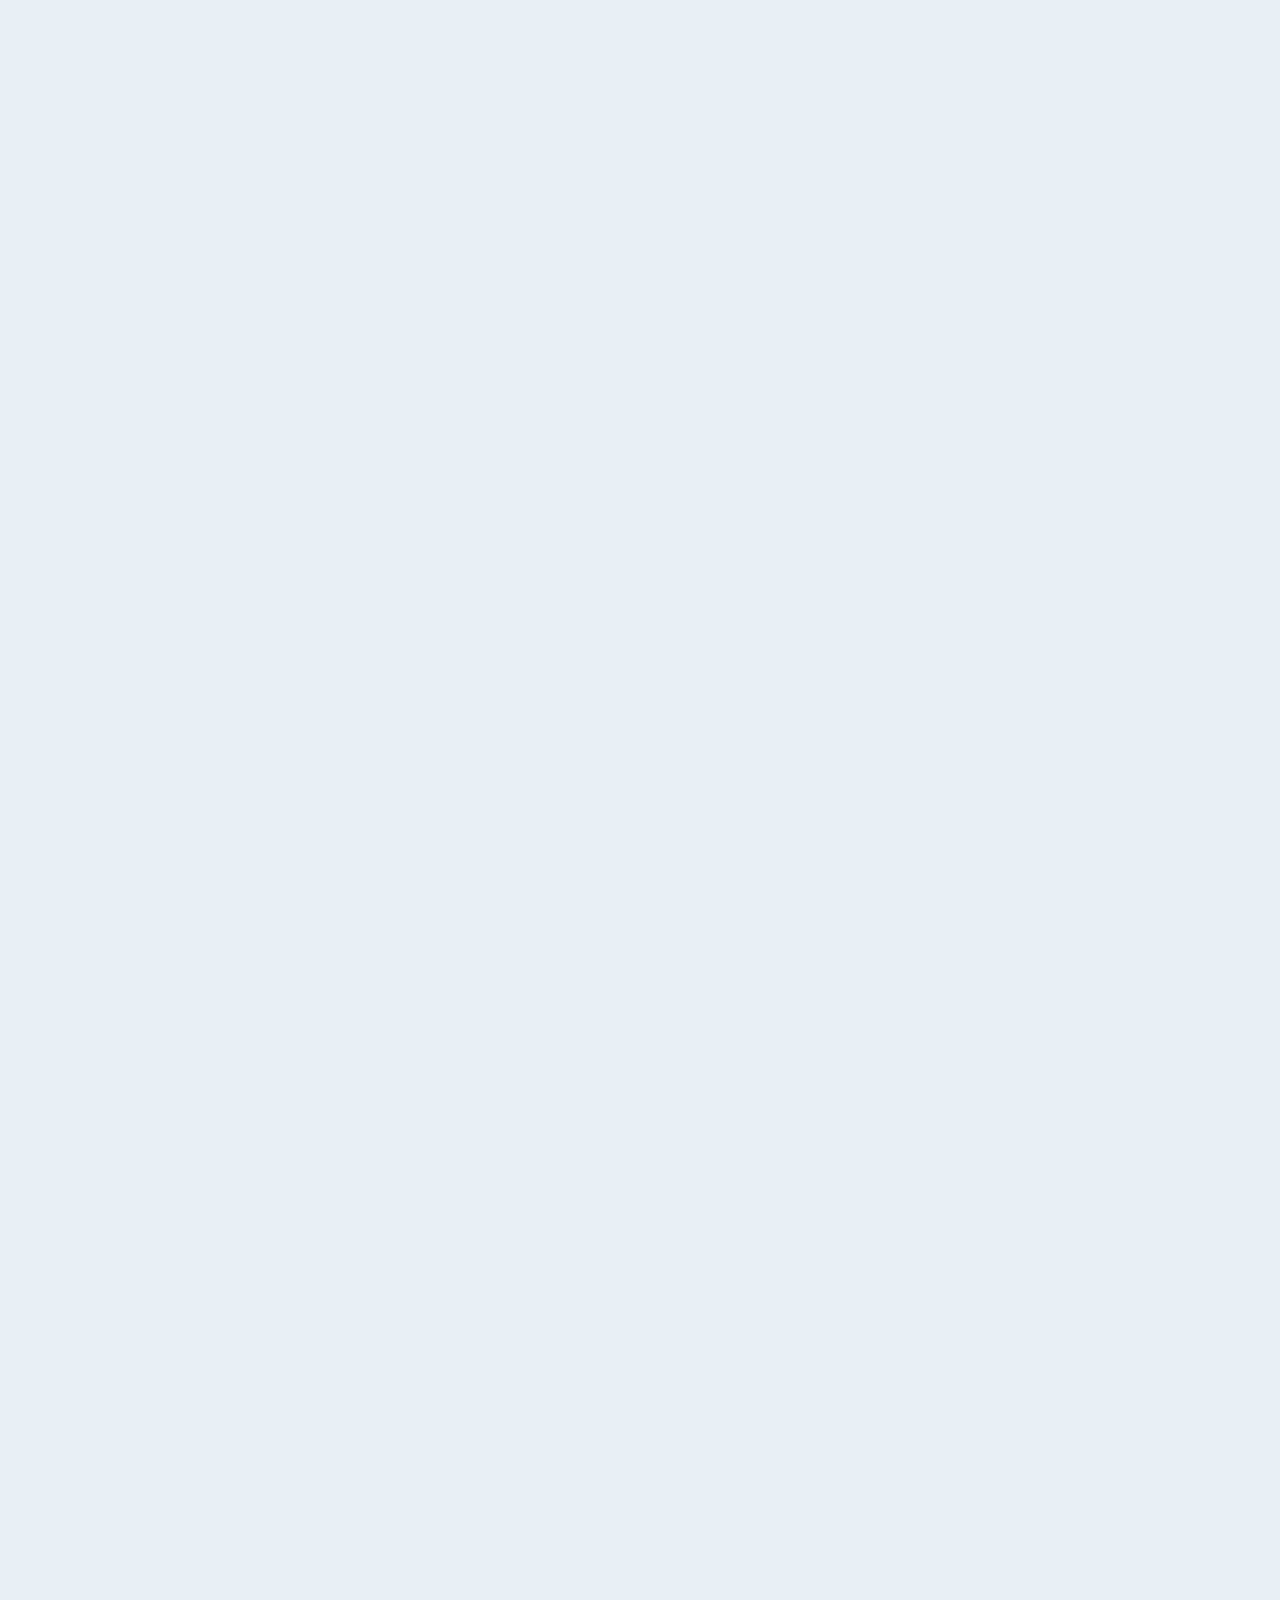
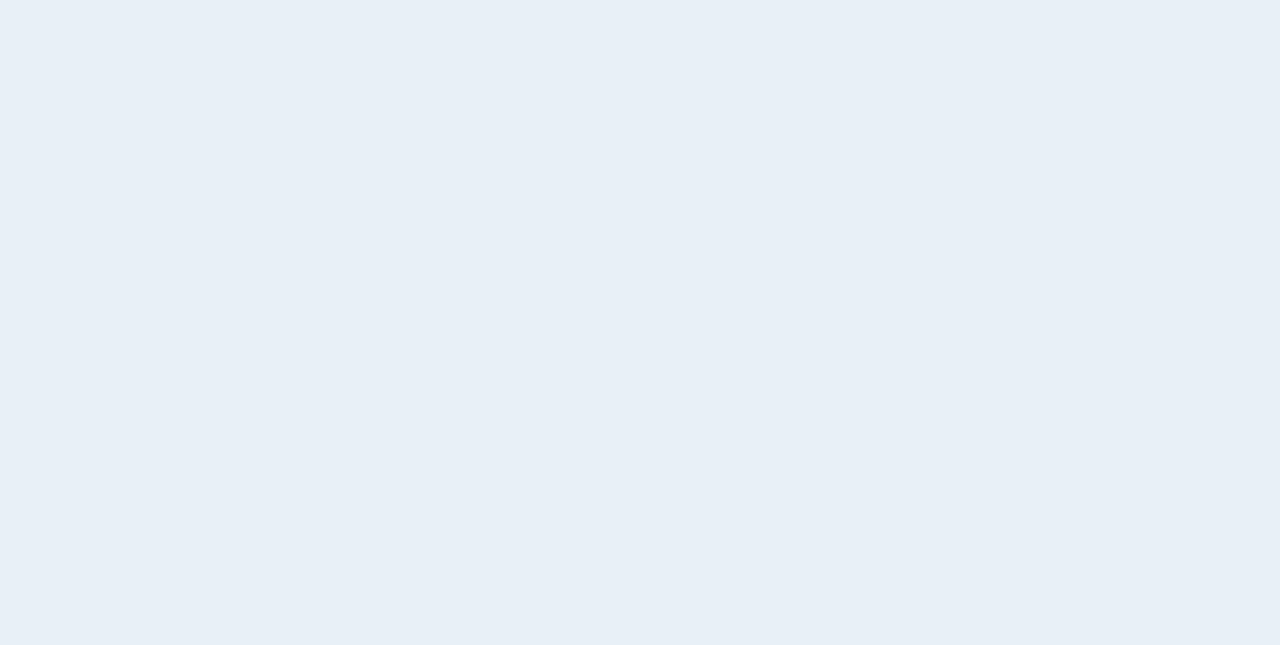
==== commit f3bdbd4b: "added a section" ====
--- a/index.html
+++ b/index.html
@@ -611,9 +611,11 @@
           <img src="./images/hotel2.jpg" alt="" width="230" height="200">
         </div>
       </div>
-      <div>
-      <p class="about-hotel--p">5 star hotel with beautiful view from the inside</p>
-      <p class="about-hotel--place">Near Indus River Gilgit Pakistan</p>
+      <div class="about-hotel book">
+        <div>
+          <p class="about-hotel--p">5 star hotel with beautiful view from the inside</p>
+          <p class="about-hotel--place">Near Indus River Gilgit Pakistan</p>
+        </div>
       <button class="btn-book">See More</button>
     </div>
       <div class="grid--3--cols">
--- a/styles/styles.css
+++ b/styles/styles.css
@@ -531,3 +531,7 @@
   width: 100%;
   height: 50%;
 }
+.book {
+  margin-top: 1%;
+  gap: 30%;
+}
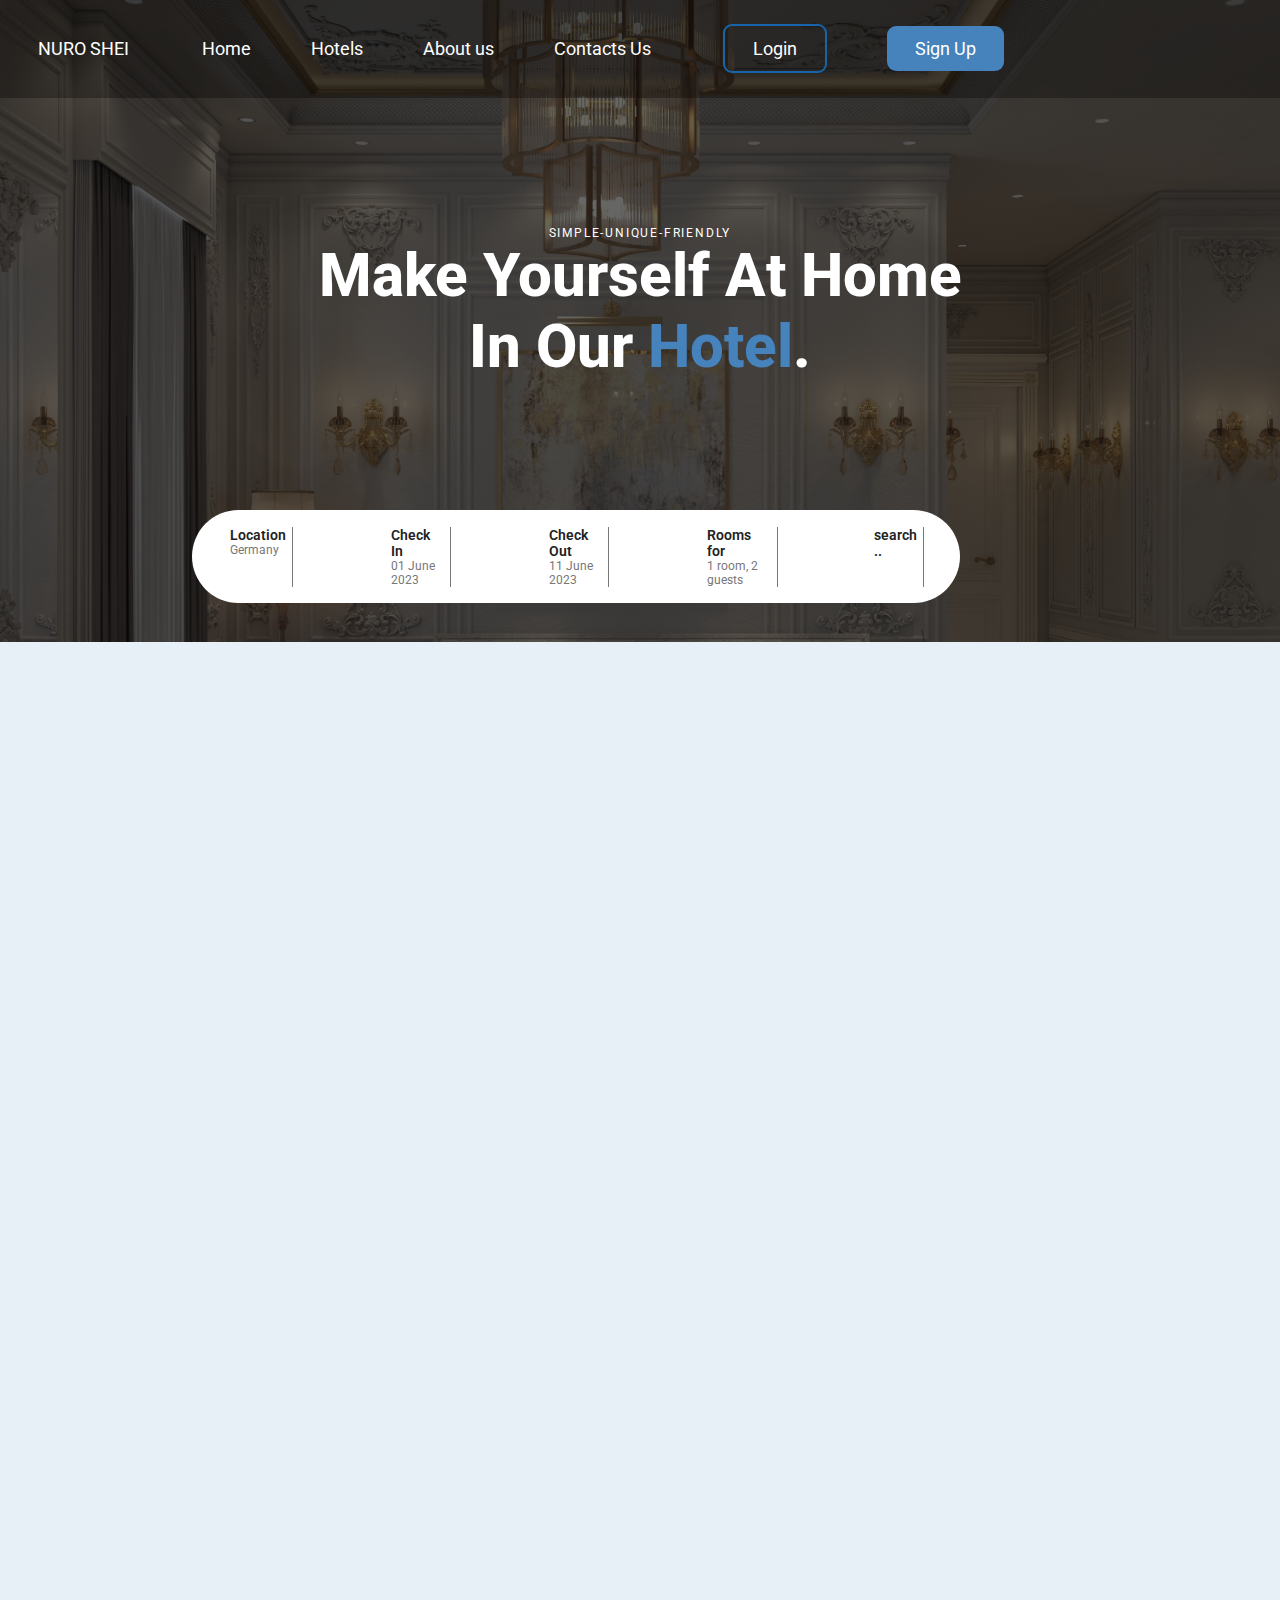
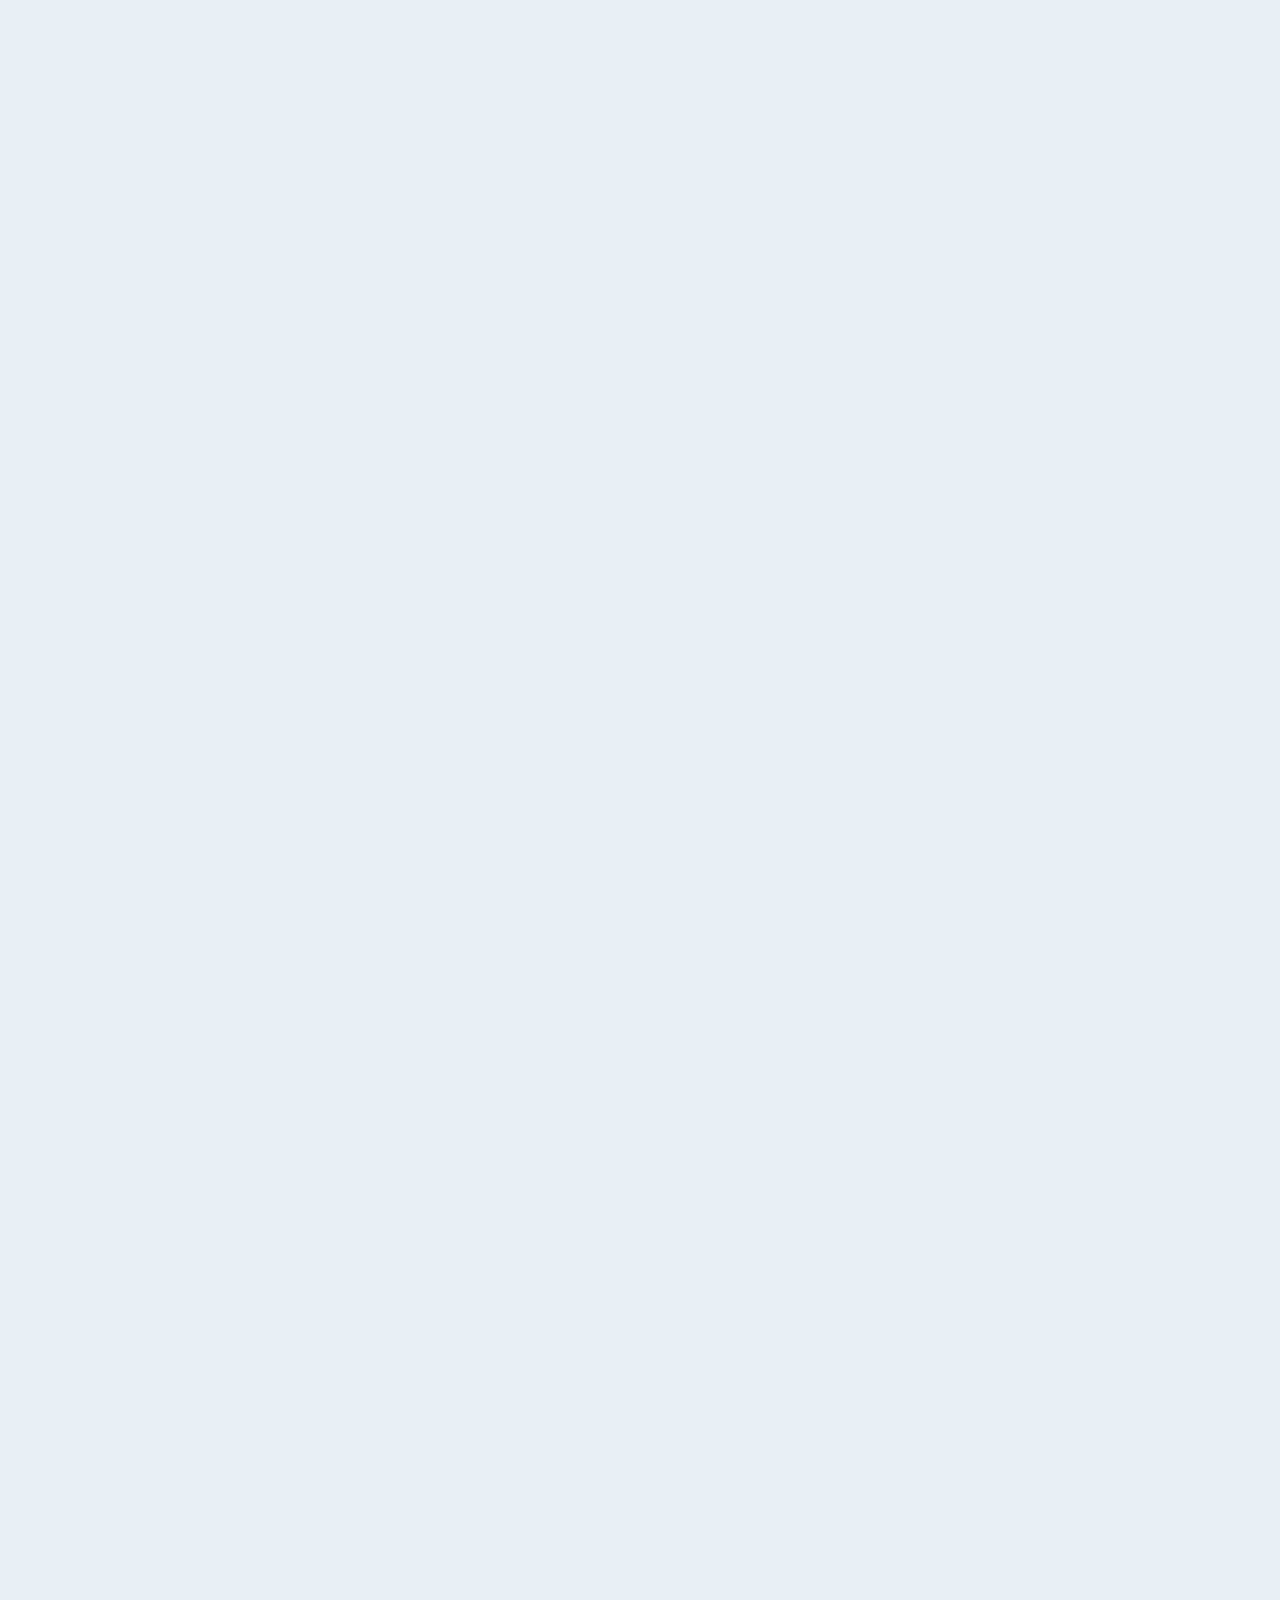
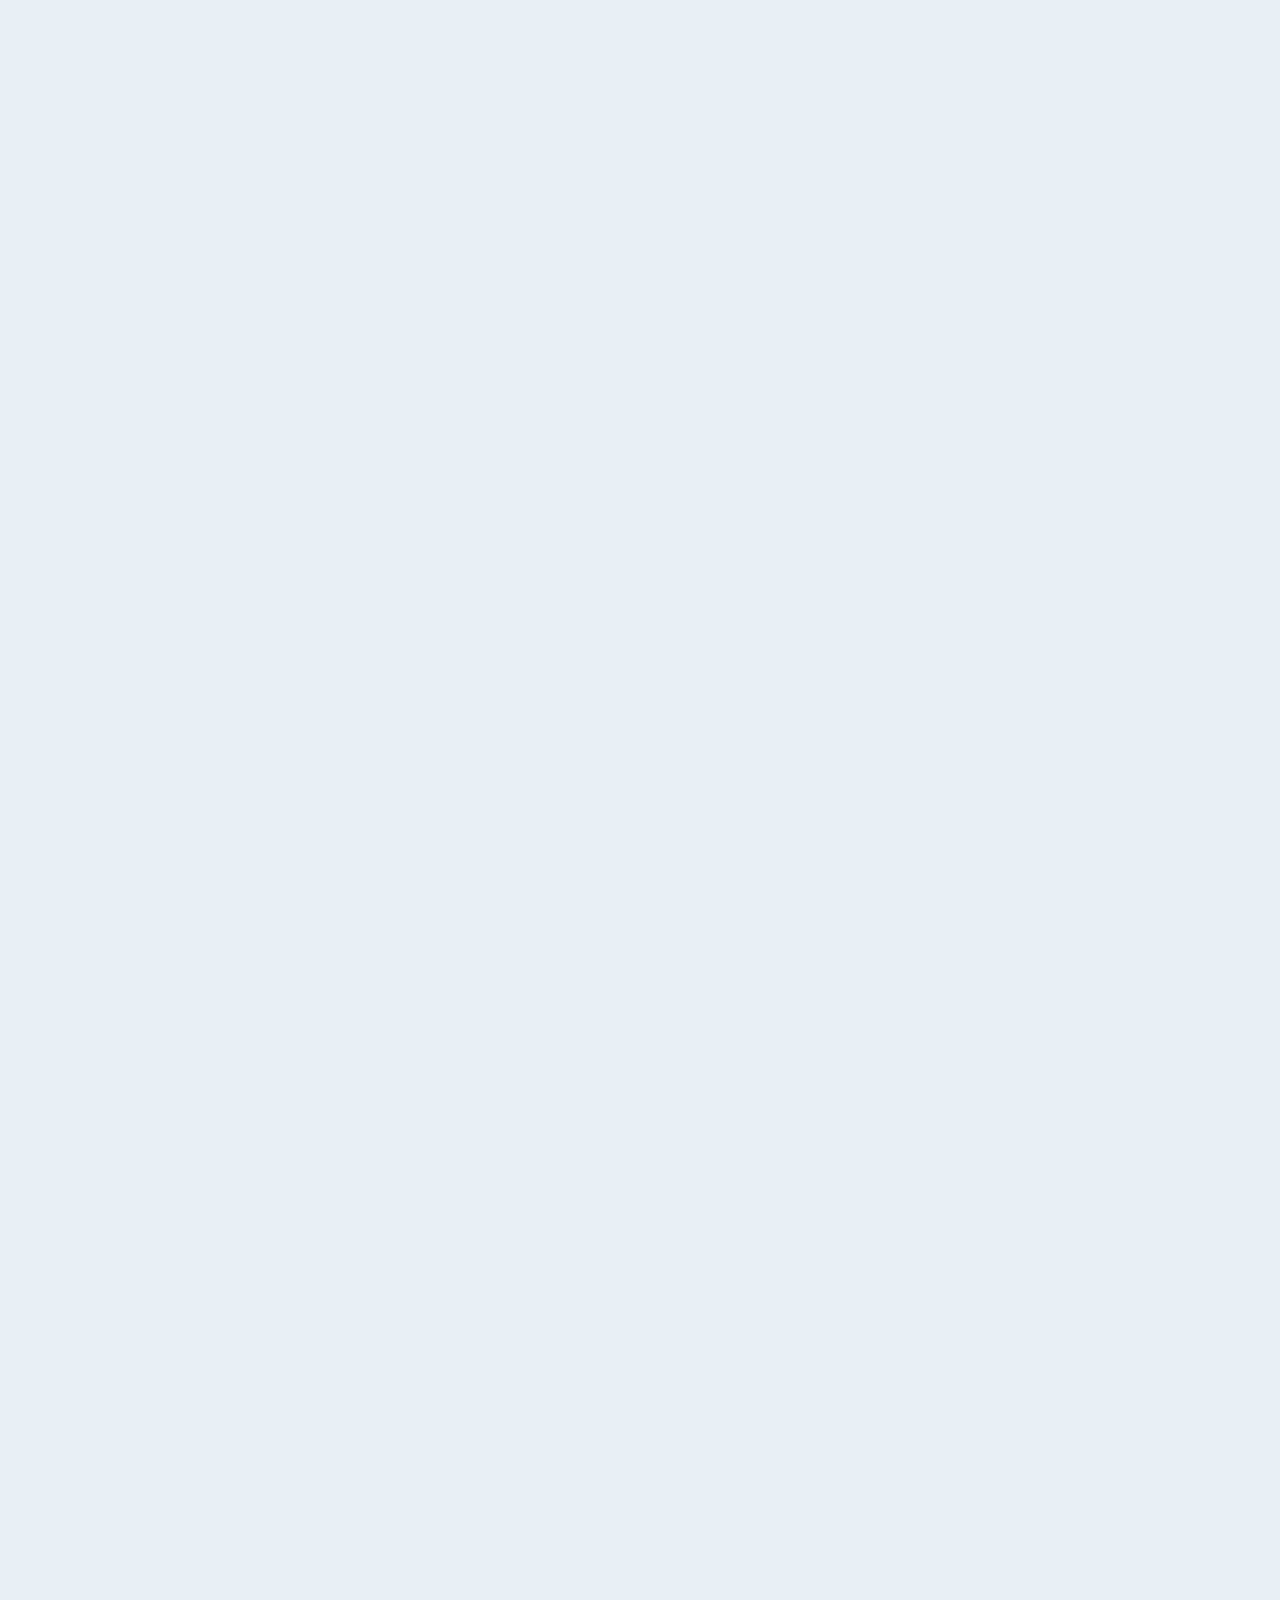
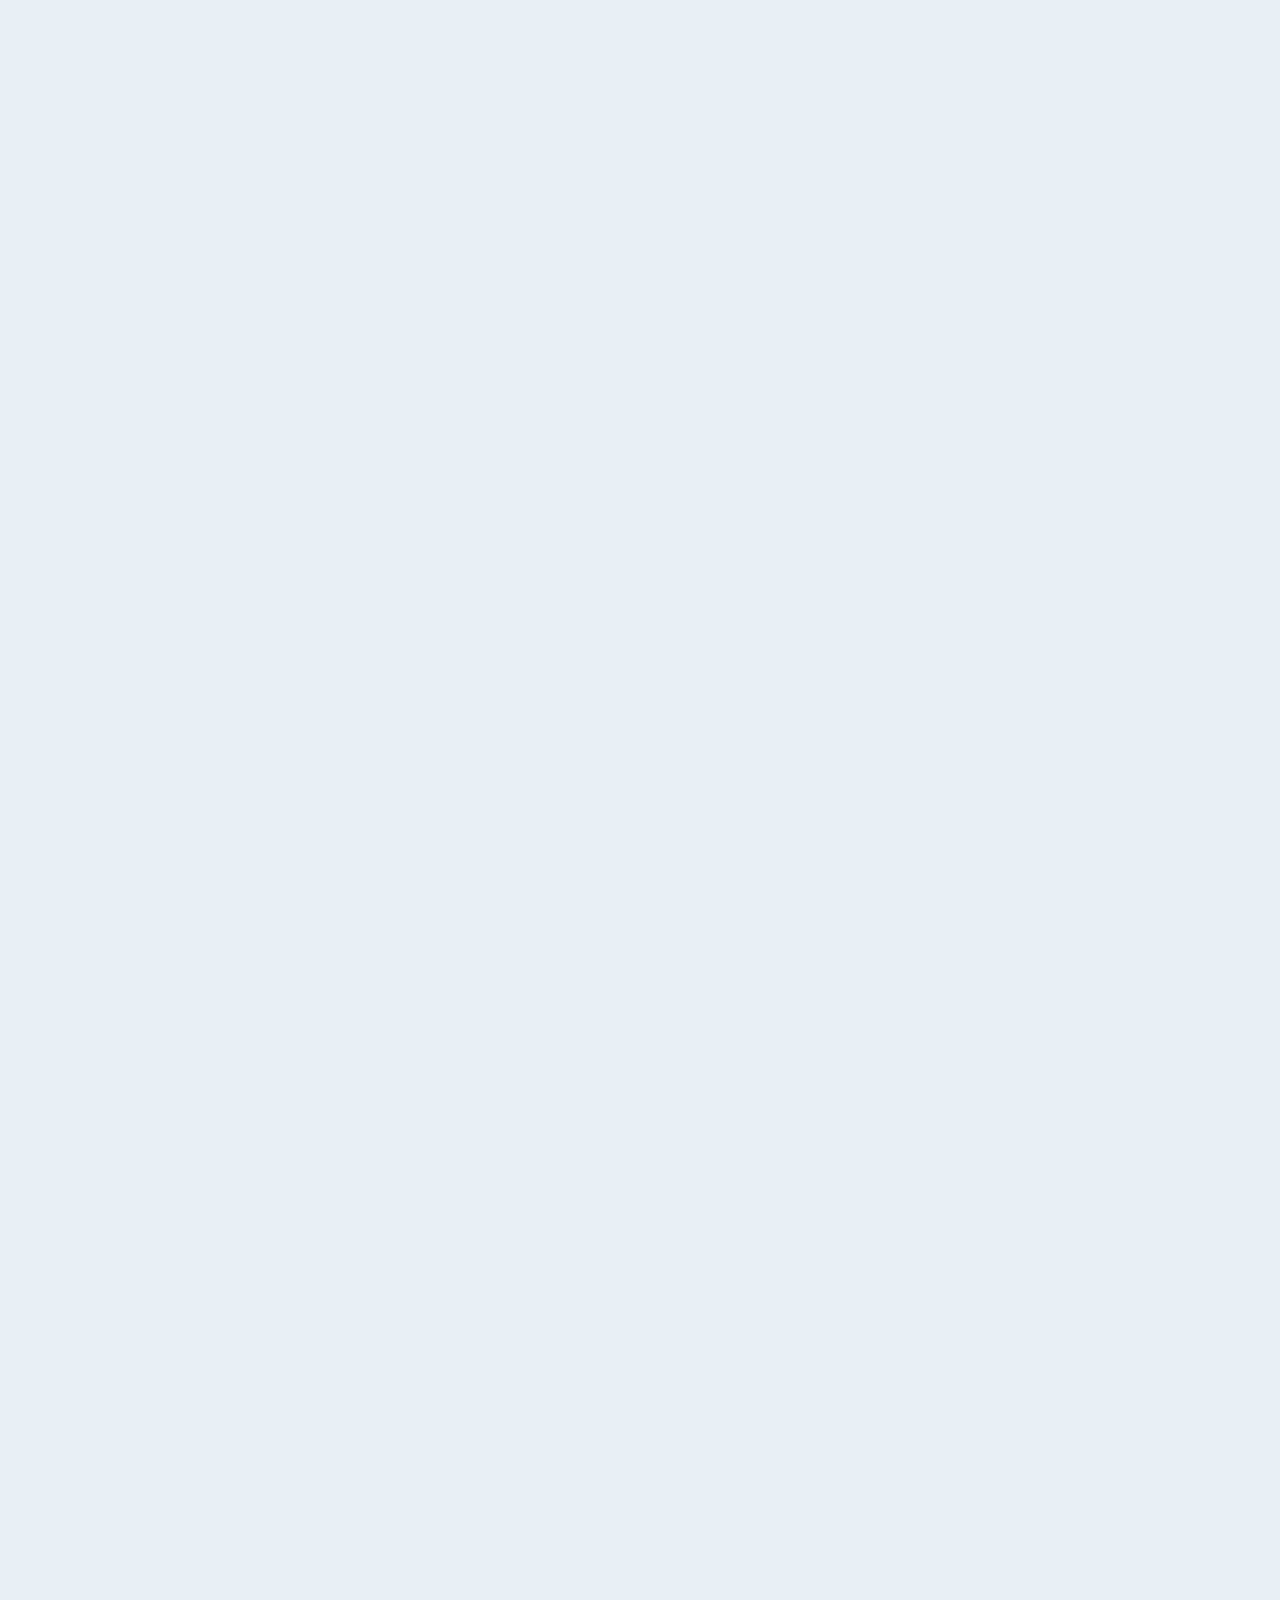
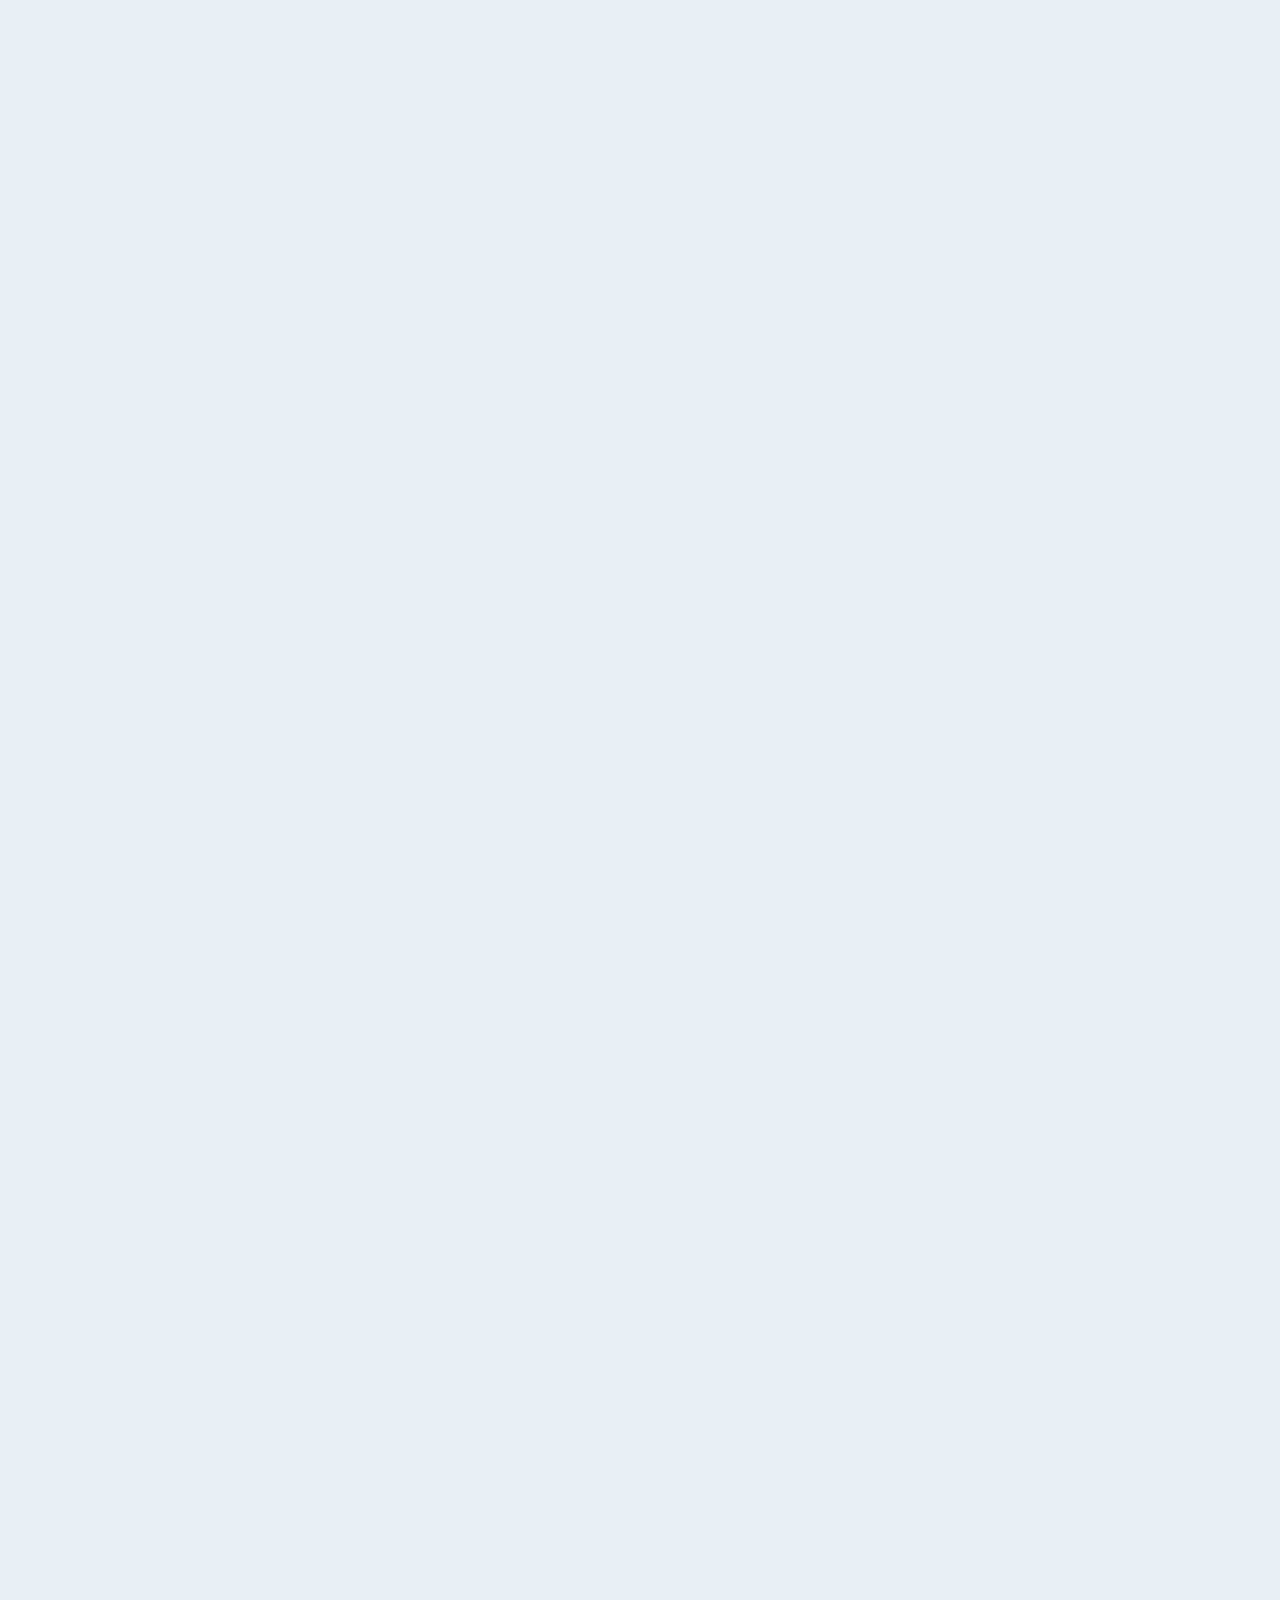
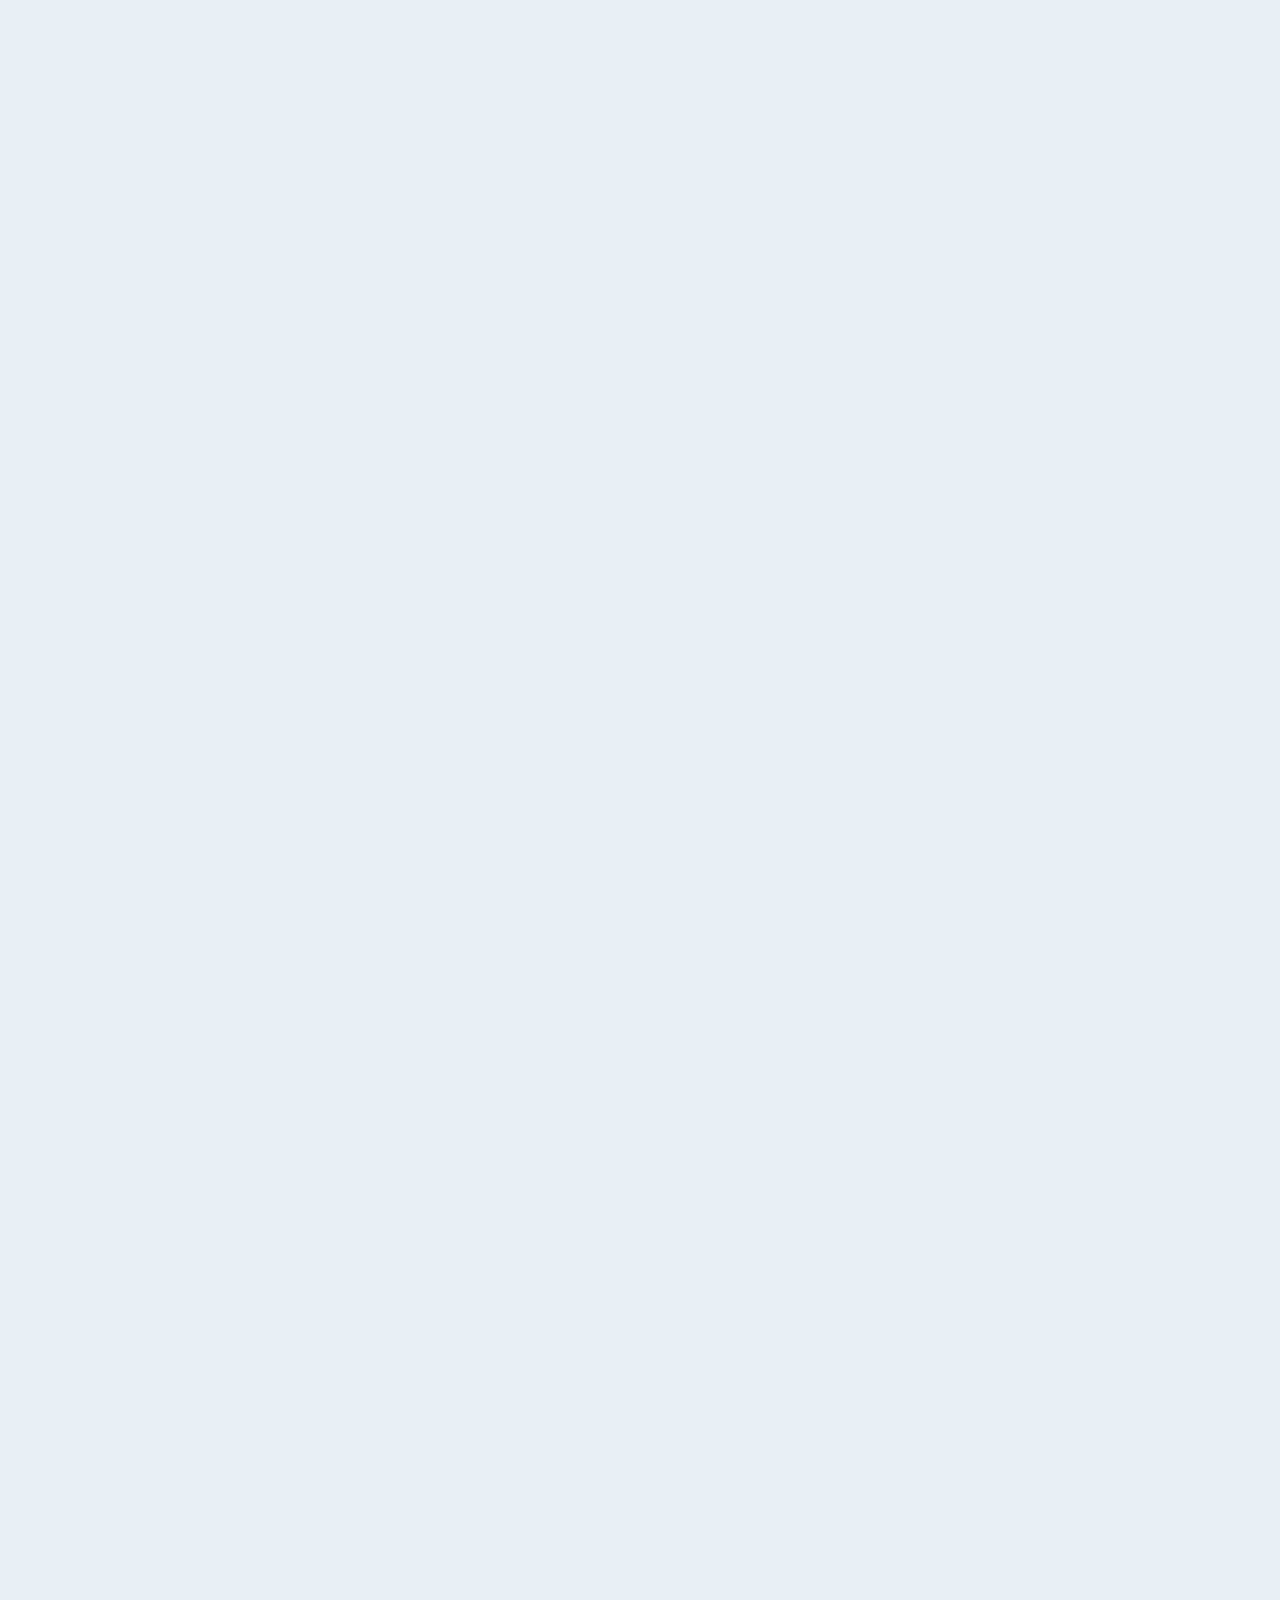
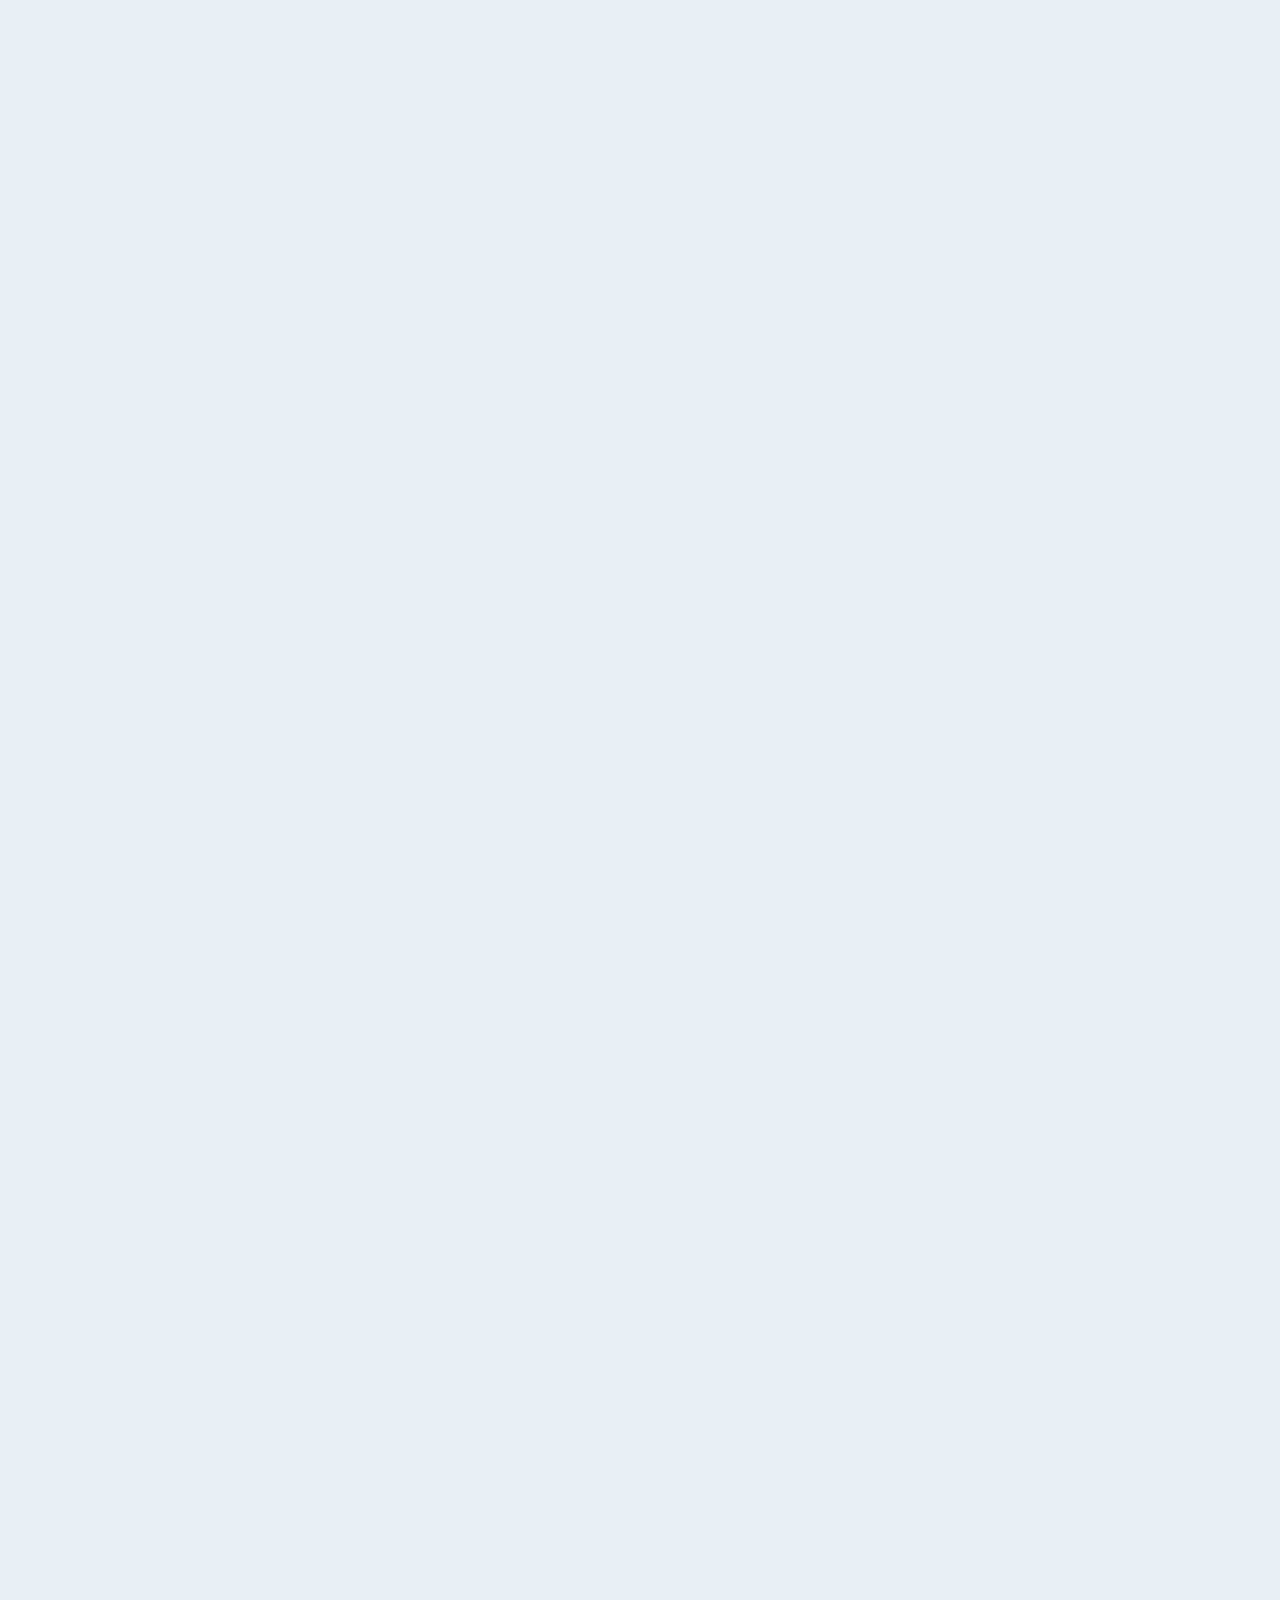
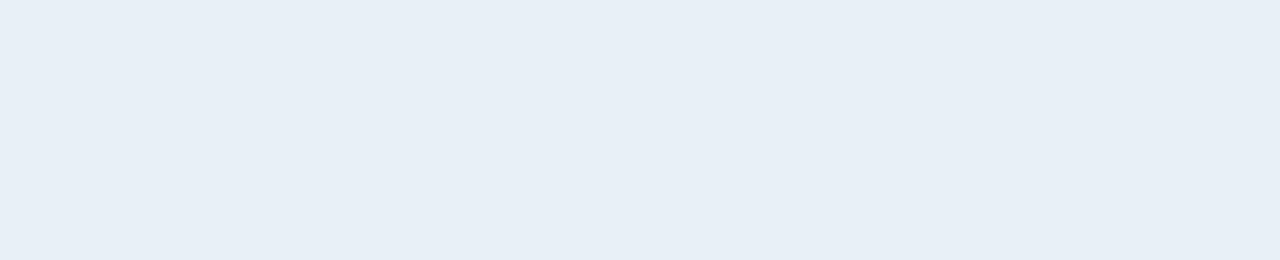
==== commit f9df5c5d: "made styling changes" ====
--- a/index.html
+++ b/index.html
@@ -9,6 +9,9 @@
     <link rel="preconnect" href="https://fonts.googleapis.com">
 <link rel="preconnect" href="https://fonts.gstatic.com" crossorigin>
 <link href="https://fonts.googleapis.com/css2?family=Arvo:wght@400;700&family=Oxygen:wght@400;700&family=Roboto:wght@400;500;700&display=swap" rel="stylesheet">
+<link rel="preconnect" href="https://fonts.googleapis.com">
+<link rel="preconnect" href="https://fonts.gstatic.com" crossorigin>
+<link href="https://fonts.googleapis.com/css2?family=Ubuntu:wght@400;500;700&display=swap" rel="stylesheet">
     <script
       type="module"
       src="https://unpkg.com/ionicons@5.5.2/dist/ionicons/ionicons.esm.js"
@@ -27,10 +30,10 @@
         <nav class="navigation-header">
           <ul>
             <li><a href="#" class="logo"> <ion-icon name="disc-outline" class="icon-logo"></ion-icon>NURO SHEI</a></li>
-            <li><a href="#">Home</a></li>
-            <li><a href="#">Hotels</a></li>
-            <li><a href="#">Menu</a></li>
-            <li><a href="#">Contacts Us</a></li>
+            <li><a href="./index.html">Home</a></li>
+            <li><a href="./hotels.html">Hotels</a></li>
+            <li><a href="./aboutus.html">About us</a></li>
+            <li><a href="./contact.html">Contacts Us</a></li>
             <li><a href="#" class="login">Login</a></li>
             <li><a href="#" class="sign-up">Sign Up</a></li>
           </ul>
@@ -580,136 +583,6 @@
             </nav>
         </div>
     </footer>
-    <section>
-      <header>
-        <nav class="navigation-header nav-hotel-section">
-          <ul>
-            <li><a href="#" class="logo"> <ion-icon name="disc-outline" class="icon-logo"></ion-icon>NURO SHEI</a></li>
-            <li><a href="#">Home</a></li>
-            <li><a href="#">Hotels</a></li>
-            <li><a href="#">Menu</a></li>
-            <li><a href="#">Contacts Us</a></li>
-            <li><a href="#" class="login">Login</a></li>
-            <li><a href="#" class="sign-up">Sign Up</a></li>
-          </ul>
-        </nav>
-      </header>
-      <div class="hotel-section">
-        <div class="more-hotels">
-        <div>
-          <img src="./images/hotelb.jpg" alt="" width="600" height="600">
-        </div>
-        <div class="grid--3--cols">
-          <img src="./images/hotel6.jpg" alt="" width="230" height="200">
-          <img src="./images/hotel7.jpg" alt="" width="230" height="200">
-          <img src="./images/hotel8.jpg" alt="" width="230" height="200">
-          <img src="./images/hotel9.jpg" alt="" width="230" height="200">
-          <img src="./images/hotel10.jpg" alt="" width="230" height="200">
-          <img src="./images/hotel11.jpg" alt="" width="230" height="200">
-          <img src="./images/hotel12.jpg" alt="" width="230" height="200">
-          <img src="./images/hoytel10.jpg" alt="" width="230" height="200">
-          <img src="./images/hotel2.jpg" alt="" width="230" height="200">
-        </div>
-      </div>
-      <div class="about-hotel book">
-        <div>
-          <p class="about-hotel--p">5 star hotel with beautiful view from the inside</p>
-          <p class="about-hotel--place">Near Indus River Gilgit Pakistan</p>
-        </div>
-      <button class="btn-book">See More</button>
-    </div>
-      <div class="grid--3--cols">
-      <div>
-        <div class="details">
-          <p class="about-hotel--p">Details</p>
-          <div>
-          <p>Type
-        <span>5 Star</span></p>
-      </div>
-          <div>
-            <p>Price
-        <span>$500.99 Per Night</span></p>
-          </div>
-          <div>
-            <p>Location<span>Near River Indus Gigit</span></p>
-            
-          </div>
-          <div>
-            <p>Bedroom <span>01</span></p>
-          </div>
-          <div>
-            <p>Type <span>01</span></p>
-          </div>
-        </div>
-        <div class="details">
-          <p class="about-hotel--p">Description</p>
-          <div>
-            <p>5 Star hotel </p>
-          </div>
-          <div>
-            <p>Near River Indus Gilgit Pakistan</p>
-          </div>
-          <div>
-            <p>Near River indus Gilgit, Gilgit</p>
-          </div>
-          <div>
-            <p>01 Bedroom and  01 Bedrrom</p>
-          </div>
-          <div>
-            <p>$400 Per Night</p>
-          </div>
-        </div>
-      </div>
-      <div>
-        <p class="read-info">Read More ... <ion-icon name="chevron-down-outline"></ion-icon></p>
-      </div>
-      <div class="about-food">
-      <div class="details">
-        <p class="about-hotel--p">Food</p>
-        <p><span>Breakfast</span> <span>Lunch</span> <span>Dinner</span></p>
-        <p class="about-hotel--p">Facilities</p>
-        <p><span>Breakfast</span> <span>Lunch</span> <span>Dinner</span></p>
-        <p><span>Breakfast</span> <span>Lunch</span> <span>Dinner</span></p>
-      </div>
-      </div>
-    </div>
-    <div>
-    <button class="btn-book">Book Now</button>
-    <button class="btn-book">Not Now</button>
-</div>
-<footer class="footer">
-  <nav>
-    <ul>
-      <li><a href="#" class="logo"> <ion-icon name="disc-outline" class="icon-logo"></ion-icon>NURO SHEI</a></li>
-    <div class="footer-icons">
-        <ion-icon name="logo-facebook"></ion-icon>
-        <ion-icon name="logo-instagram"></ion-icon>
-        <ion-icon name="logo-twitter"></ion-icon>
-    </div>
-    <li><a href="#">haediqan033@gmail.com</a></li>
-    </ul>
-</nav>
-<nav>
-    <p>Learn More</p>
-    <ul>
-    <li><a href="">Sucess stories</a></li>
-    <li><a href="">Why us</a></li>
-    <li><a href="">How it works</a></li>
-    <li><a href="">FAQs</a></li>
-</ul>
-</nav>
-<nav>
-    <p>Resourses</p>
-    <ul>
-        <li><a href="#">Help Center</a></li>
-        <li><a href="#">Blogs</a></li>
-        <li><a href="#">Career</a></li>
-        <li><a href="#">About Us</a></li>
-    </ul>
-</nav>
-
-</footer>
-      </div>
-    </section>
+    
   </body>
 </html>
--- a/styles/styles.css
+++ b/styles/styles.css
@@ -154,7 +154,8 @@
 }
 .hotel {
   height: 400px;
-  width: 900px;
+  width: 800px;
+  margin: auto;
   margin-top: 4%;
   margin-bottom: 3%;
   /* background-color: red; */
@@ -211,10 +212,11 @@
   justify-content: center;
   align-items: center;
   margin-bottom: 10%;
+  column-gap: 3%;
+  margin: 3%;
 }
 .facility {
   background-color: #d1e0ee;
-  width: 300px;
   height: 250px;
   border-radius: 9px;
   display: flex;
@@ -257,6 +259,7 @@
   background-color: #d1e0ee5b;
   height: 550px;
   width: 350px;
+  margin: auto;
   color: #080808;
   font-size: 1.2rem;
   font-weight: 600;
@@ -316,14 +319,14 @@
 .section-testimonials {
   display: grid;
   grid-template-columns: repeat(3, 1fr);
-  gap: 4%;
   font-size: 1.4rem;
   color: #444;
   margin-top: 10%;
 }
 .testimonials {
   height: 50%;
-  width: 500px;
+  width: 400px;
+  margin: auto;
 }
 .cutomers {
   background-color: #fff;
@@ -446,6 +449,7 @@
 .footer {
   display: flex;
   gap: 25%;
+  margin-top: 8%;
 }
 .footer ul {
   list-style: none;
@@ -535,3 +539,35 @@
   margin-top: 1%;
   gap: 30%;
 }
+
+/* about us page */
+.sec-heading{
+  text-align: center;
+  font-size: 34px;
+  text-transform: uppercase;
+  font-weight: 800;
+  margin-top: 2%;
+}
+.sec-aboutus{
+  font-family: 'Ubuntu', sans-serif;
+  display: flex;
+  gap: 3%;
+  font-size: 22px;
+  margin-top: 10%;
+  margin-left: 4%;
+}
+.sec-aboutus p{
+  margin-right: 10rem;
+  margin-bottom: 8%;
+}
+.img1-sec,
+.img3-sec{
+  border-top-left-radius: 40%;
+    border-bottom-right-radius: 40%;
+}
+.img2-sec{
+  border-top-right-radius: 40%;
+  border-bottom-left-radius: 40%;
+  margin-right: 3%;
+
+}
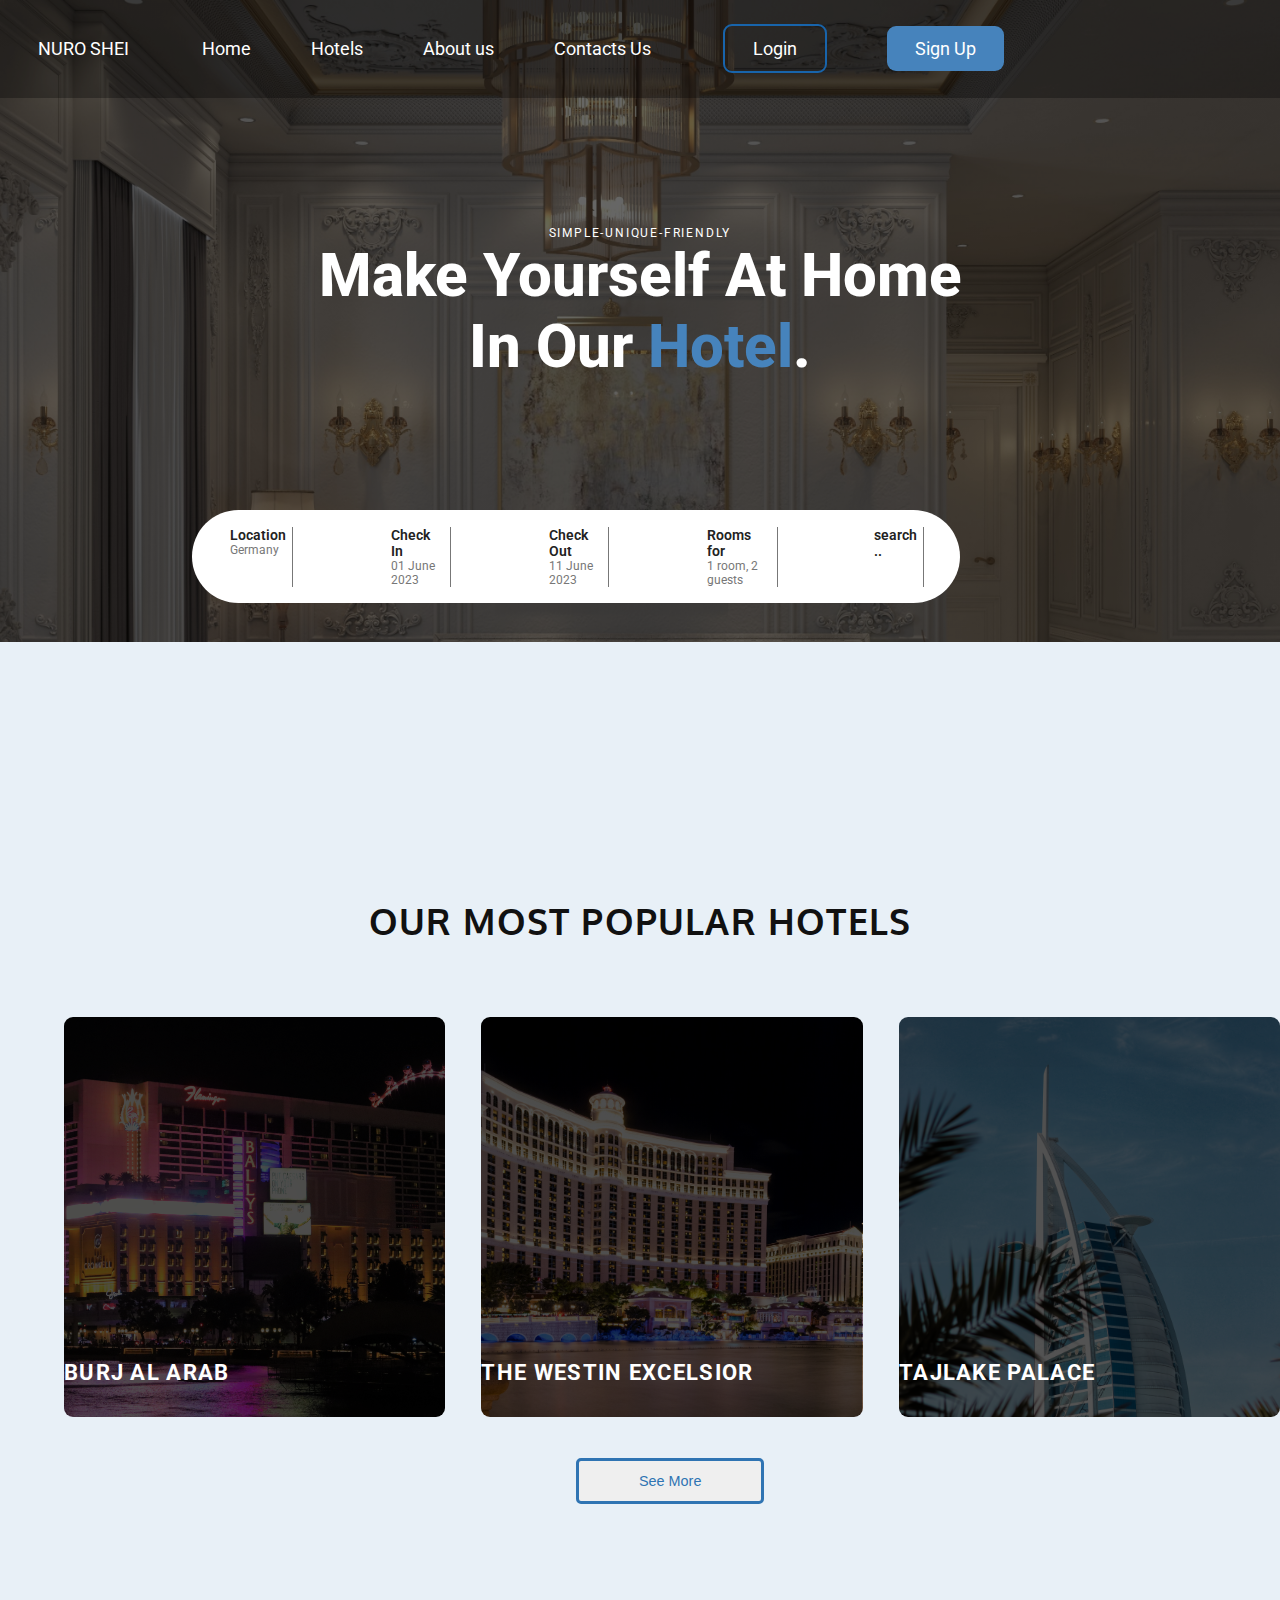
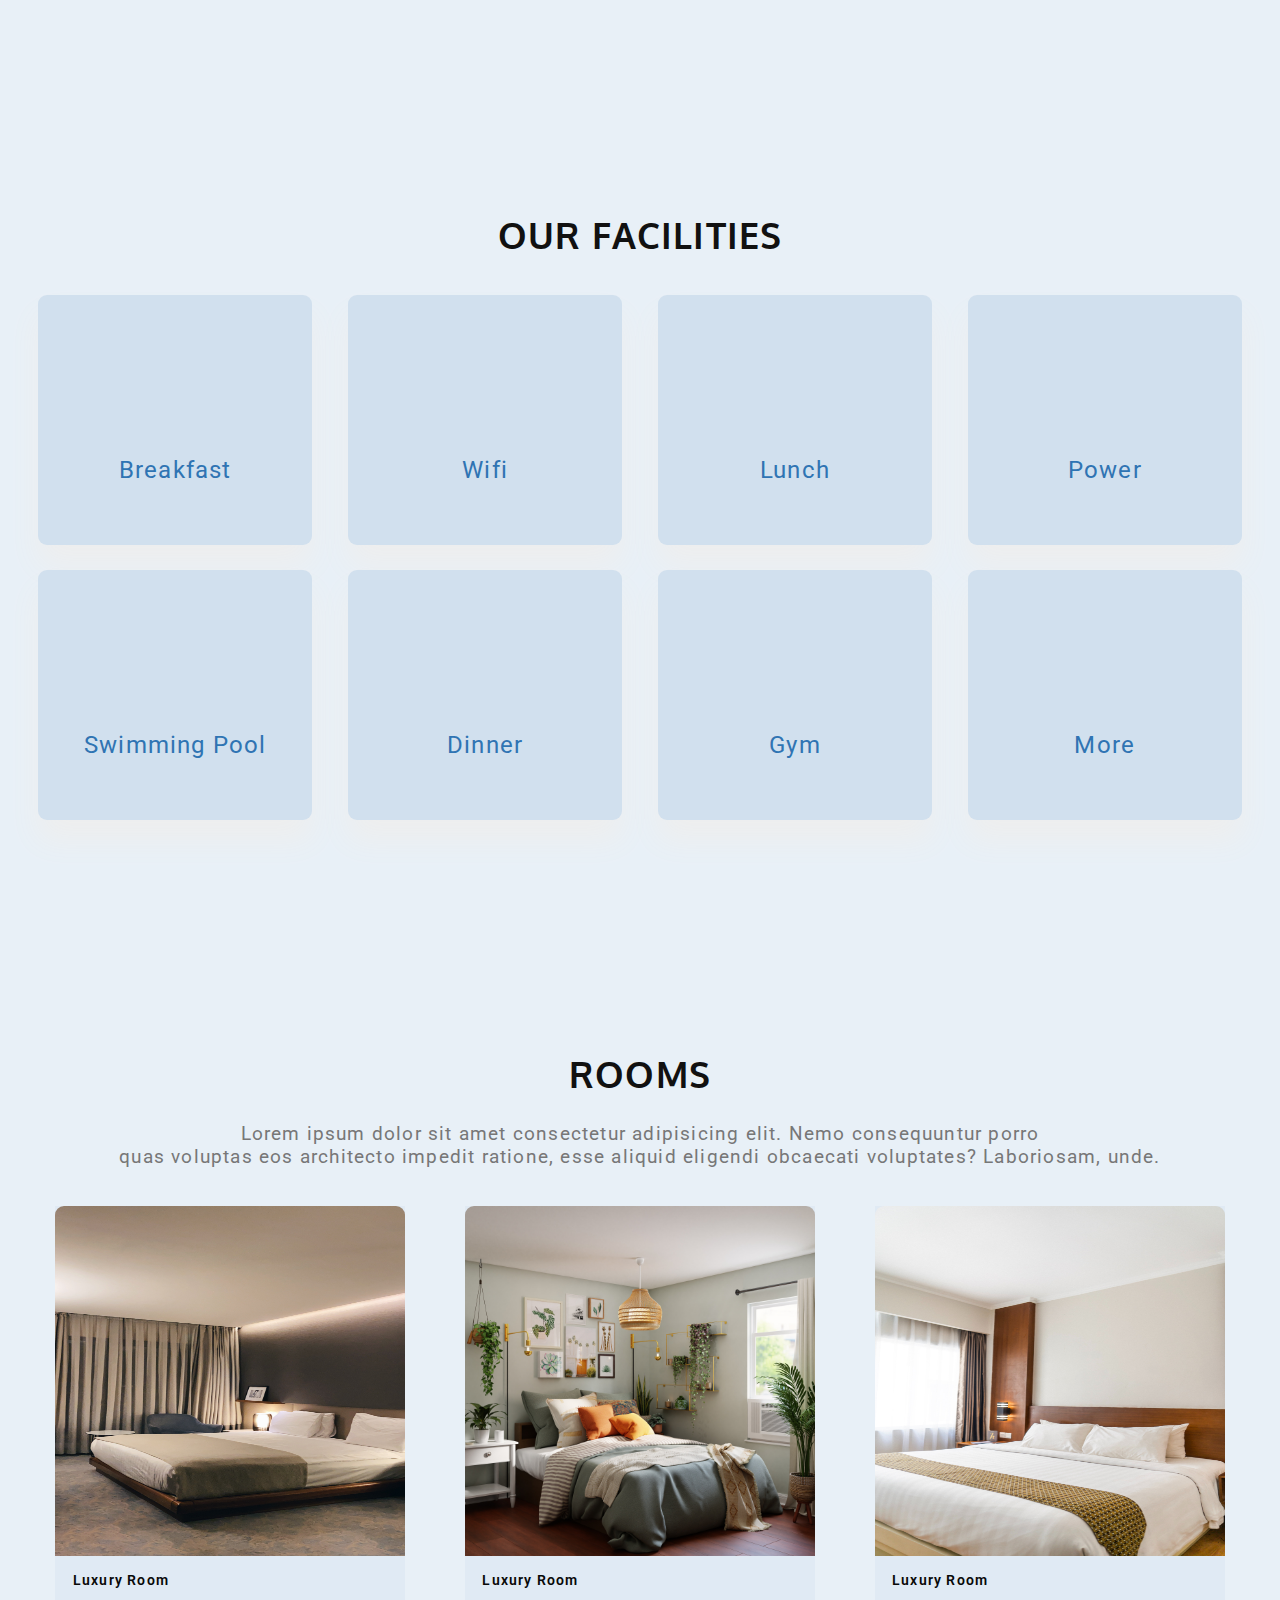
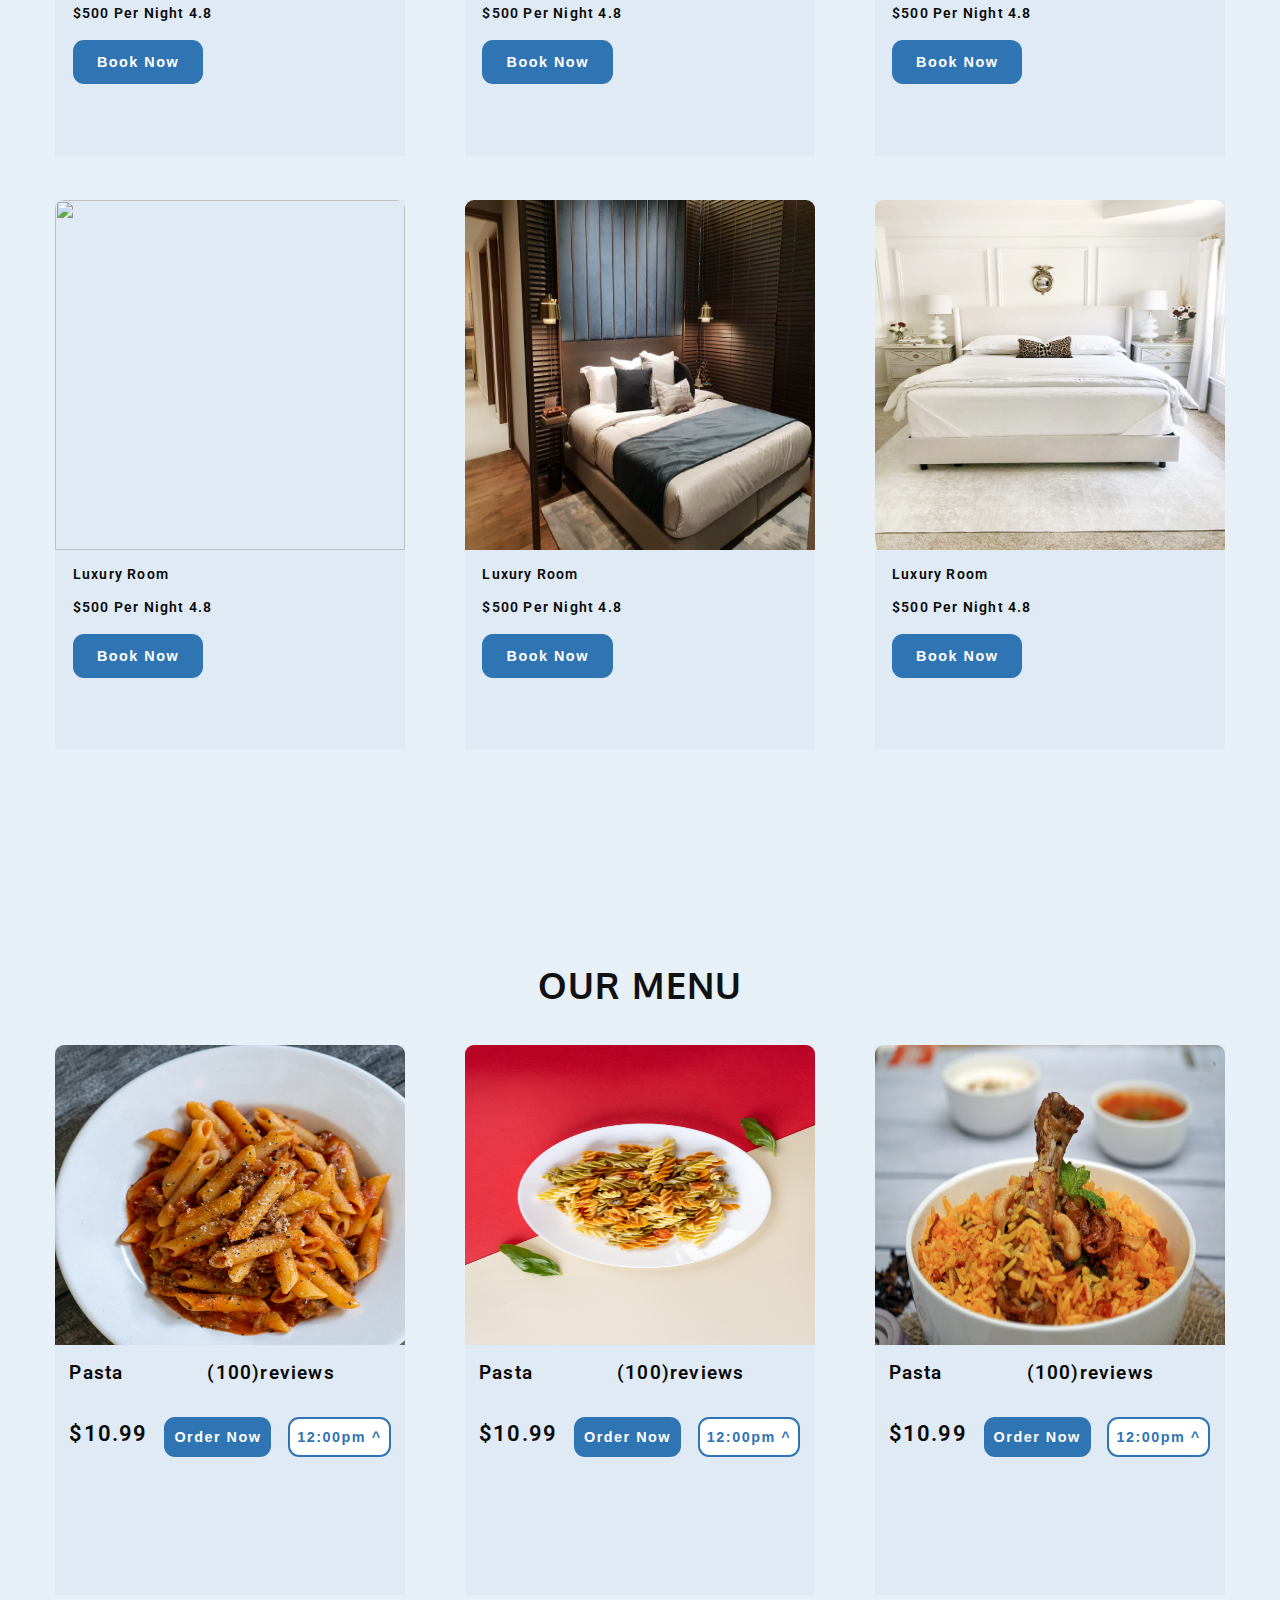
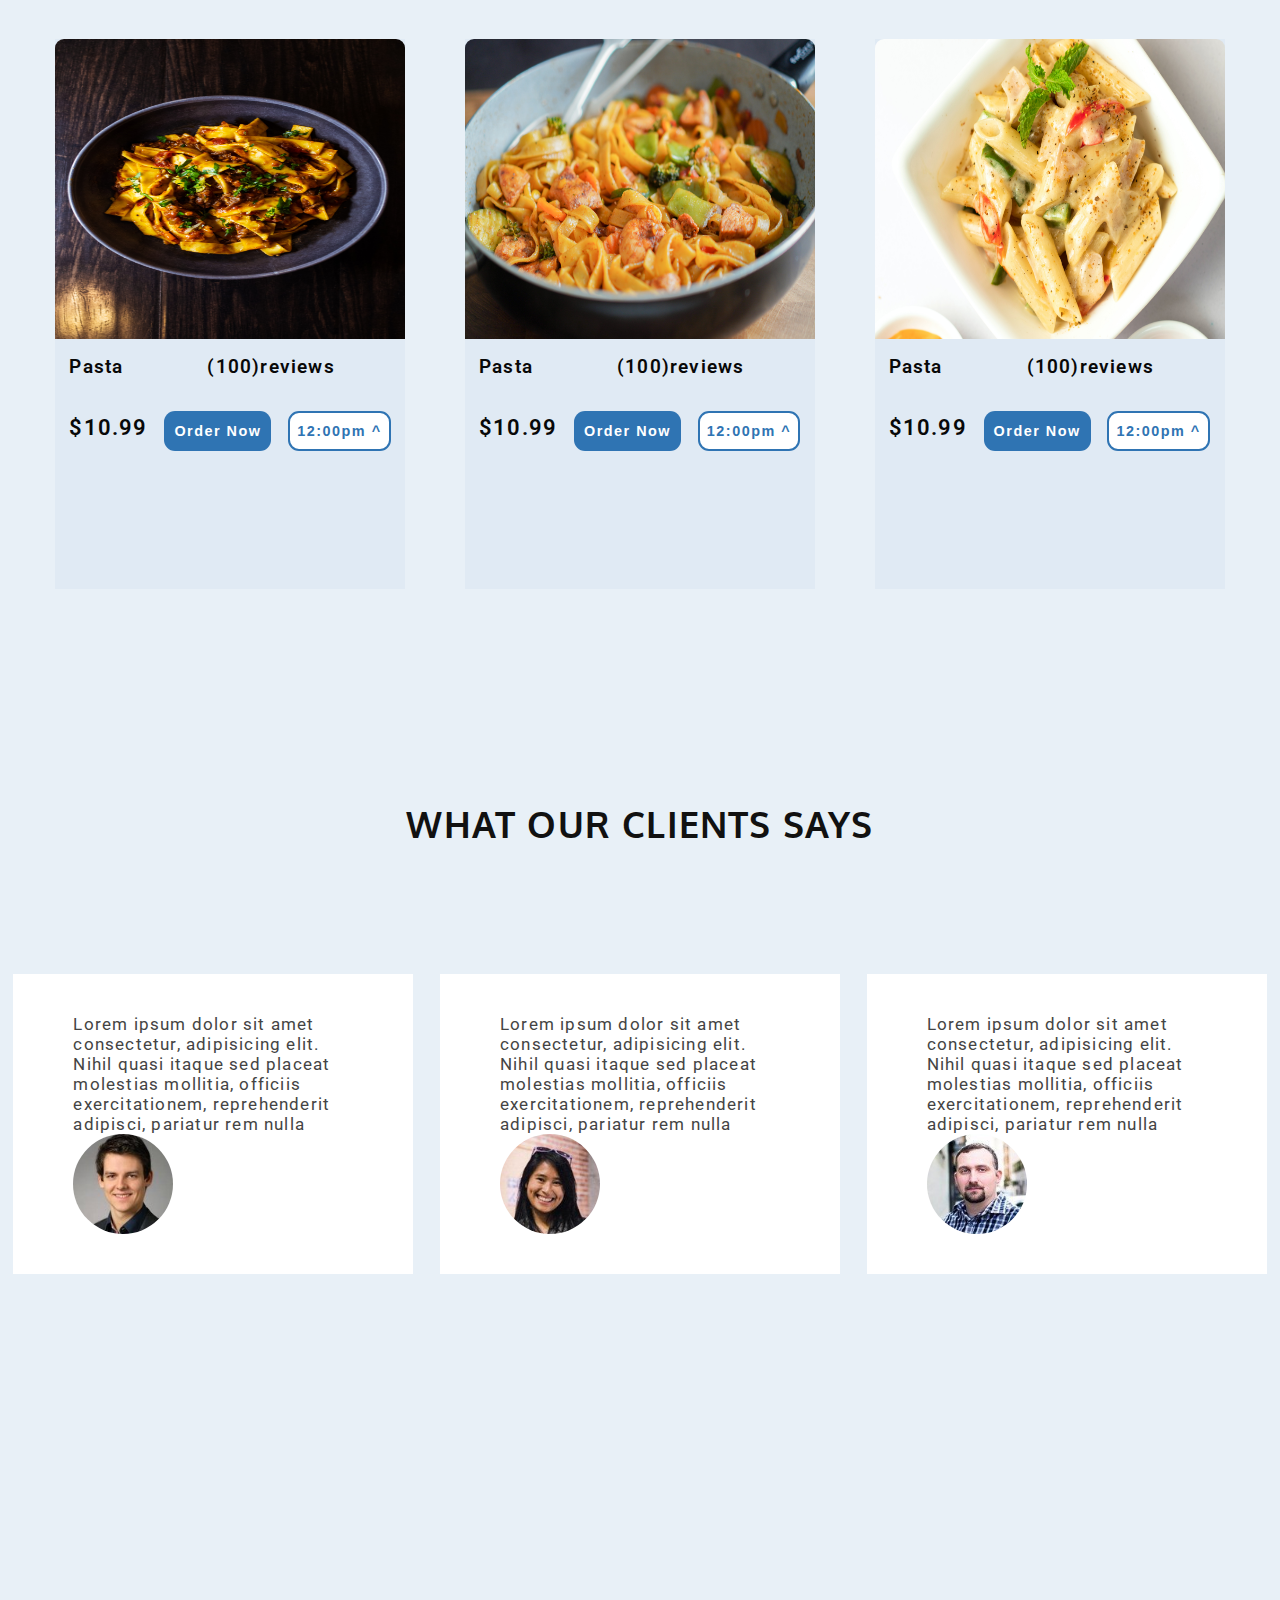
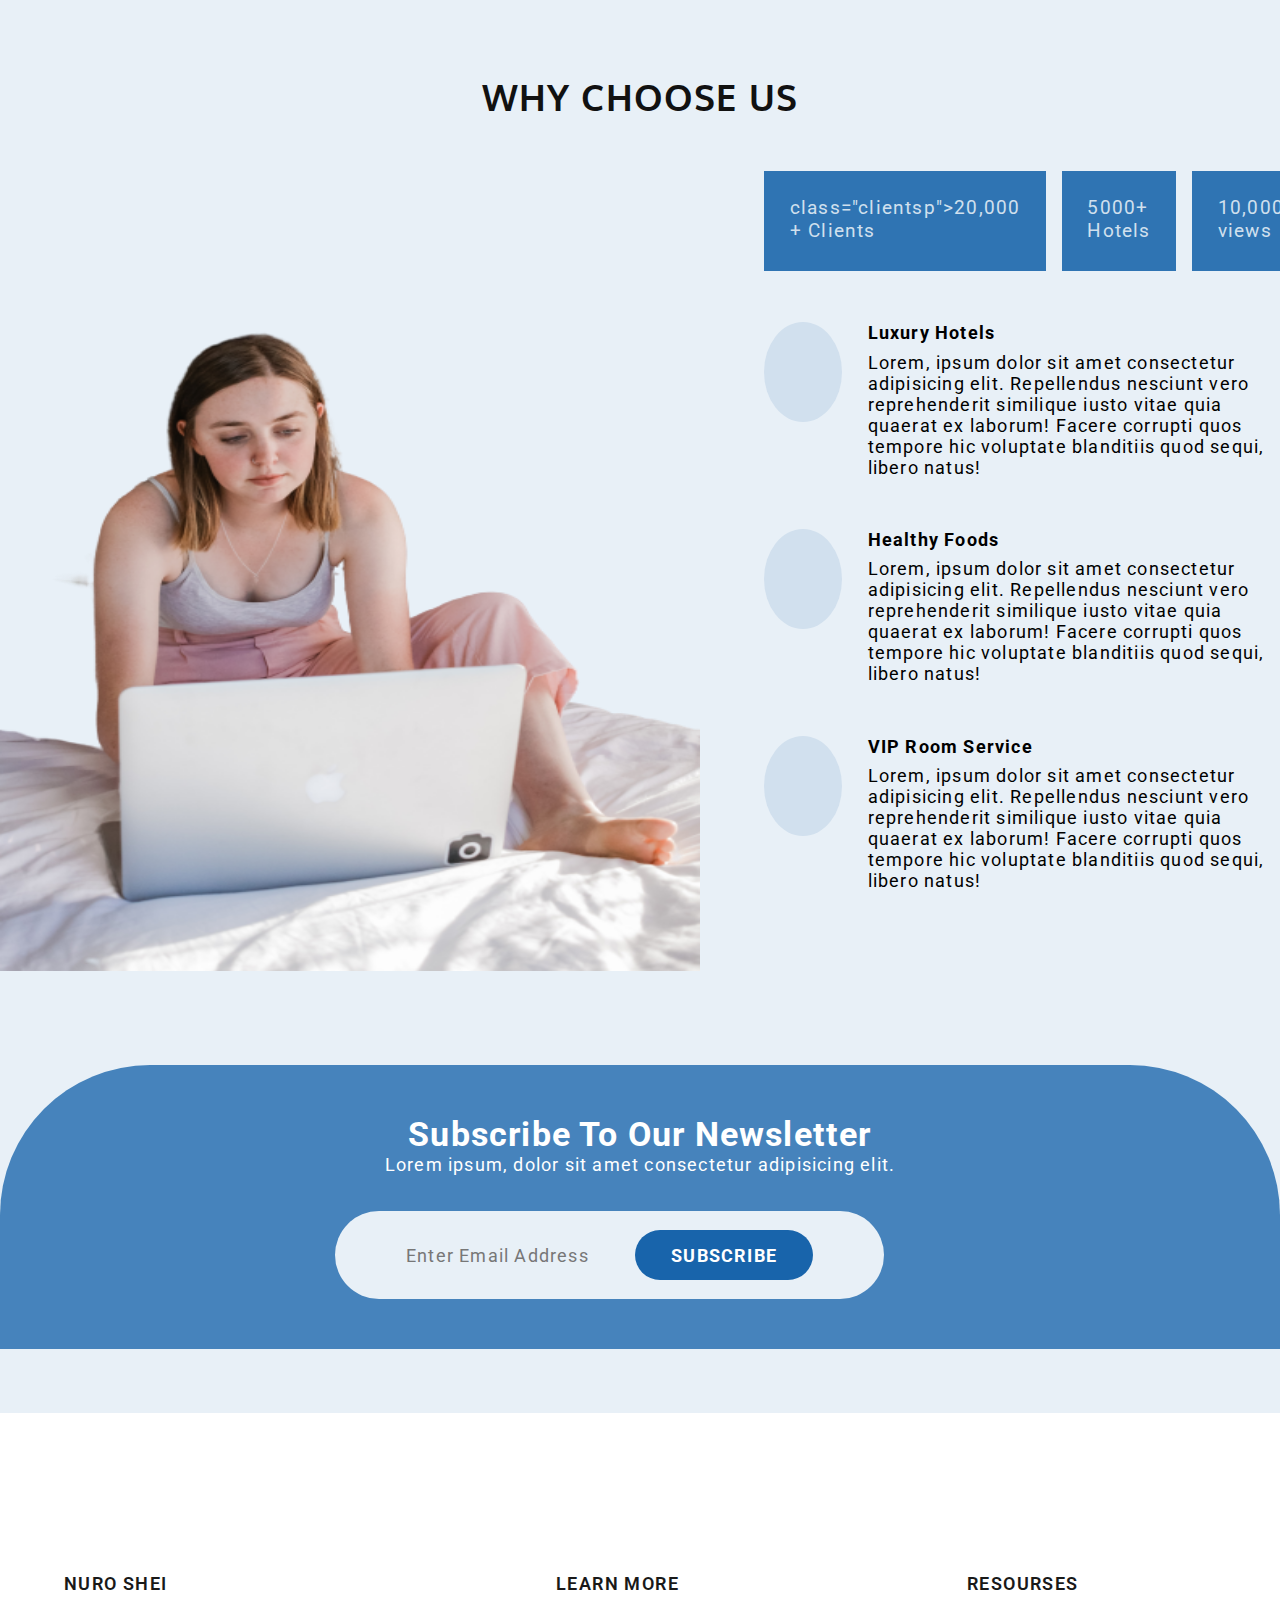
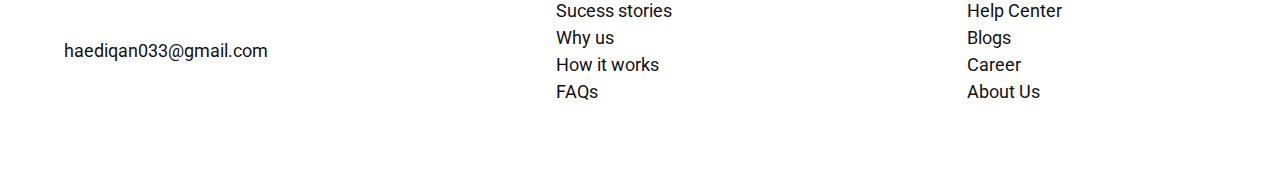
==== commit ce674512: "added about section" ====
--- a/index.html
+++ b/index.html
@@ -486,8 +486,8 @@
             <div class="users">
               <!-- <div class=""> -->
               <div>
-                <ion-icon name="happy-outline" class="icon"></ion-icon>
-                <p class="clientsp">20,000 + Clients</p>
+                <p><ion-icon name="happy-outline" class="icon"></ion-icon>
+                 class="clientsp">20,000 + Clients</p>
               </div>
               <div>
                 <p>5000+ Hotels</p>
--- a/styles/styles.css
+++ b/styles/styles.css
@@ -32,6 +32,36 @@
   font-size: 16px;
   background-color: #e8f0f7;
 }
+
+
+
+@media only screen and (max-width: 500px) {
+  body{
+    font-size: 7px !important;
+ 
+  }
+  .facility-image {
+    width: 50%;
+    height: 50%;
+  }
+  .food-image {
+    width: 100%;
+    height: 50%;
+  }
+  .content-box {
+    width: 300px;
+    gap: 15%;
+  }
+  .sec-aboutus p{
+    margin-right: auto;
+    margin-bottom: 40rem;
+    font-size: 15px !important;
+    gap: 1%;
+  }
+
+}
+
+
 .land-section {
   padding-bottom: 5%;
   background-image: linear-gradient(rgba(0, 0, 0, 0.6), rgba(0, 0, 0, 0.6)),
@@ -571,3 +601,12 @@
   margin-right: 3%;
 
 }
+
+/* --------------------------------------- */
+
+@media only screen and(min-width: 600px) {
+  .navigation-header{
+    background-color: red !important;
+  }
+
+}
--- a/styles/queries.css
+++ b/styles/queries.css
@@ -3,7 +3,7 @@
   body {
     margin: 0;
     height: 100%;
-    overflow-x: hidden;
+    /* overflow-x: hidden; */
     font-size: 12px;
   }
   .land-section {
@@ -22,18 +22,13 @@
   .hotels {
     gap: 3%;
   }
-
   .about-hotels {
     font-size: 20px;
   }
   .section-hotels {
     font-size: 3rem;
   }
-  .facilities {
-    grid-template-columns: repeat(2, 1fr);
-    column-gap: 3%;
-    margin-left: 3%;
-  }
+
   .food-review,
   .order-btn {
     margin-left: 4%;
@@ -50,24 +45,7 @@
   .rooms {
     margin-top: 18%;
   }
-  .facility-rooms {
-    column-gap: 5%;
-    display: grid;
-    grid-template-columns: repeat(2, 1fr);
-  }
-  .food-box {
-    grid-template-columns: repeat(2, 1fr);
-    margin-left: 3%;
-  }
-  .section-testimonials {
-    grid-template-columns: repeat(1, 3fr);
-    font-size: 18px;
-    gap: 5%;
-  }
-  .section-choose {
-    display: flex;
-    flex-direction: column;
-  }
+
   .section-choose img {
     width: 700px;
     height: 800px;
@@ -104,7 +82,7 @@
   }
   .navigation-header ul {
     font-size: 14px;
-    gap: 3%;
+    gap: 6%;
   }
   .login,
   .sign-up {
@@ -128,10 +106,33 @@
   .dir-icons {
     margin-top: 18%;
   }
+  .food-box {
+    grid-template-columns: repeat(2, 1fr);
+    margin-left: 3%;
+  }
+  .facilities {
+    grid-template-columns: repeat(2, 1fr);
+    column-gap: 3%;
+    margin-left: 3%;
+  }
+  .section-testimonials {
+    grid-template-columns: repeat(1, 3fr);
+    font-size: 18px;
+    gap: 5%;
+  }
+  .section-choose {
+    display: flex;
+    flex-direction: column;
+  }
+  .facility-rooms {
+    column-gap: 5%;
+    display: grid;
+    grid-template-columns: repeat(2, 1fr);
+  }
 }
 @media (max-width: 650px) {
   .facility-image {
-    width: 50%;
+    width: 100%;
     height: 50%;
   }
   .food-image {
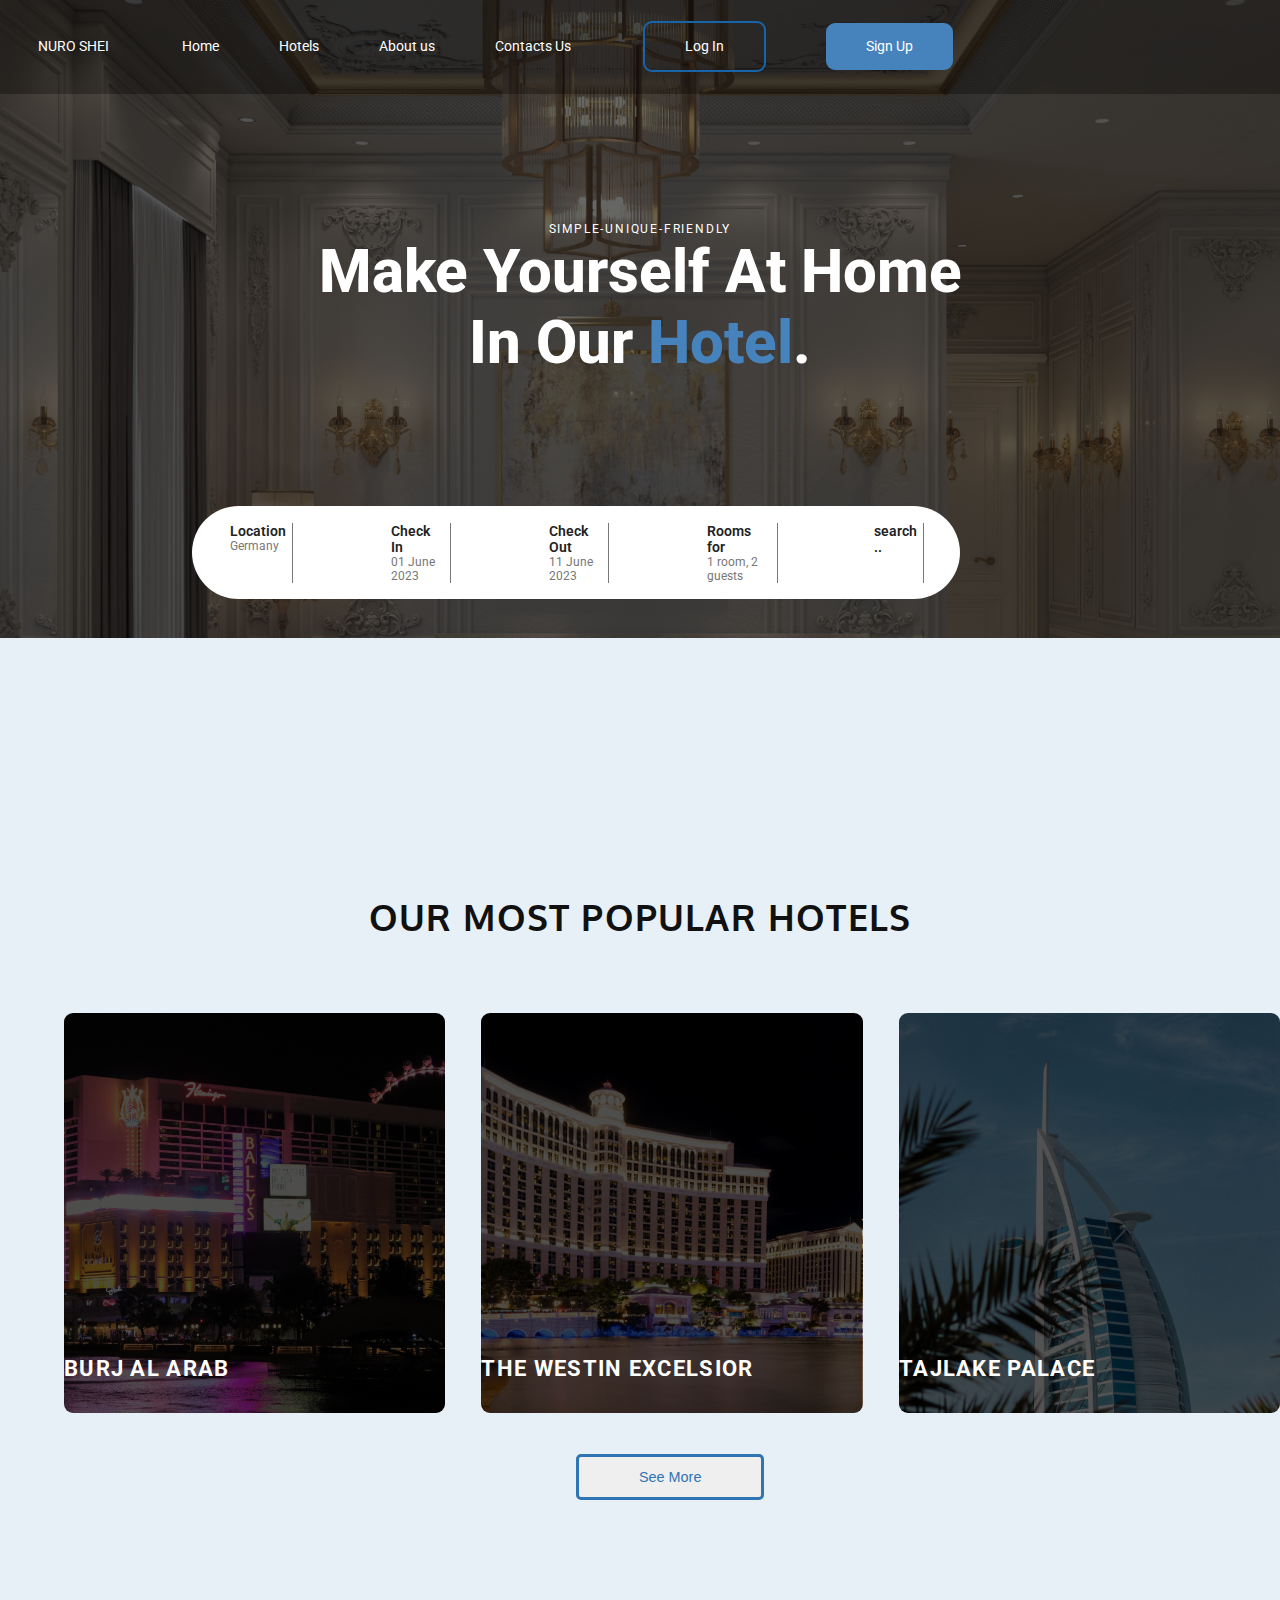
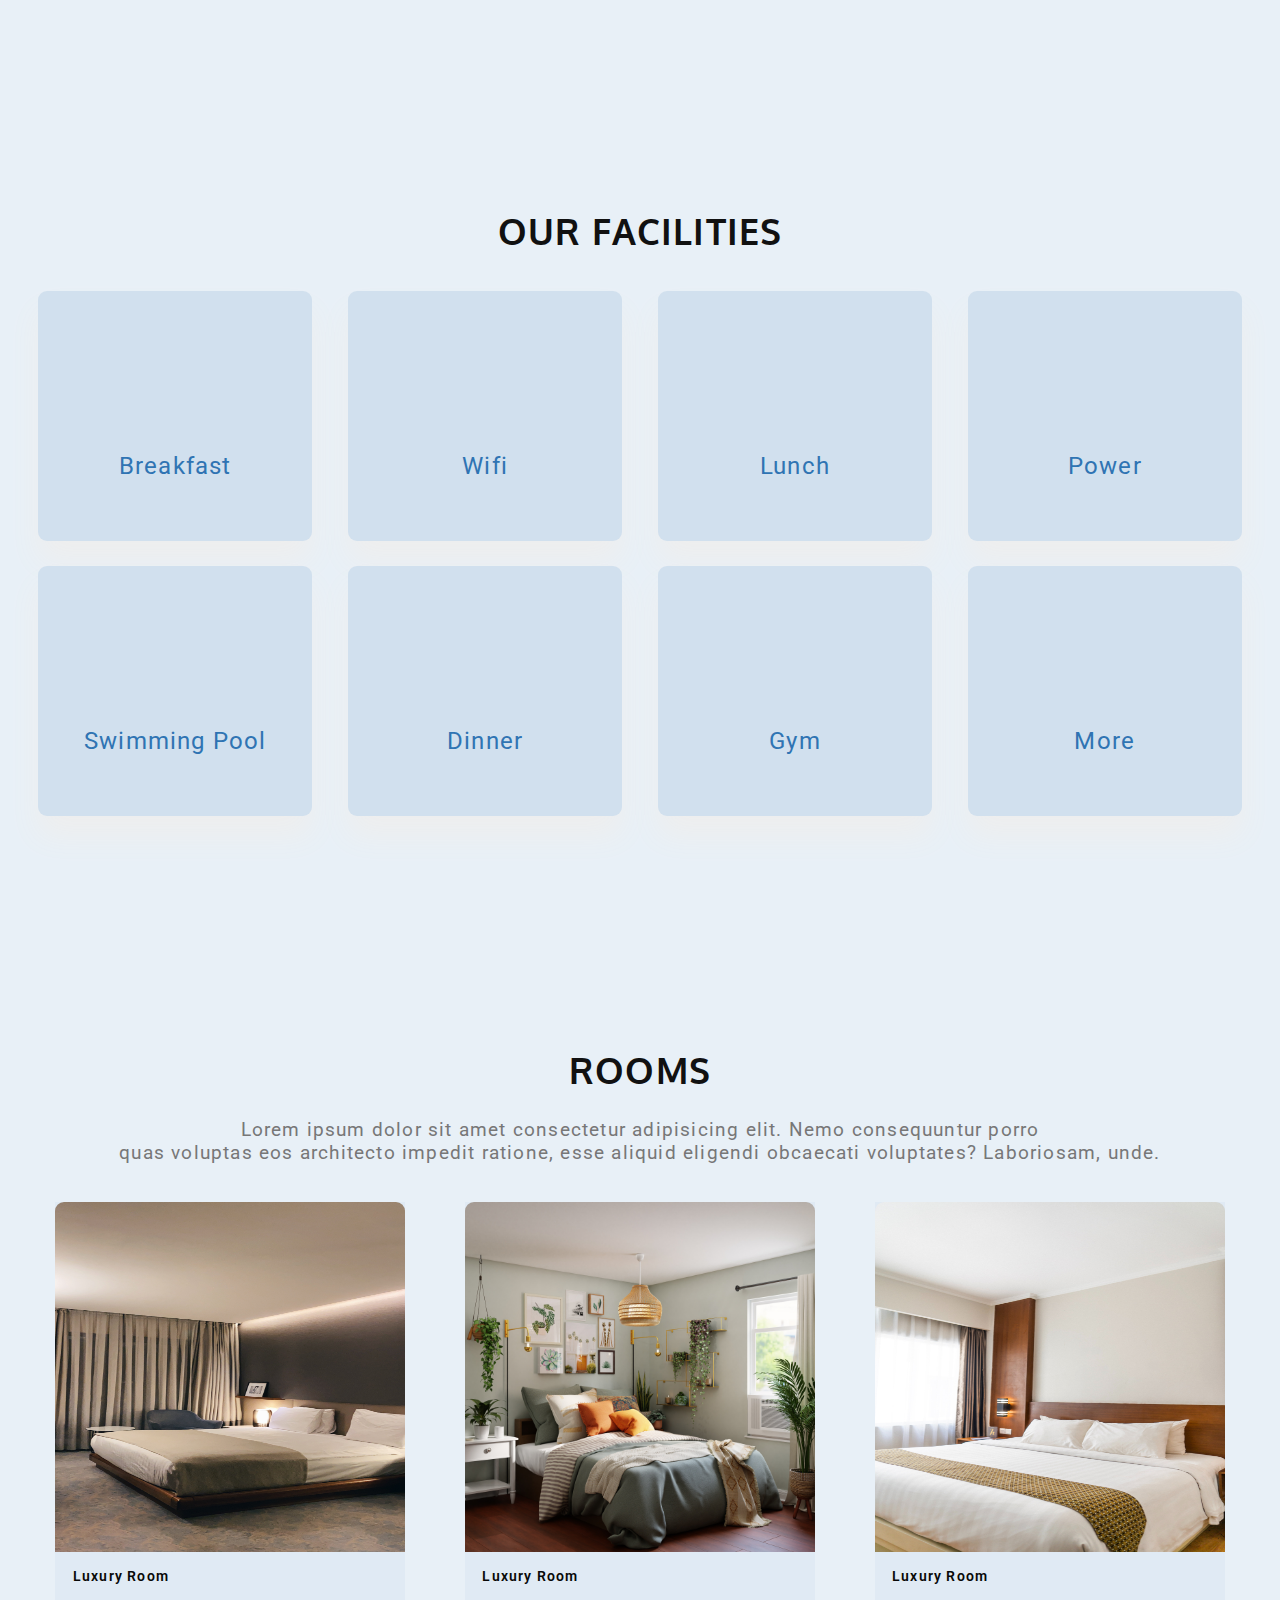
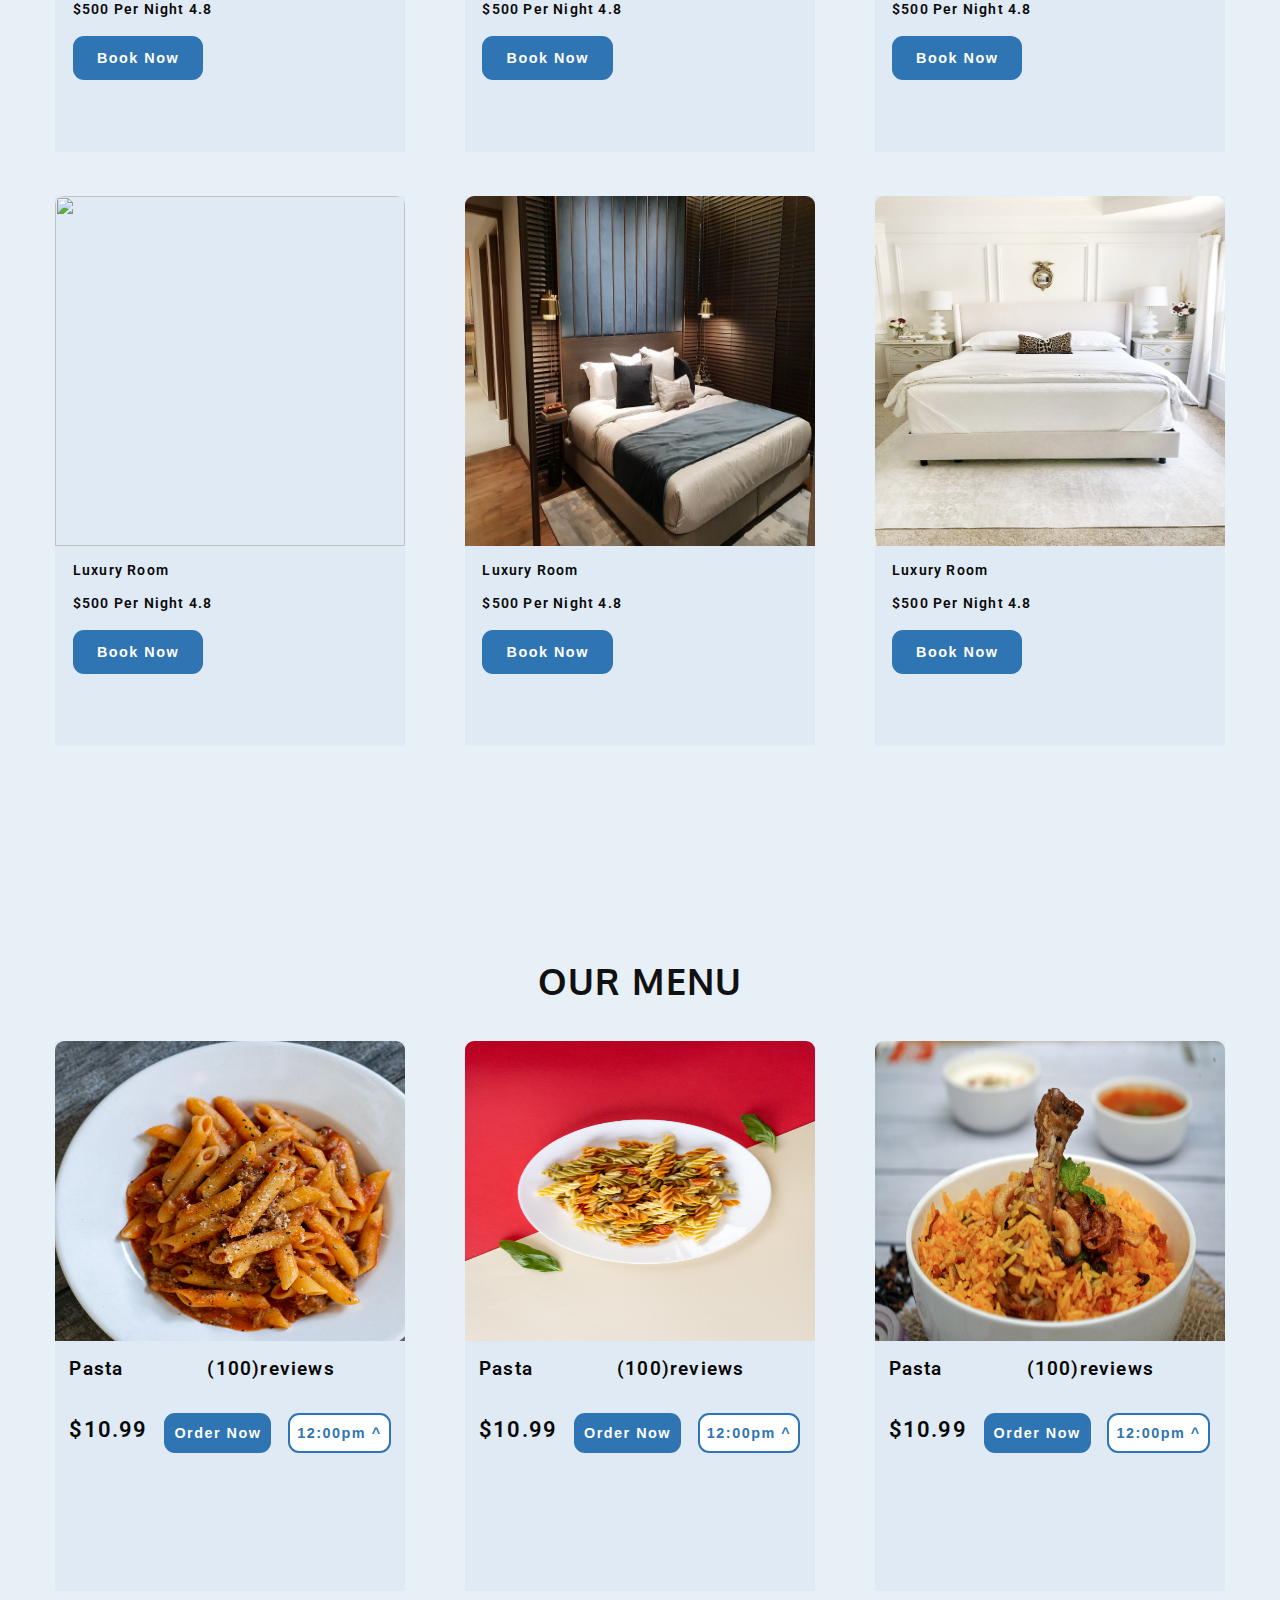
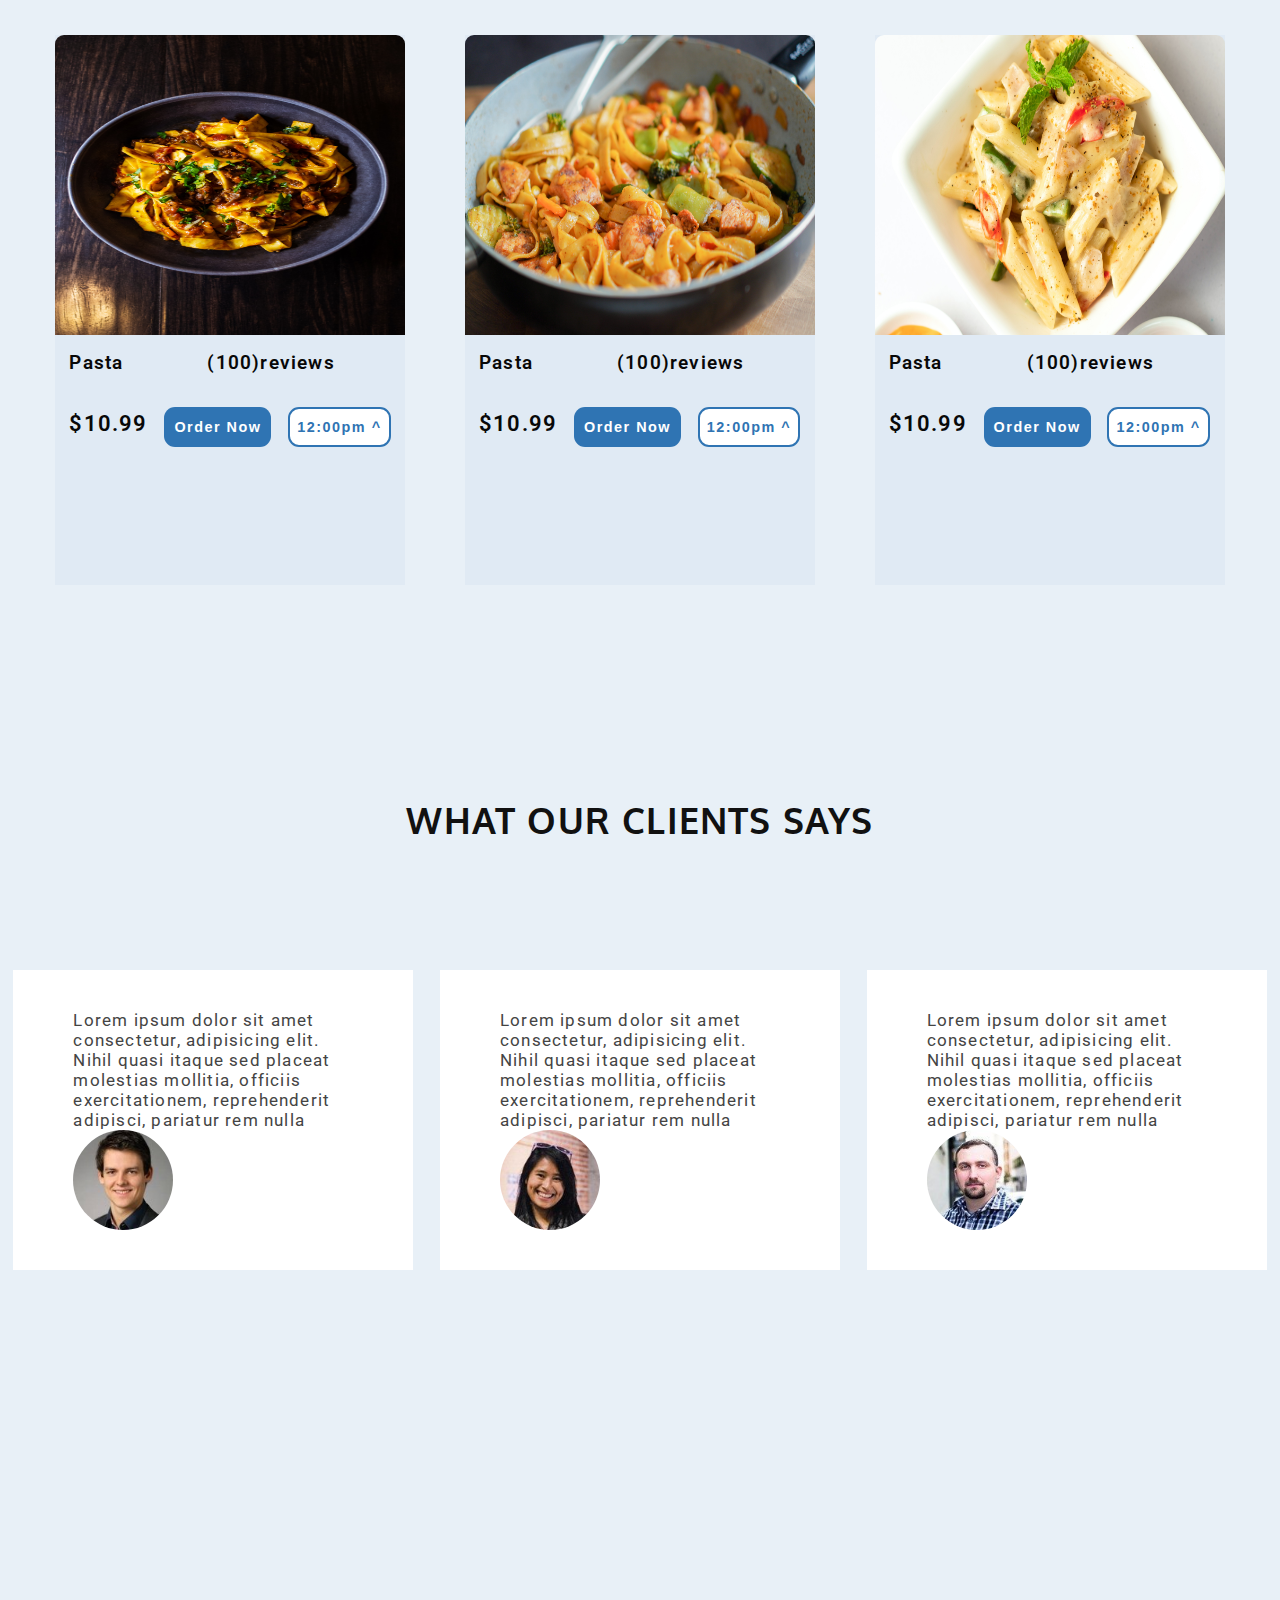
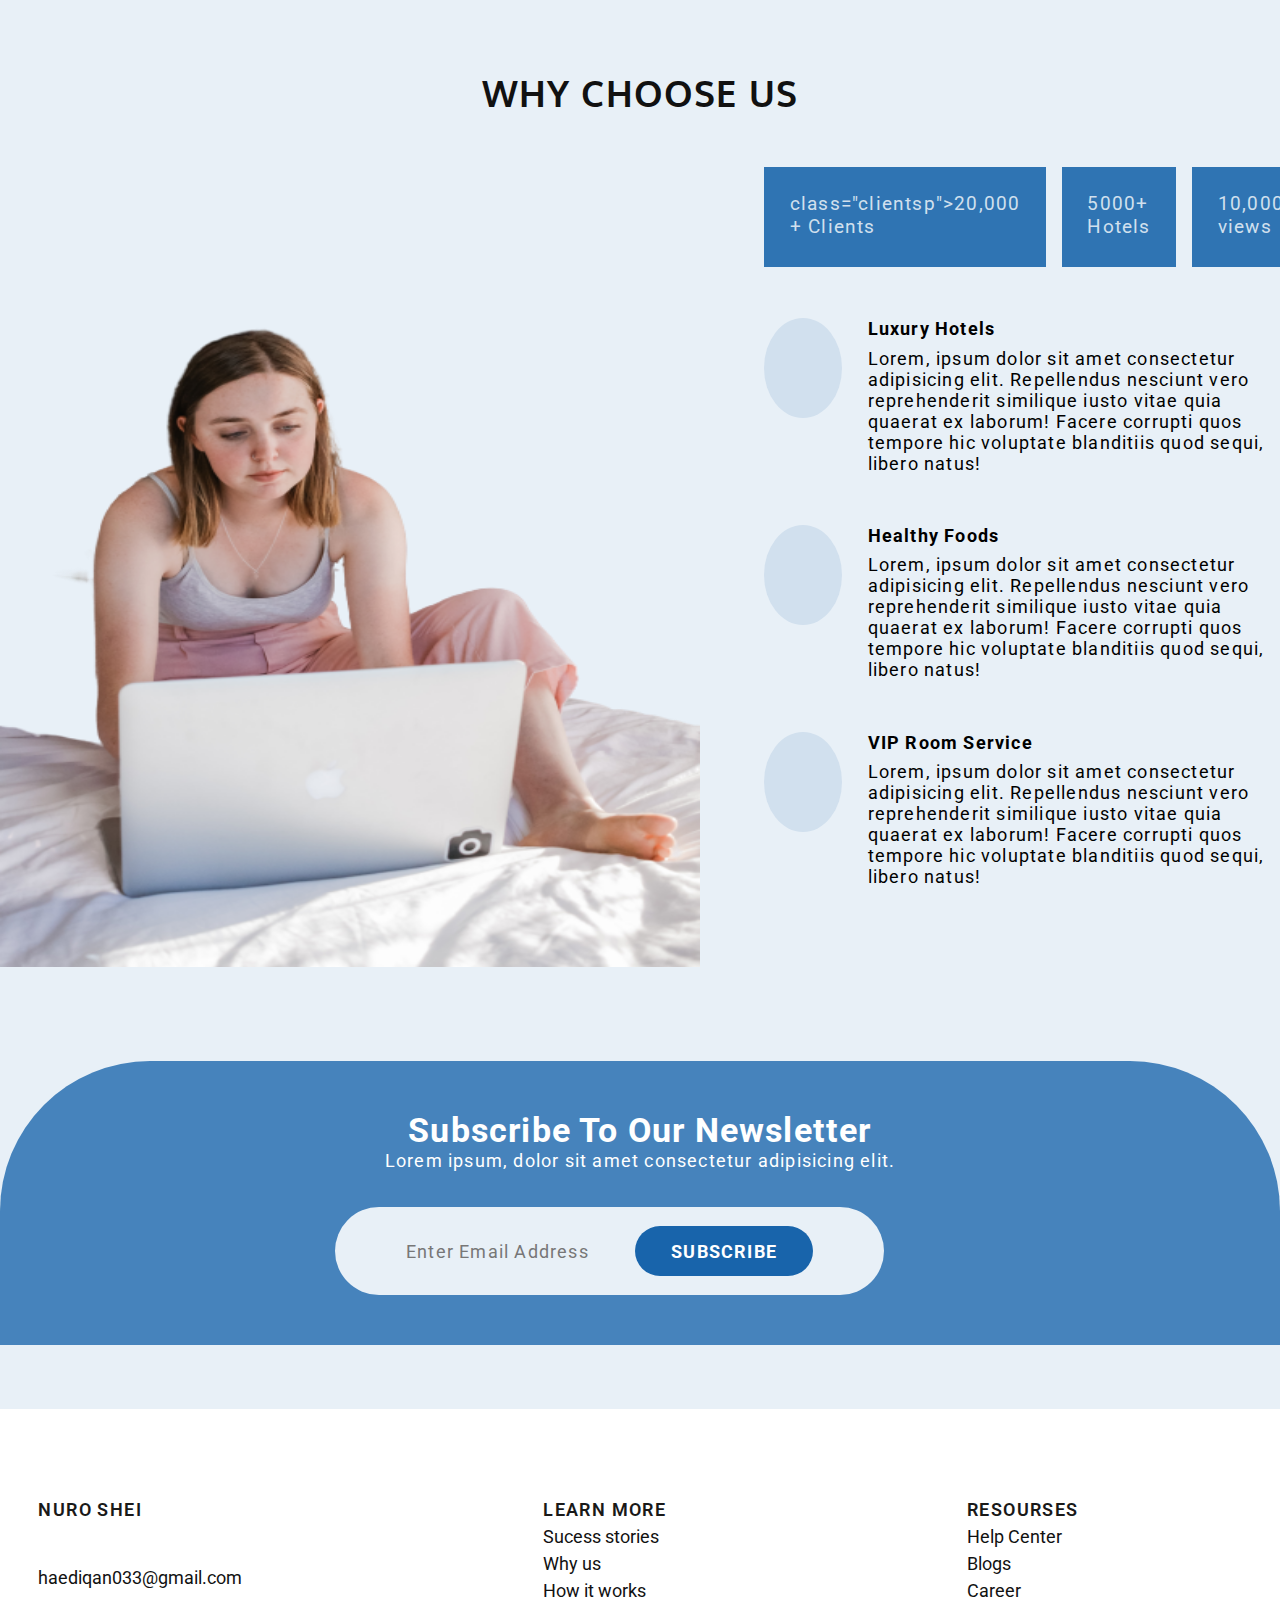
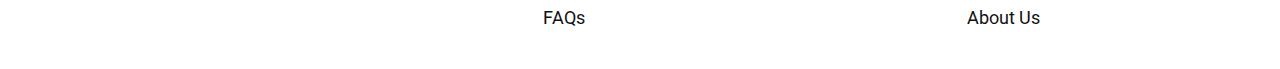
==== commit 2fa1e5b6: "Added contact page" ====
--- a/index.html
+++ b/index.html
@@ -34,7 +34,7 @@
             <li><a href="./hotels.html">Hotels</a></li>
             <li><a href="./aboutus.html">About us</a></li>
             <li><a href="./contact.html">Contacts Us</a></li>
-            <li><a href="#" class="login">Login</a></li>
+            <li><a href="#" class="login">Log In</a></li>
             <li><a href="#" class="sign-up">Sign Up</a></li>
           </ul>
         </nav>
--- a/styles/styles.css
+++ b/styles/styles.css
@@ -35,11 +35,7 @@
 
 
 
-@media only screen and (max-width: 500px) {
-  body{
-    font-size: 7px !important;
- 
-  }
+@media only screen and (max-width: 900px) {
   .facility-image {
     width: 50%;
     height: 50%;
@@ -53,8 +49,9 @@
     gap: 15%;
   }
   .sec-aboutus p{
-    margin-right: auto;
-    margin-bottom: 40rem;
+    font-size: 14px;
+    margin-right: 2px;
+    margin-bottom: 300rem;
     font-size: 15px !important;
     gap: 1%;
   }
@@ -107,7 +104,7 @@
 }
 .login,
 .sign-up {
-  padding: 12px 28px;
+  /* padding: 5% 10%; */
   border: 2px solid #1864ab;
   border-radius: 9px;
 }
@@ -472,14 +469,14 @@
 }
 footer {
   background-color: #ffffff;
-  padding: 5%;
+  padding: 3%;
   font-size: 1.5rem;
   line-height: 1.5;
 }
 .footer {
   display: flex;
   gap: 25%;
-  margin-top: 8%;
+  margin-top: 4%;
 }
 .footer ul {
   list-style: none;
@@ -587,26 +584,36 @@
   margin-left: 4%;
 }
 .sec-aboutus p{
-  margin-right: 10rem;
+  margin-right: 15rem;
   margin-bottom: 8%;
+}
+.sign-up,
+.login{
+  padding: 15px 40px;
+}
+.navigation-header ul{
+  /* gap: 0; */
+  font-size: 1.2rem;
+}
+.navigation-header li:nth-child(1) {
+  margin-right: 5px;
+  /* color: #0c3256; */
+}
+.navigation-header li:nth-child(6) {
+  margin-left: 5px;
 }
 .img1-sec,
 .img3-sec{
+  width: 40%;
+  height: 40%;
   border-top-left-radius: 40%;
     border-bottom-right-radius: 40%;
 }
 .img2-sec{
+  width: 40%;
+  height: 40%;
   border-top-right-radius: 40%;
   border-bottom-left-radius: 40%;
   margin-right: 3%;
 
-}
-
-/* --------------------------------------- */
-
-@media only screen and(min-width: 600px) {
-  .navigation-header{
-    background-color: red !important;
-  }
-
-}
+}--- a/styles/queries.css
+++ b/styles/queries.css
@@ -82,11 +82,8 @@
   }
   .navigation-header ul {
     font-size: 14px;
-    gap: 6%;
-  }
-  .login,
-  .sign-up {
-    padding: 10px 16px;
+    gap: 4%;
+    overflow: hidden;
   }
   .check-Ins {
     gap: 1%;
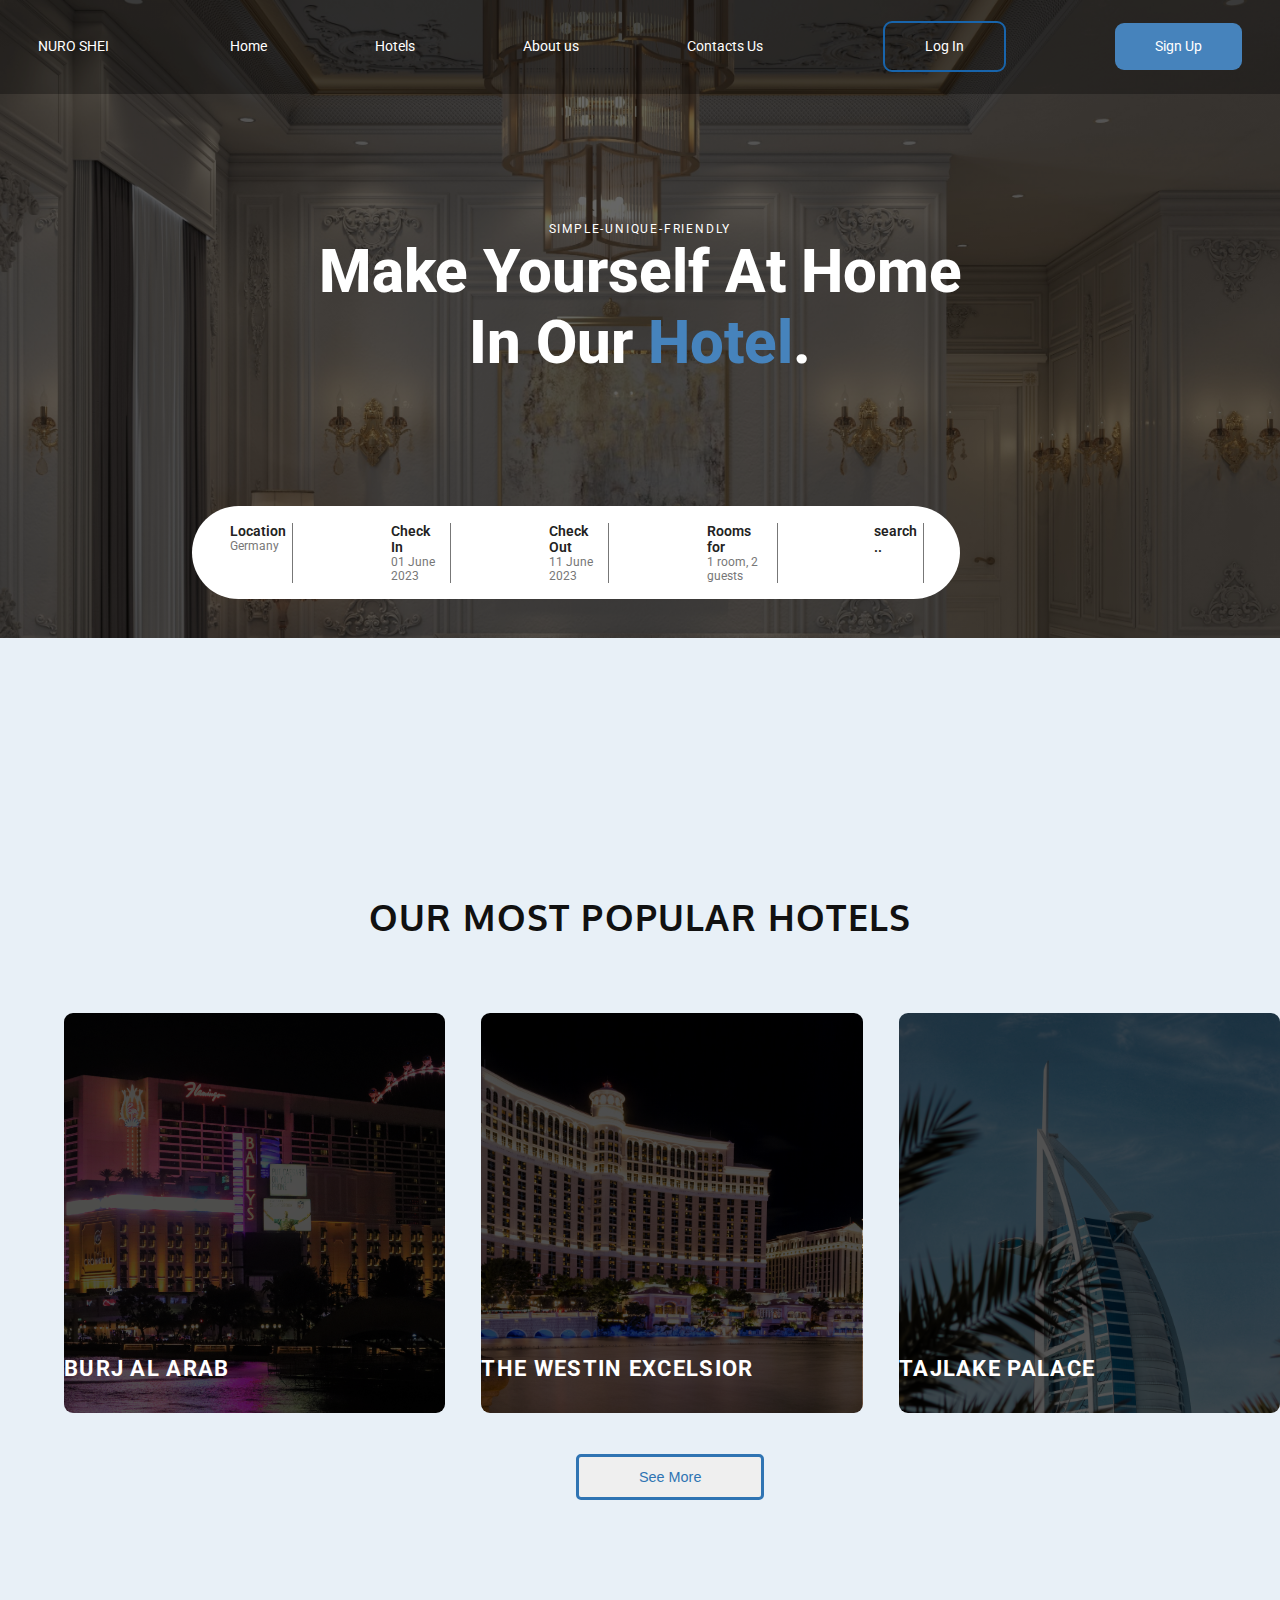
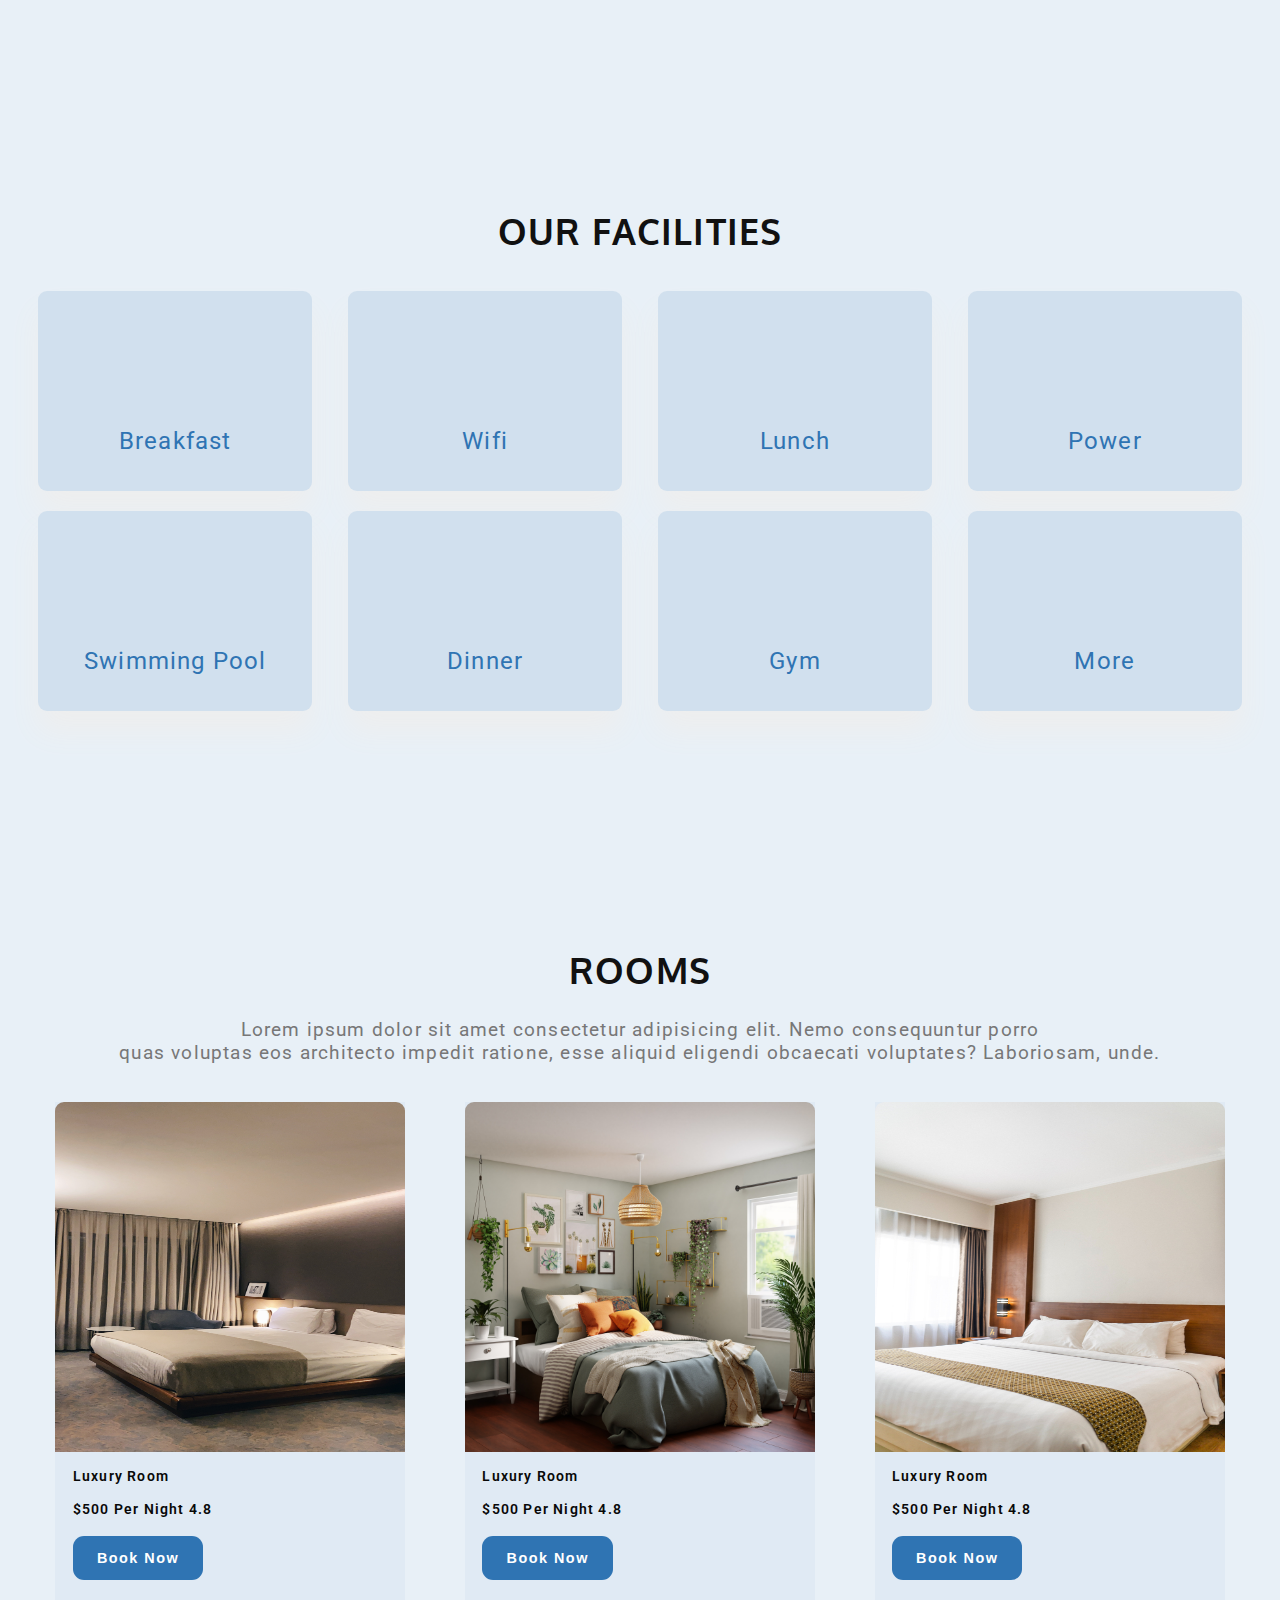
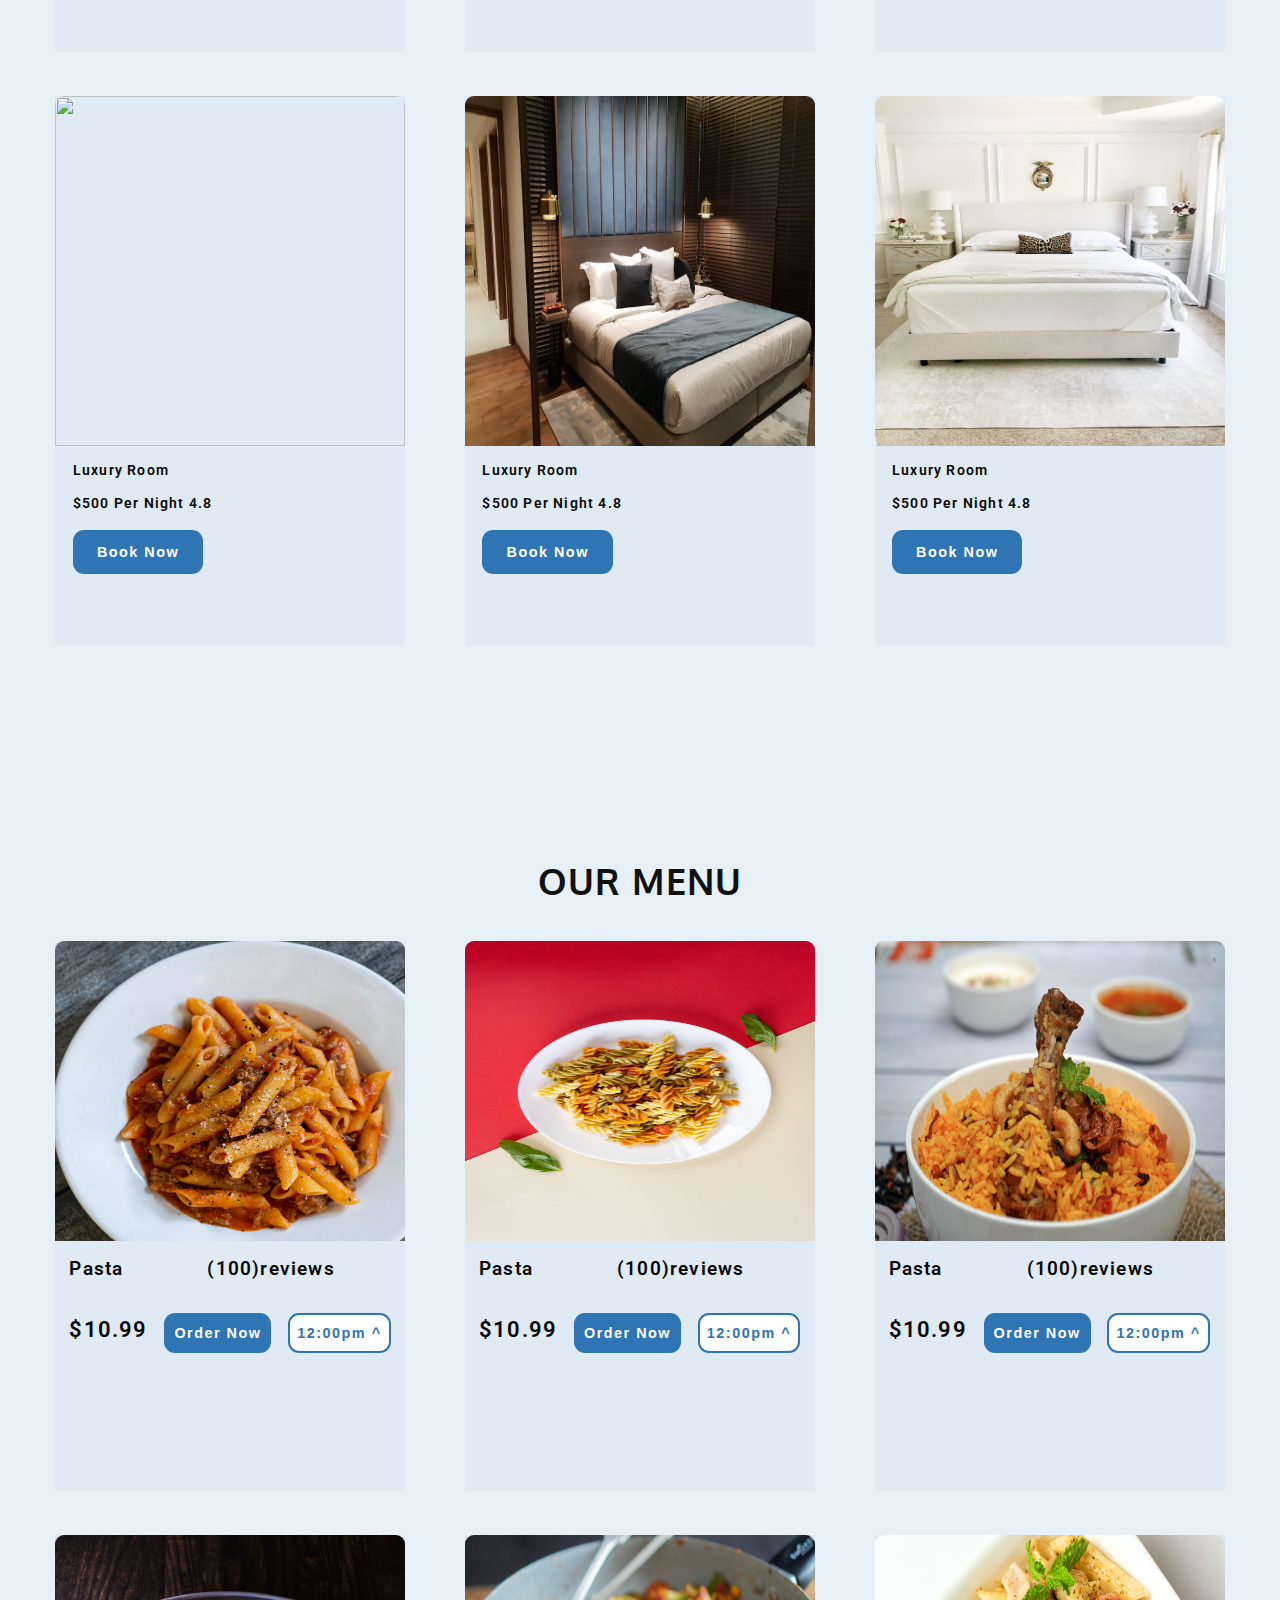
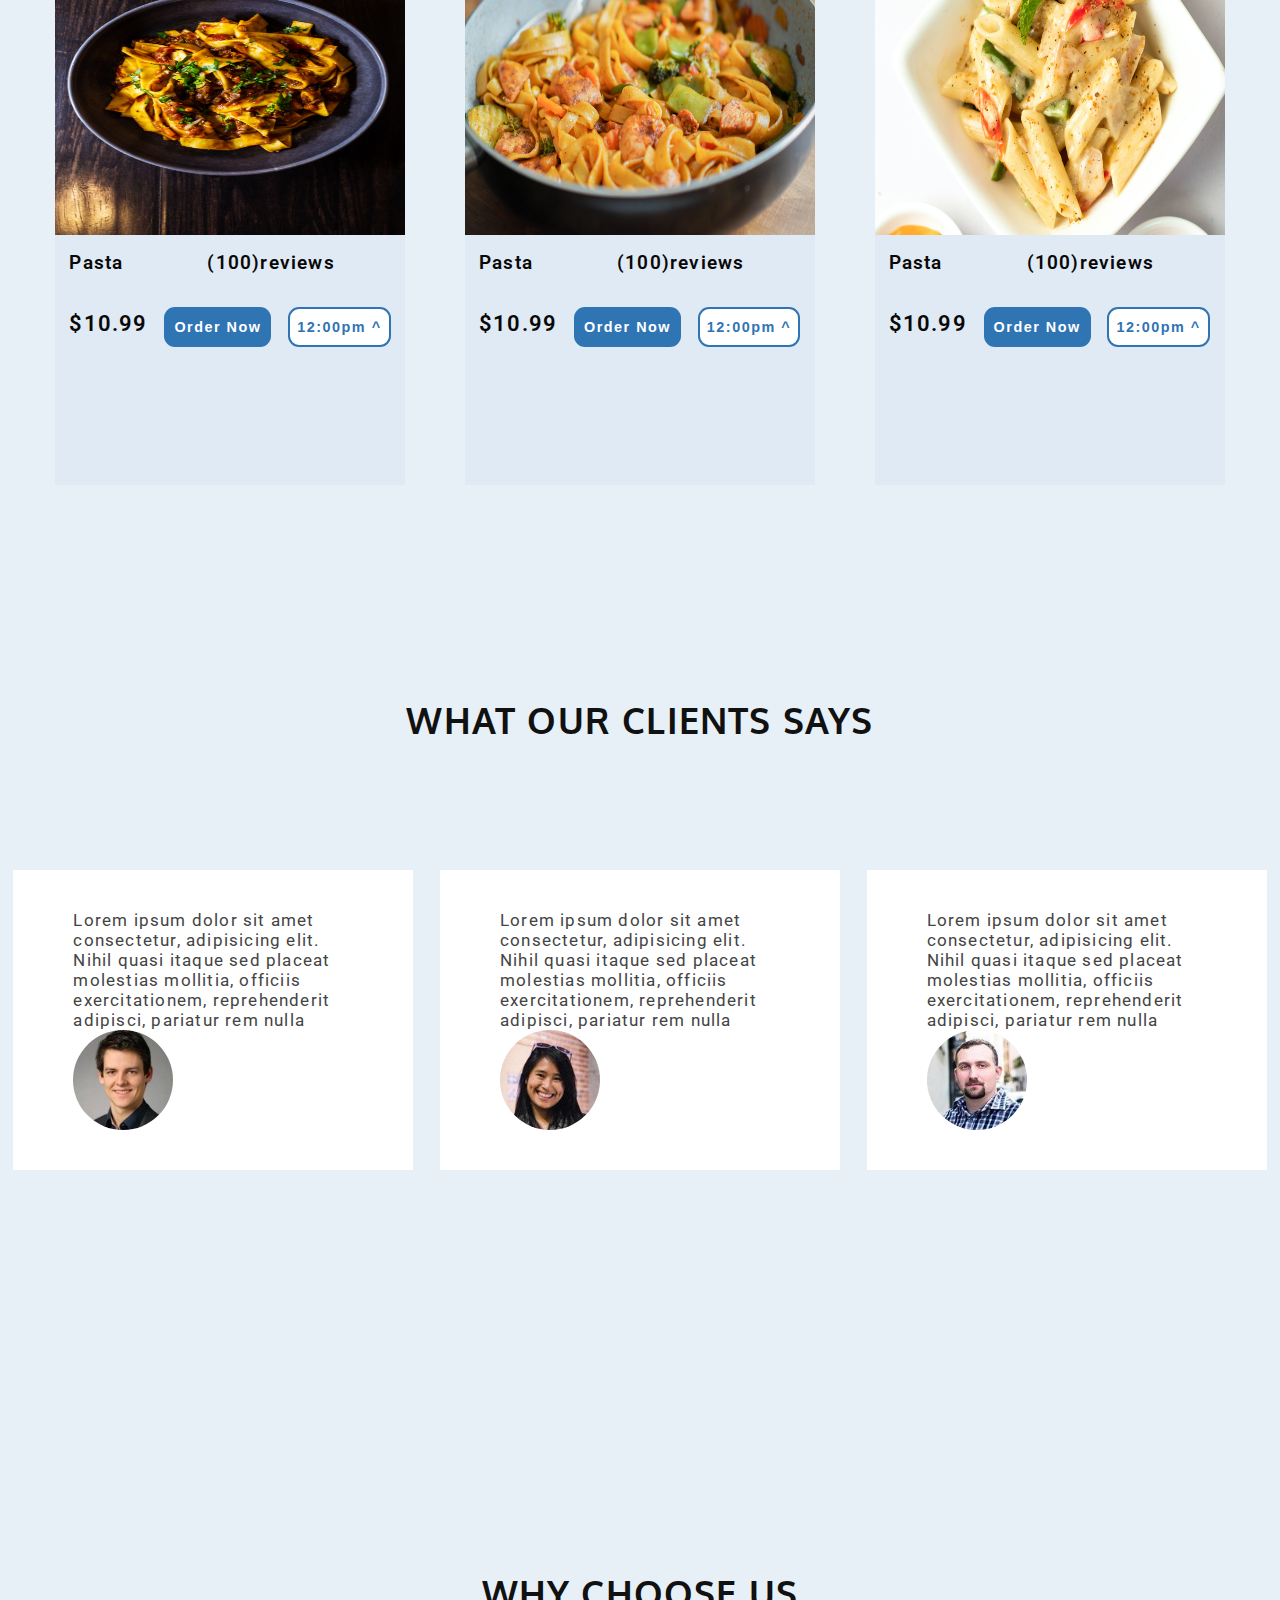
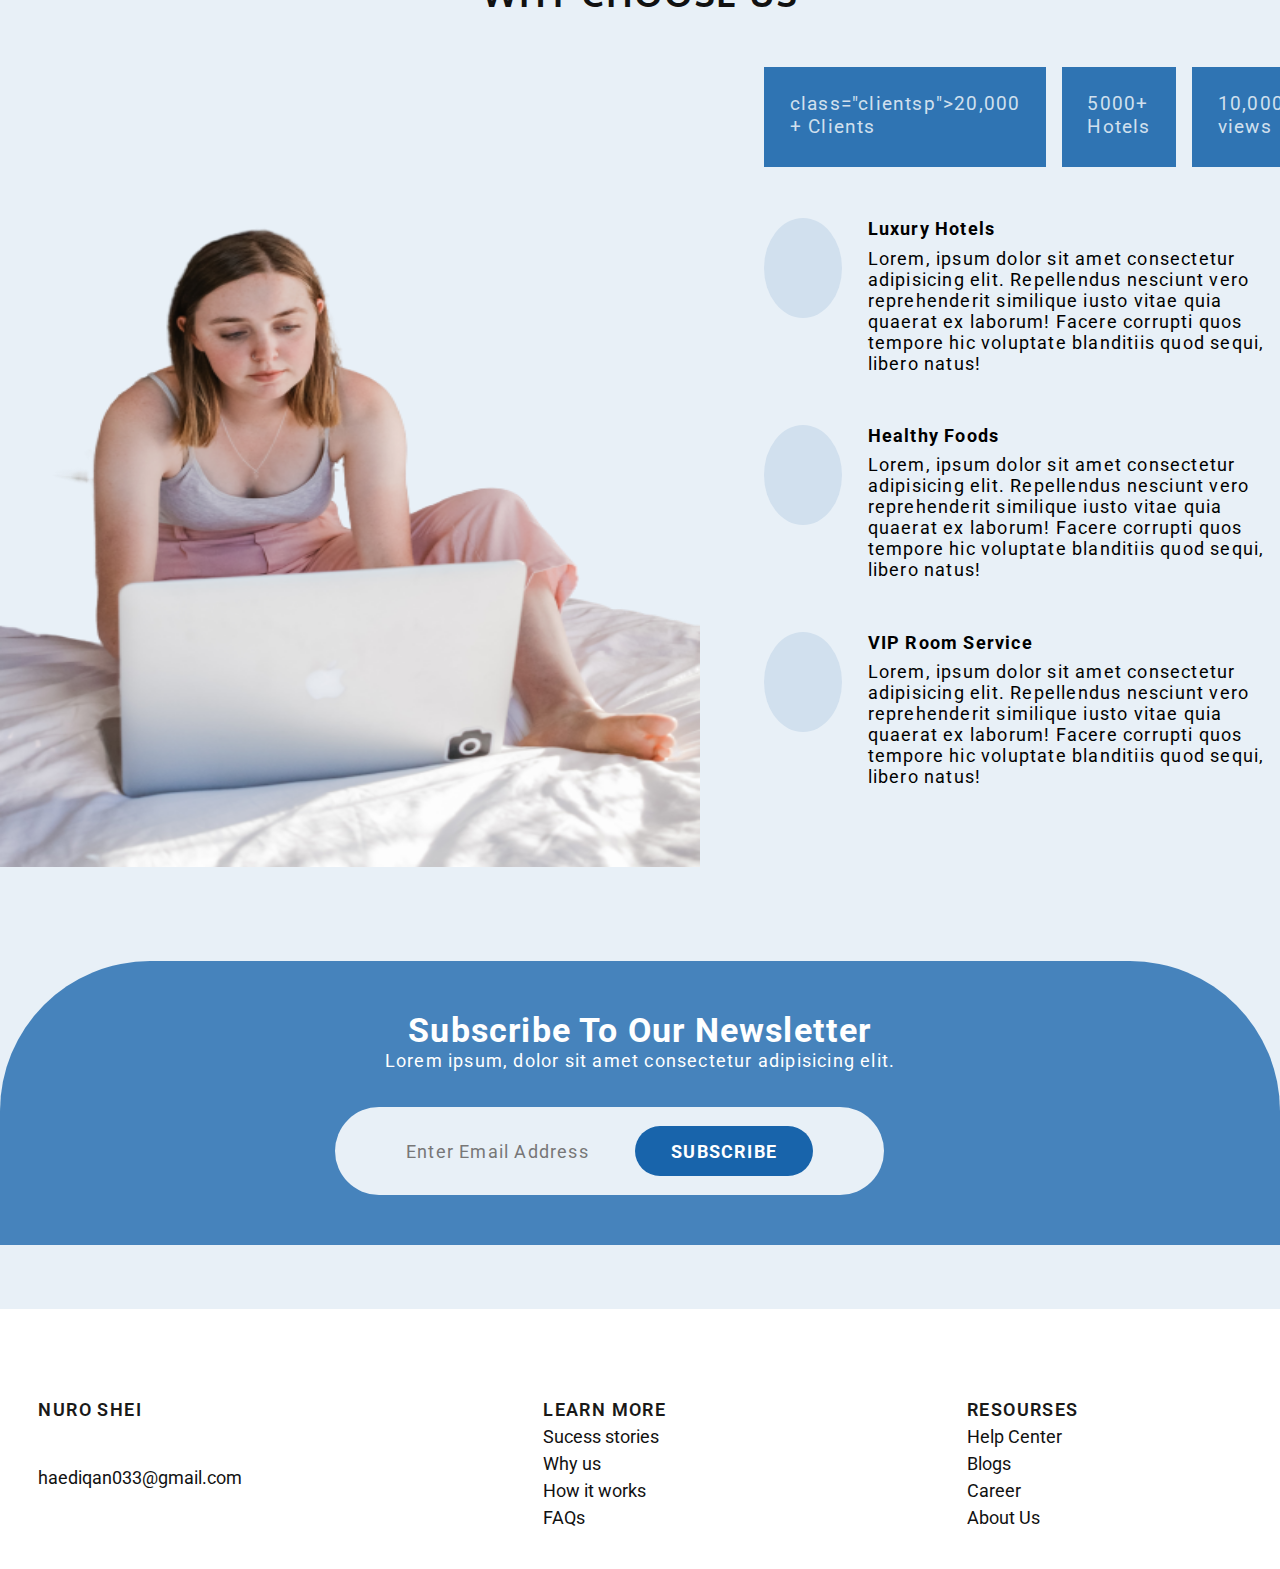
==== commit 65d6c60d: "Added menu on mobile nav" ====
--- a/index.html
+++ b/index.html
@@ -26,8 +26,8 @@
   </head>
   <body>
     <section class="land-section">
-      <header>
-        <nav class="navigation-header">
+    <header>
+      <nav class="navigation-header">
           <ul>
             <li><a href="#" class="logo"> <ion-icon name="disc-outline" class="icon-logo"></ion-icon>NURO SHEI</a></li>
             <li><a href="./index.html">Home</a></li>
--- a/styles/styles.css
+++ b/styles/styles.css
@@ -32,9 +32,6 @@
   font-size: 16px;
   background-color: #e8f0f7;
 }
-
-
-
 @media only screen and (max-width: 900px) {
   .facility-image {
     width: 50%;
@@ -57,8 +54,22 @@
   }
 
 }
-
-
+/* Mobile Navigation */
+/* MOBILE */
+.btn-mobile-nav{
+  border: none;
+  background: none;
+  cursor: pointer;
+  display: none;
+}
+.icon-mobile-nav{
+  height: 48px;
+  width: 48px;
+  color: #333;
+}
+.icon-mobile-nav[name=close-outline]{
+  display: none;
+}
 .land-section {
   padding-bottom: 5%;
   background-image: linear-gradient(rgba(0, 0, 0, 0.6), rgba(0, 0, 0, 0.6)),
@@ -69,7 +80,9 @@
 }
 .navigation-header ul {
   display: flex;
-  gap: 5%;
+  justify-content: space-between;
+  align-items: center;
+  gap: 3%;
   color: #ffffff;
   list-style: none;
   font-size: 1.5rem;
@@ -104,7 +117,6 @@
 }
 .login,
 .sign-up {
-  /* padding: 5% 10%; */
   border: 2px solid #1864ab;
   border-radius: 9px;
 }
@@ -244,7 +256,7 @@
 }
 .facility {
   background-color: #d1e0ee;
-  height: 250px;
+  height: 200px;
   border-radius: 9px;
   display: flex;
   flex-direction: column;
@@ -579,25 +591,23 @@
   font-family: 'Ubuntu', sans-serif;
   display: flex;
   gap: 3%;
-  font-size: 22px;
   margin-top: 10%;
   margin-left: 4%;
 }
 .sec-aboutus p{
-  margin-right: 15rem;
+  margin-right: 5rem;
   margin-bottom: 8%;
+  font-size: 18px !important;
 }
 .sign-up,
 .login{
   padding: 15px 40px;
 }
 .navigation-header ul{
-  /* gap: 0; */
   font-size: 1.2rem;
 }
 .navigation-header li:nth-child(1) {
   margin-right: 5px;
-  /* color: #0c3256; */
 }
 .navigation-header li:nth-child(6) {
   margin-left: 5px;
--- a/styles/queries.css
+++ b/styles/queries.css
@@ -73,7 +73,8 @@
     font-size: 12px;
   }
   .footer {
-    gap: 18%;
+    flex-direction: column;
+    gap: 20%;
     font-size: 1.6rem;
   }
   .hotel p {
